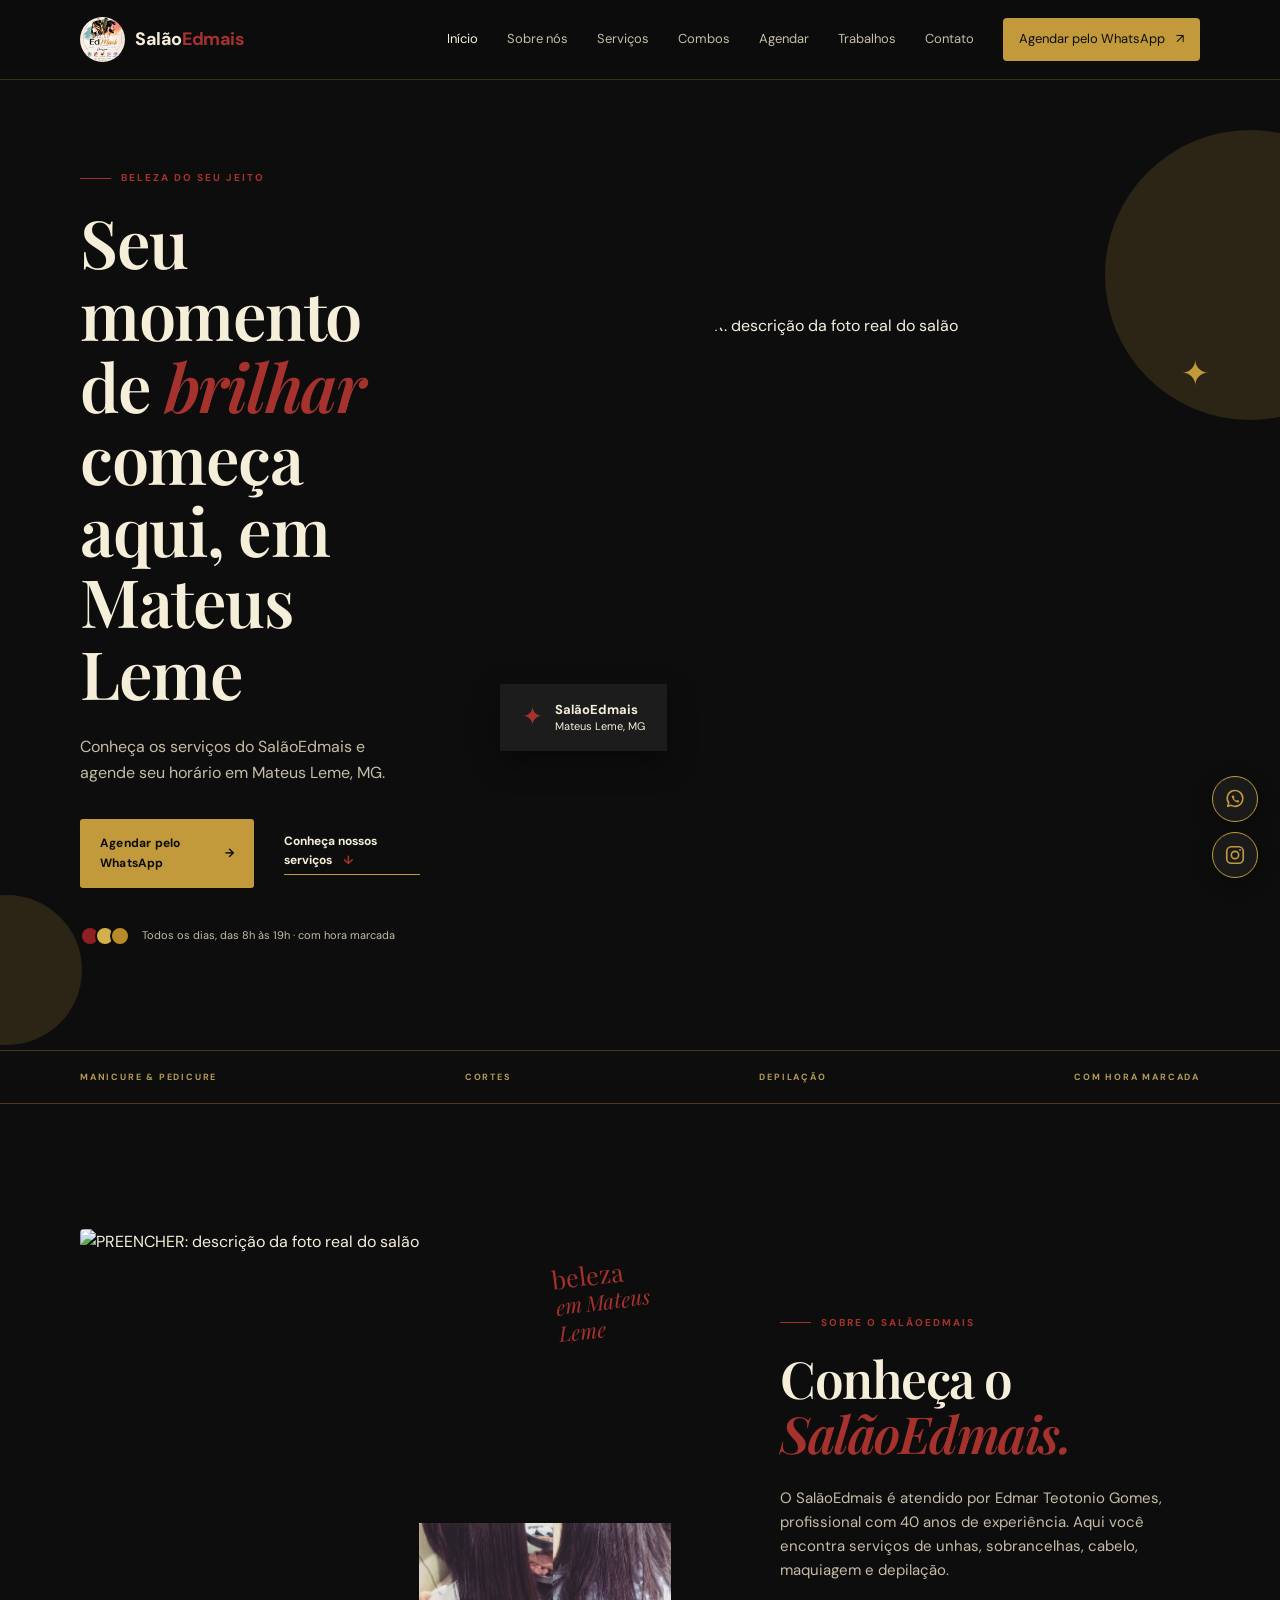
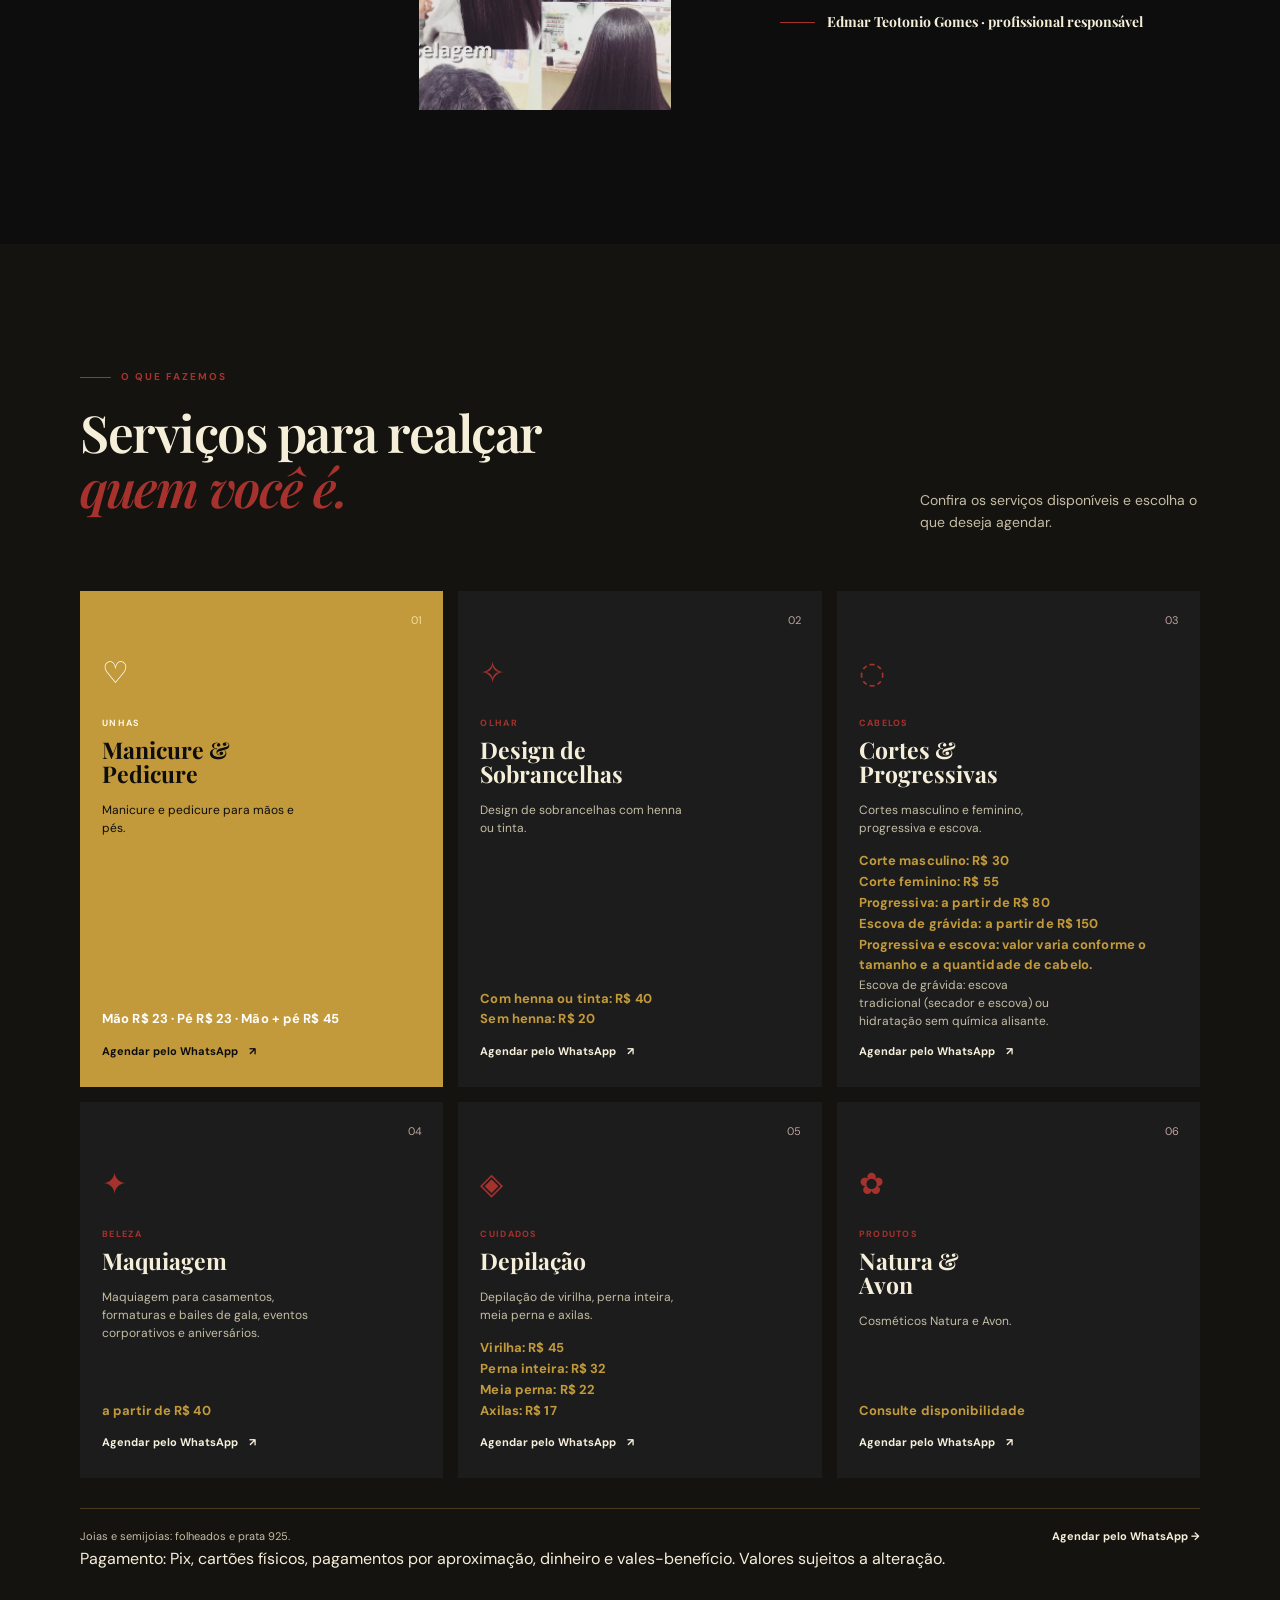
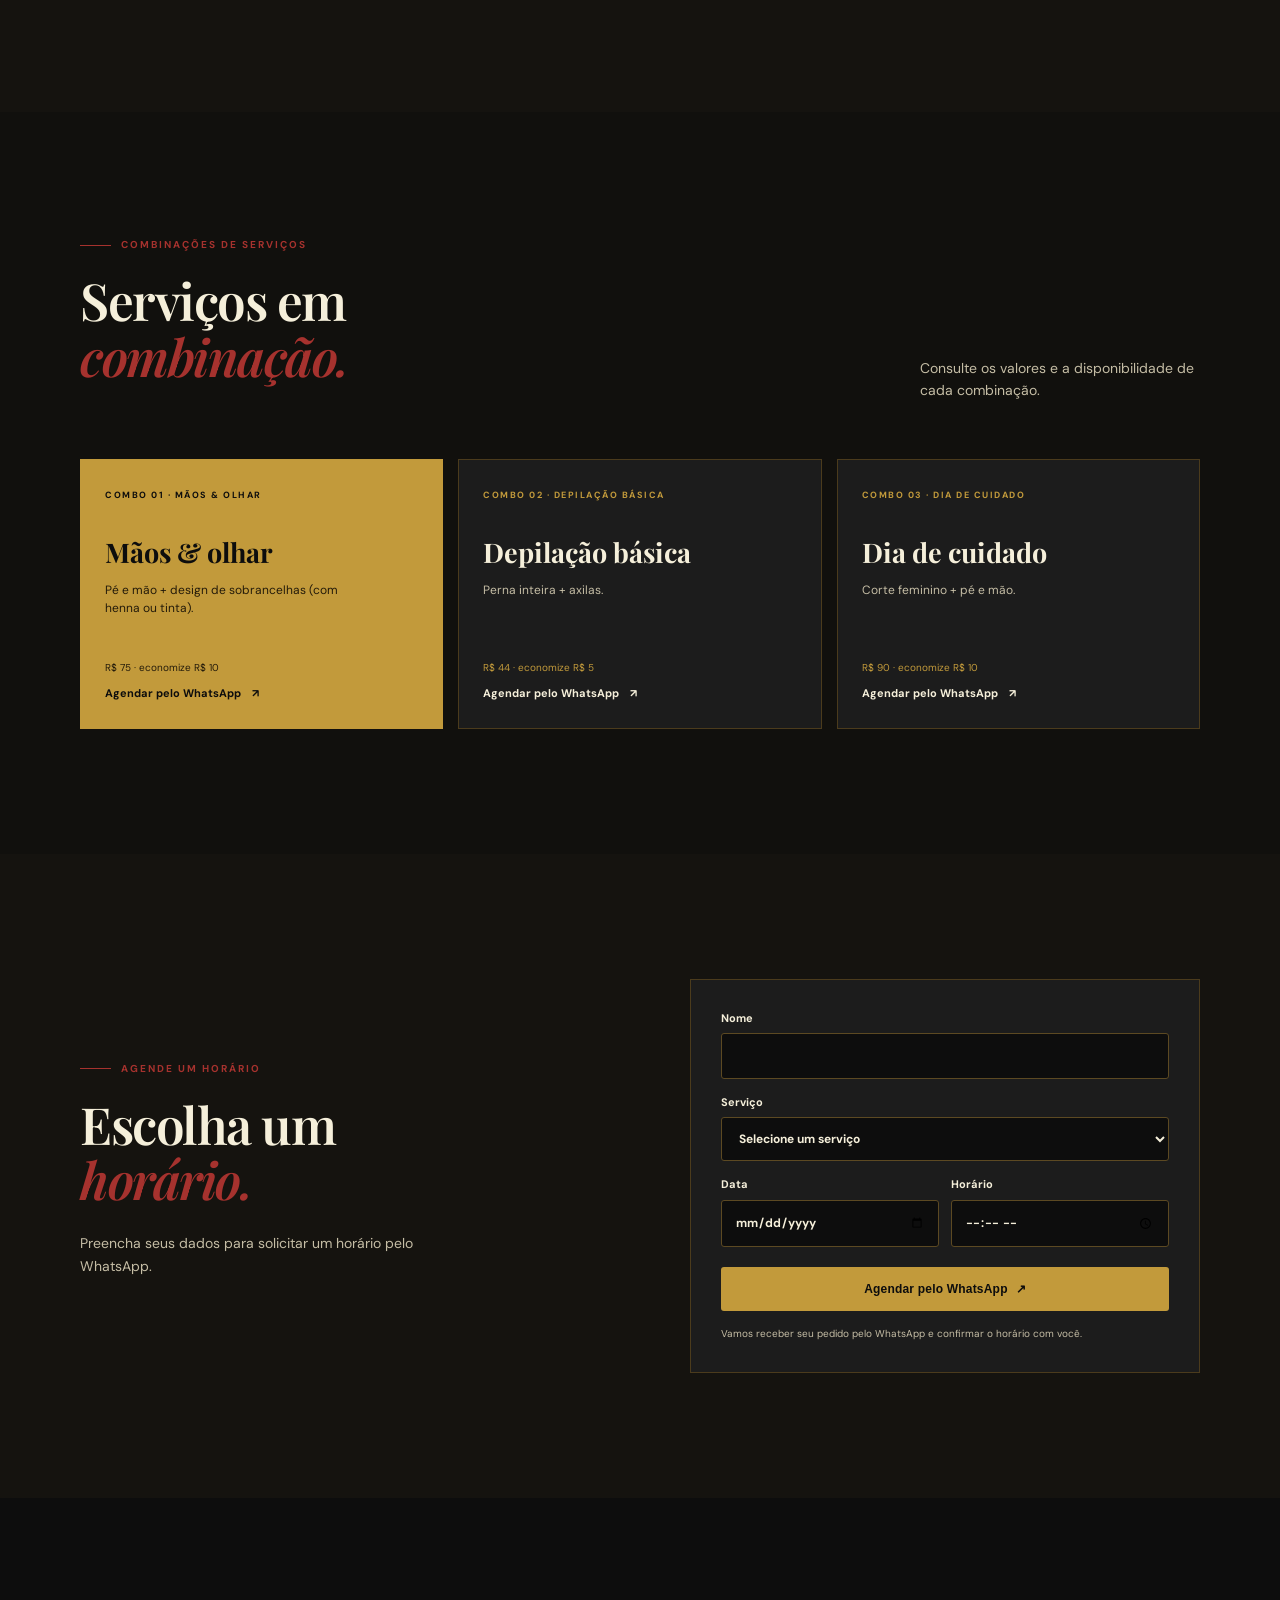
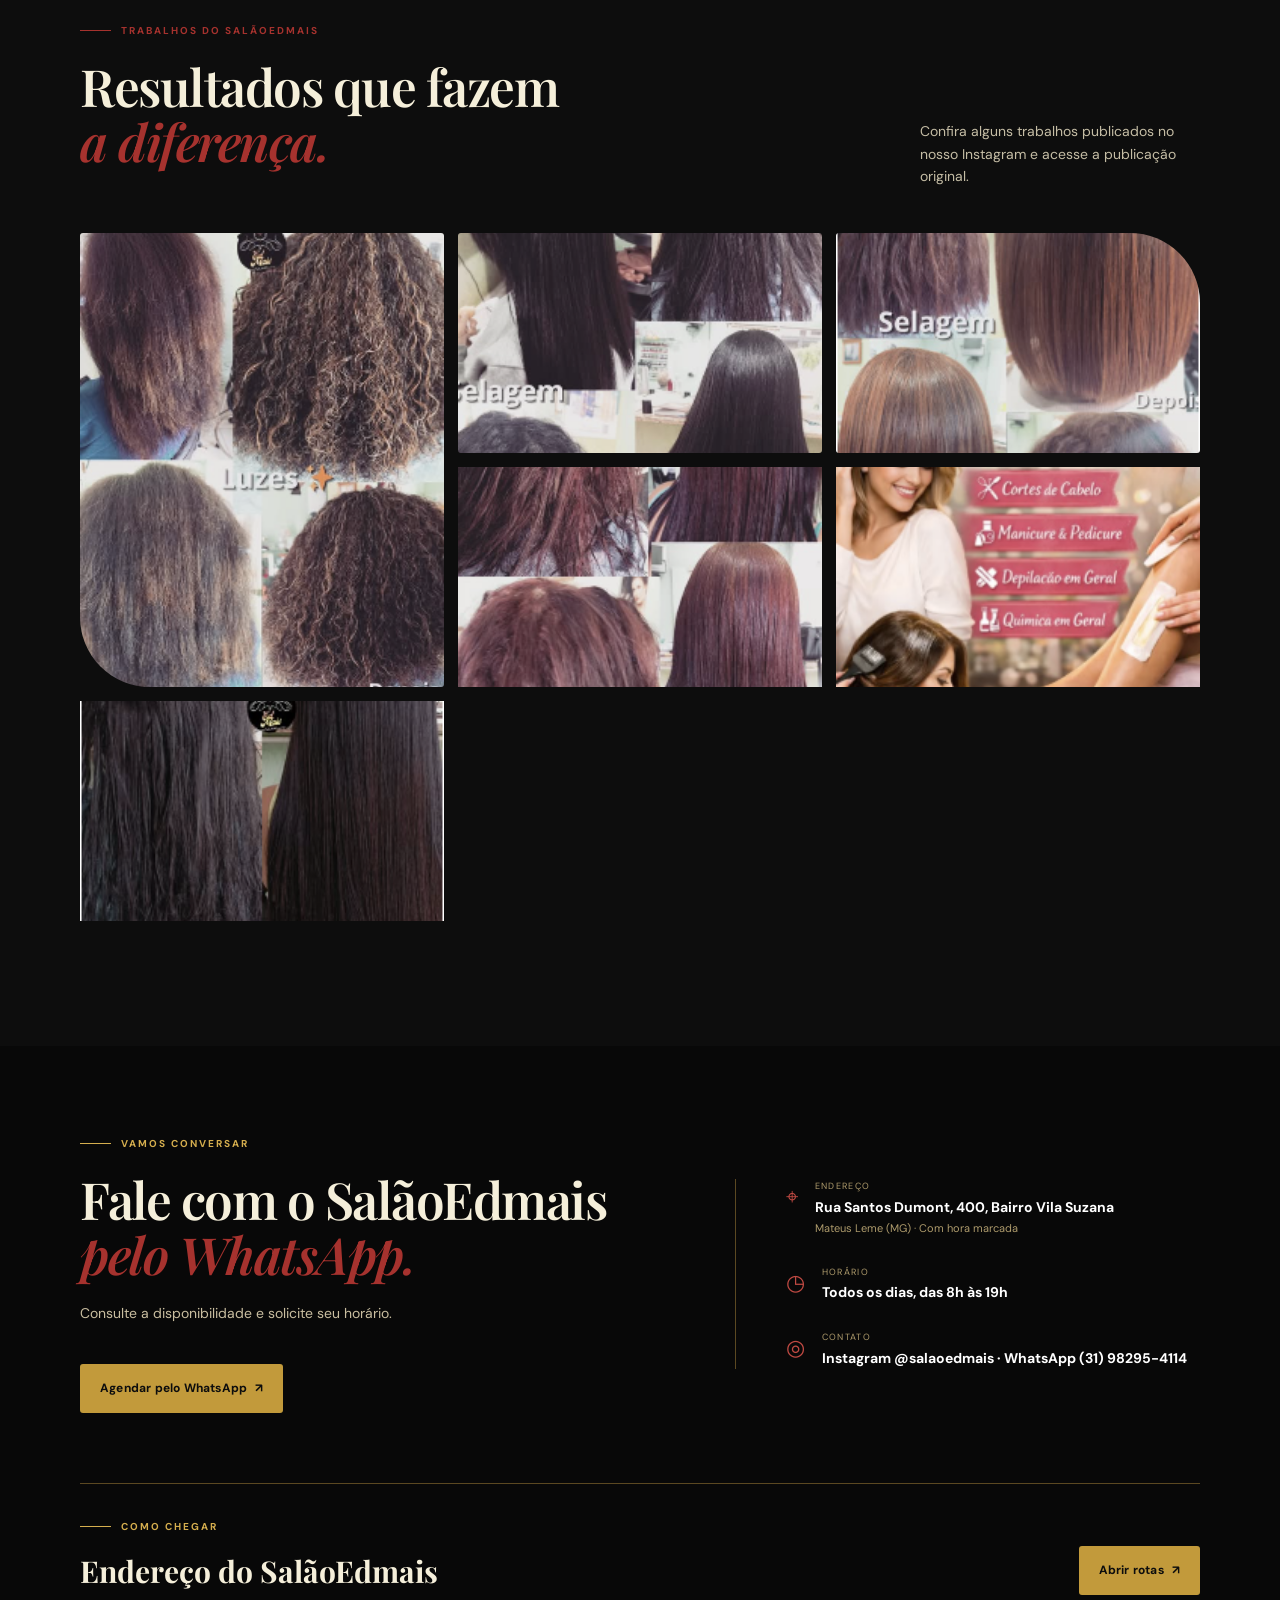
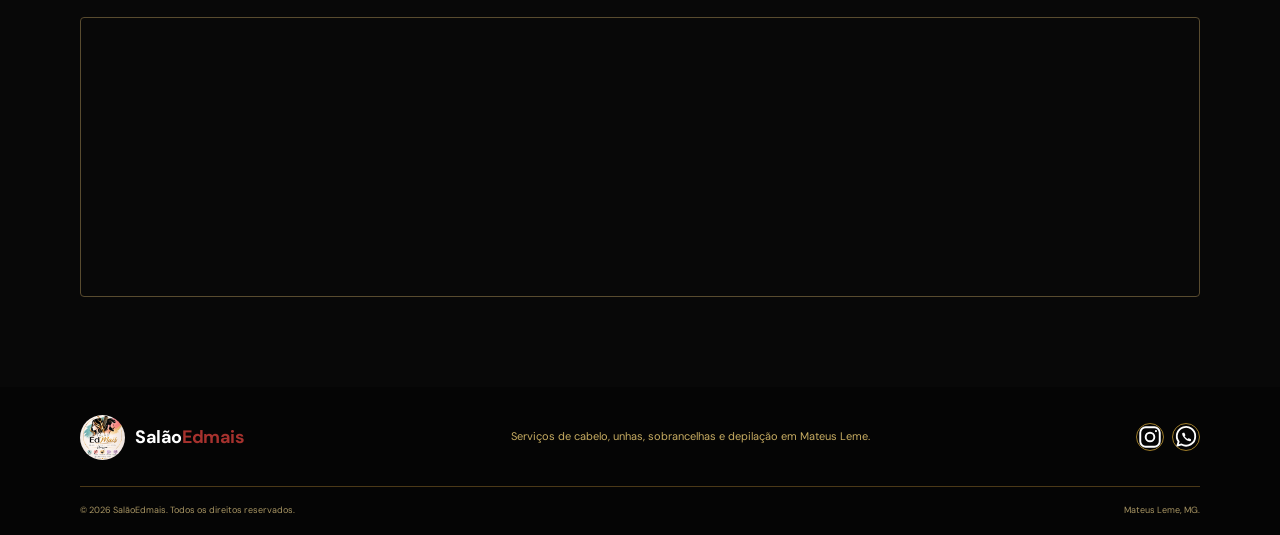
==== index.html @ 6b56df4a "Atualiza pagamentos e atalhos sociais" ====
<!doctype html>
<html lang="pt-BR">
  <head>
    <meta charset="UTF-8" />
    <meta name="viewport" content="width=device-width, initial-scale=1.0" />
    <meta name="description" content="Conheça os serviços e agende pelo WhatsApp com o SalãoEdmais, em Mateus Leme, MG." />
    <title>Site do SalãoEdmais | Beleza em Mateus Leme, MG</title>
    <!-- PREENCHER: criar o favicon e atualizar o caminho abaixo. -->
    <link rel="icon" href="[PREENCHER: favicon]" />
    <link rel="canonical" href="https://italogomes345.github.io/salao-edmais/" />
    <meta property="og:title" content="SalãoEdmais | Beleza em Mateus Leme, MG" />
    <meta property="og:description" content="Conheça os serviços do SalãoEdmais e agende pelo WhatsApp, em Mateus Leme, MG." />
    <meta property="og:image" content="https://italogomes345.github.io/salao-edmais/logo.jpg" />
    <meta property="og:url" content="https://italogomes345.github.io/salao-edmais/" />
    <meta property="og:type" content="website" />
    <meta property="og:locale" content="pt_BR" />
    <link rel="preconnect" href="https://fonts.googleapis.com" />
    <link rel="preconnect" href="https://fonts.gstatic.com" crossorigin />
    <link href="https://fonts.googleapis.com/css2?family=DM+Sans:wght@400;500;600;700&family=Playfair+Display:wght@600;700&display=swap" rel="stylesheet" />
    <link rel="stylesheet" href="styles.css" />
    <script type="application/ld+json">
      {
        "@context": "https://schema.org",
        "@type": "HairSalon",
        "name": "SalãoEdmais",
        "url": "https://italogomes345.github.io/salao-edmais/",
        "telephone": "+55-31-98295-4114",
        "address": {
          "@type": "PostalAddress",
          "streetAddress": "Rua Santos Dumont, 400, Bairro Vila Suzana",
          "addressLocality": "Mateus Leme",
          "addressRegion": "MG",
          "addressCountry": "BR"
        },
        "openingHoursSpecification": {
          "@type": "OpeningHoursSpecification",
          "dayOfWeek": ["Monday", "Tuesday", "Wednesday", "Thursday", "Friday", "Saturday", "Sunday"],
          "opens": "08:00",
          "closes": "19:00"
        },
        "sameAs": ["https://www.instagram.com/salaoedmais/"]
      }
    </script>
  </head>
  <body>
    <header class="site-header">
      <div class="container header-inner">
        <a class="brand" href="#inicio" aria-label="SalãoEdmais - página inicial">
          <img class="brand-logo" src="./logo.jpg" alt="Logotipo do SalãoEdmais" loading="lazy" width="1254" height="1254" />
          <span>Salão<span>Edmais</span></span>
        </a>
        <button class="menu-toggle" type="button" aria-label="Abrir menu" aria-expanded="false">
          <span></span><span></span><span></span>
        </button>
        <nav class="main-nav" aria-label="Navegação principal">
          <a class="active" href="#inicio">Início</a>
          <a href="#sobre">Sobre nós</a>
          <a href="#servicos">Serviços</a>
          <a href="#combos">Combos</a>
          <a href="#agendamento">Agendar</a>
          <a href="#galeria">Trabalhos</a>
          <a href="#contato">Contato</a>
          <a class="nav-cta" data-whatsapp-link href="https://wa.me/5531982954114">Agendar pelo WhatsApp <span>↗</span></a>
        </nav>
      </div>
    </header>

    <main>
      <section class="hero" id="inicio">
        <div class="hero-orb orb-one"></div><div class="hero-orb orb-two"></div>
        <div class="container hero-grid">
          <div class="hero-copy">
            <p class="eyebrow"><span class="eyebrow-line"></span> Beleza do seu jeito</p>
            <h1>Seu momento de <em>brilhar</em> começa aqui, em Mateus Leme</h1>
            <p class="hero-text">Conheça os serviços do SalãoEdmais e agende seu horário em Mateus Leme, MG.</p>
            <div class="hero-actions">
              <a class="button button-primary" data-whatsapp-link href="https://wa.me/5531982954114">Agendar pelo WhatsApp <span>→</span></a>
              <a class="text-link" href="#servicos">Conheça nossos serviços <span>↓</span></a>
            </div>
            <div class="hero-proof"><div class="proof-dots"><span></span><span></span><span></span></div><span>Todos os dias, das 8h às 19h · com hora marcada</span></div>
          </div>
          <div class="hero-visual" aria-label="PREENCHER: descrição da foto real do salão">
            <!-- PREENCHER: substituir a imagem do Unsplash por uma foto real do SalãoEdmais. -->
            <div class="hero-image"><img src="https://images.unsplash.com/photo-1560066984-138dadb4c035?auto=format&fit=crop&w=1000&q=85" alt="PREENCHER: descrição da foto real do salão" width="1000" height="700" /></div>
            <div class="floating-note"><span class="note-icon">✦</span><span><strong>SalãoEdmais</strong><br />Mateus Leme, MG</span></div>
            <div class="image-decoration">✦</div>
          </div>
        </div>
      </section>

      <section class="trust-strip"><div class="container trust-grid"><span>MANICURE & PEDICURE</span><span>CORTES</span><span>DEPILAÇÃO</span><span>COM HORA MARCADA</span></div></section>

      <section class="section about" id="sobre">
        <div class="container two-col">
          <!-- Sugestão futura: avaliar conversão dos PNGs para WebP; manter os arquivos originais por enquanto. -->
          <div class="about-collage"><div class="collage-main"><!-- PREENCHER: substituir esta imagem do Unsplash por uma foto real do salão. --><img src="https://images.unsplash.com/photo-1521590832167-7bcbfaa6381f?auto=format&fit=crop&w=900&q=85" alt="PREENCHER: descrição da foto real do salão" loading="lazy" width="900" height="600" /></div><!-- Reutiliza trabalho-2.png, também exibido na galeria. --><div class="collage-small"><img src="./Fotos/trabalho-2.png" alt="Comparativo de cabelo antes e depois de selagem" loading="lazy" width="241" height="322" /></div><span class="collage-script">beleza<br /><i>em Mateus Leme</i></span></div>
          <div class="about-copy"><p class="eyebrow"><span class="eyebrow-line"></span> Sobre o SalãoEdmais</p><h2>Conheça o<br /><em>SalãoEdmais.</em></h2><p>O SalãoEdmais é atendido por Edmar Teotonio Gomes, profissional com 40 anos de experiência. Aqui você encontra serviços de unhas, sobrancelhas, cabelo, maquiagem e depilação.</p><div class="signature"><span class="signature-line"></span><strong>Edmar Teotonio Gomes · profissional responsável</strong></div></div>
        </div>
      </section>

      <section class="section services-section" id="servicos">
        <div class="container"><div class="section-heading"><div><p class="eyebrow"><span class="eyebrow-line"></span> O que fazemos</p><h2>Serviços para realçar<br /><em>quem você é.</em></h2></div><p class="section-intro">Confira os serviços disponíveis e escolha o que deseja agendar.</p></div>
          <div class="services-grid">
            <article class="service-card featured"><div class="service-number">01</div><div class="service-icon">♡</div><small class="service-category">Unhas</small><h3>Manicure &<br />Pedicure</h3><p>Manicure e pedicure para mãos e pés. <!-- PREENCHER: informar o que cada serviço inclui. --></p><span class="service-price">Mão R$ 23 · Pé R$ 23 · Mão + pé R$ 45</span><a data-whatsapp-link data-whatsapp-message="Olá! Gostaria de agendar manicure e/ou pedicure pelo SalãoEdmais." href="https://wa.me/5531982954114" aria-label="Agendar manicure ou pedicure pelo WhatsApp">Agendar pelo WhatsApp <span>↗</span></a></article>
            <article class="service-card"><div class="service-number">02</div><div class="service-icon">✧</div><small class="service-category">Olhar</small><h3>Design de<br />Sobrancelhas</h3><p>Design de sobrancelhas com henna ou tinta. <!-- PREENCHER: informar o que está incluído no design. --></p><span class="service-price">Com henna ou tinta: R$ 40<br />Sem henna: R$ 20</span><a data-whatsapp-link data-whatsapp-message="Olá! Gostaria de agendar design de sobrancelhas pelo SalãoEdmais." href="https://wa.me/5531982954114" aria-label="Agendar design de sobrancelhas pelo WhatsApp">Agendar pelo WhatsApp <span>↗</span></a></article>
            <article class="service-card"><div class="service-number">03</div><div class="service-icon">◌</div><small class="service-category">Cabelos</small><h3>Cortes &<br />Progressivas</h3><p>Cortes masculino e feminino, progressiva e escova. <!-- PREENCHER: explicar o que cada serviço inclui. --></p><span class="service-price">Corte masculino: R$ 30<br />Corte feminino: R$ 55<br />Progressiva: a partir de R$ 80<br />Escova de grávida: a partir de R$ 150<br />Progressiva e escova: valor varia conforme o tamanho e a quantidade de cabelo.</span><p>Escova de grávida: escova tradicional (secador e escova) ou hidratação sem química alisante.</p><a data-whatsapp-link data-whatsapp-message="Olá! Gostaria de agendar um serviço de cabelo pelo SalãoEdmais." href="https://wa.me/5531982954114" aria-label="Agendar serviço de cabelo pelo WhatsApp">Agendar pelo WhatsApp <span>↗</span></a></article>
            <article class="service-card"><div class="service-number">04</div><div class="service-icon">✦</div><small class="service-category">Beleza</small><h3>Maquiagem</h3><p>Maquiagem para casamentos, formaturas e bailes de gala, eventos corporativos e aniversários. <!-- PREENCHER: informar o que inclui a maquiagem. --></p><span class="service-price">a partir de R$ 40</span><a data-whatsapp-link data-whatsapp-message="Olá! Gostaria de agendar maquiagem pelo SalãoEdmais." href="https://wa.me/5531982954114" aria-label="Agendar maquiagem pelo WhatsApp">Agendar pelo WhatsApp <span>↗</span></a></article>
            <article class="service-card"><div class="service-number">05</div><div class="service-icon">◈</div><small class="service-category">Cuidados</small><h3>Depilação</h3><p>Depilação de virilha, perna inteira, meia perna e axilas.</p><span class="service-price">Virilha: R$ 45<br />Perna inteira: R$ 32<br />Meia perna: R$ 22<br />Axilas: R$ 17</span><a data-whatsapp-link data-whatsapp-message="Olá! Gostaria de agendar depilação pelo SalãoEdmais." href="https://wa.me/5531982954114" aria-label="Agendar depilação pelo WhatsApp">Agendar pelo WhatsApp <span>↗</span></a></article>
            <article class="service-card"><div class="service-number">06</div><div class="service-icon">✿</div><small class="service-category">Produtos</small><h3>Natura &<br />Avon</h3><p>Cosméticos Natura e Avon. <!-- PREENCHER: detalhar os produtos disponíveis. --></p><span class="service-price">Consulte disponibilidade</span><a data-whatsapp-link data-whatsapp-message="Olá! Gostaria de consultar produtos Natura e Avon do SalãoEdmais." href="https://wa.me/5531982954114" aria-label="Consultar produtos Natura e Avon pelo WhatsApp">Agendar pelo WhatsApp <span>↗</span></a></article>
          </div>
          <div class="service-footer"><span>Joias e semijoias: folheados e prata 925.</span><a data-whatsapp-link href="https://wa.me/5531982954114">Agendar pelo WhatsApp <span>→</span></a></div>
          <p class="service-payment">Pagamento: Pix, cartões físicos, pagamentos por aproximação, dinheiro e vales-benefício. Valores sujeitos a alteração.</p>
        </div>
      </section>

      <section class="section combos-section" id="combos">
        <div class="container"><div class="section-heading"><div><p class="eyebrow"><span class="eyebrow-line"></span> Combinações de serviços</p><h2>Serviços em<br /><em>combinação.</em></h2></div><p class="section-intro">Consulte os valores e a disponibilidade de cada combinação.</p></div>
          <div class="combos-grid">
            <article class="combo-card combo-card-featured"><span class="combo-label">Combo 01 · Mãos & olhar</span><h3>Mãos & olhar</h3><p>Pé e mão + design de sobrancelhas (com henna ou tinta).</p><span class="combo-condition">R$ 75 · economize R$ 10</span><a data-whatsapp-link data-whatsapp-message="Olá! Gostaria de agendar o Combo 01: pé e mão + design de sobrancelhas pelo SalãoEdmais." href="https://wa.me/5531982954114">Agendar pelo WhatsApp <span>↗</span></a></article>
            <article class="combo-card"><span class="combo-label">Combo 02 · Depilação básica</span><h3>Depilação básica</h3><p>Perna inteira + axilas.</p><span class="combo-condition">R$ 44 · economize R$ 5</span><a data-whatsapp-link data-whatsapp-message="Olá! Gostaria de agendar o Combo 02: depilação de perna inteira + axilas pelo SalãoEdmais." href="https://wa.me/5531982954114">Agendar pelo WhatsApp <span>↗</span></a></article>
            <article class="combo-card"><span class="combo-label">Combo 03 · Dia de cuidado</span><h3>Dia de cuidado</h3><p>Corte feminino + pé e mão.</p><span class="combo-condition">R$ 90 · economize R$ 10</span><a data-whatsapp-link data-whatsapp-message="Olá! Gostaria de agendar o Combo 03: corte feminino + pé e mão pelo SalãoEdmais." href="https://wa.me/5531982954114">Agendar pelo WhatsApp <span>↗</span></a></article>
          </div>
        </div>
      </section>

      <section class="section booking-section" id="agendamento">
        <div class="container booking-grid"><div><p class="eyebrow"><span class="eyebrow-line"></span> Agende um horário</p><h2>Escolha um<br /><em>horário.</em></h2><p class="booking-intro">Preencha seus dados para solicitar um horário pelo WhatsApp.</p></div>
          <form class="booking-form" id="booking-form">
            <label for="booking-name">Nome<input id="booking-name" name="name" type="text" autocomplete="name" required /></label>
            <label for="booking-service">Serviço<select id="booking-service" name="service" required><option value="" selected disabled>Selecione um serviço</option><option>Manicure e Pedicure</option><option>Design de Sobrancelhas</option><option>Cortes e Progressivas</option><option>Maquiagem</option><option>Depilação</option><option>Produtos Natura e Avon</option></select></label>
            <div class="booking-fields"><label for="booking-date">Data<input id="booking-date" name="date" type="date" required /></label><label for="booking-time">Horário<input id="booking-time" name="time" type="time" required /></label></div>
            <button class="button button-primary" type="submit">Agendar pelo WhatsApp <span>↗</span></button>
            <small class="booking-note">Vamos receber seu pedido pelo WhatsApp e confirmar o horário com você.</small>
          </form>
        </div>
      </section>

      <section class="section gallery" id="galeria"><div class="container"><div class="section-heading gallery-heading"><div><p class="eyebrow"><span class="eyebrow-line"></span> Trabalhos do SalãoEdmais</p><h2>Resultados que fazem<br /><em>a diferença.</em></h2></div><p class="section-intro">Confira alguns trabalhos publicados no nosso Instagram e acesse a publicação original.</p></div><div class="gallery-grid"><figure class="gallery-item tall"><a href="https://www.instagram.com/p/DW4l2gWkQf1/" target="_blank" rel="noopener noreferrer"><img src="./Fotos/trabalho-1.png" alt="Comparativo de cabelo cacheado antes e depois de luzes do SalãoEdmais" loading="lazy" width="241" height="322" /></a></figure><figure class="gallery-item"><a href="https://www.instagram.com/p/DW4lfooEc0t/" target="_blank" rel="noopener noreferrer"><img src="./Fotos/trabalho-2.png" alt="Comparativo de cabelo antes e depois de selagem do SalãoEdmais" loading="lazy" width="241" height="322" /></a></figure><figure class="gallery-item"><a href="https://www.instagram.com/p/DW4lBLfEVkz/" target="_blank" rel="noopener noreferrer"><img src="./Fotos/trabalho-3.png" alt="Comparativo de cabelo castanho antes e depois de selagem do SalãoEdmais" loading="lazy" width="242" height="322" /></a></figure><figure class="gallery-item"><a href="https://www.instagram.com/p/DWoM75bDvv7/" target="_blank" rel="noopener noreferrer"><img src="./Fotos/trabalho-4.png" alt="Comparativo de cabelo castanho-avermelhado antes e depois de [procedimento]" loading="lazy" width="241" height="322" /></a></figure><!-- PREENCHER: identificar o procedimento mostrado em trabalho-4.png. --><figure class="gallery-item"><a href="https://www.instagram.com/p/DV03sibjnUU/" target="_blank" rel="noopener noreferrer"><img src="./Fotos/trabalho-5.png" alt="Cartaz do SalãoEdmais com serviços de beleza e contato pelo WhatsApp (31) 98295-4114" loading="lazy" width="241" height="322" /></a></figure><figure class="gallery-item"><a href="https://www.instagram.com/p/DVzEkZaDqgz/" target="_blank" rel="noopener noreferrer"><img src="./Fotos/trabalho-6.png" alt="Comparativo de cabelo escuro antes e depois de procedimento capilar do SalãoEdmais" loading="lazy" width="242" height="322" /></a></figure></div></div></section>

      <section class="contact-section" id="contato"><div class="container contact-grid"><div><p class="eyebrow light"><span class="eyebrow-line"></span> Vamos conversar</p><h2>Fale com o SalãoEdmais<br /><em>pelo WhatsApp.</em></h2><p>Consulte a disponibilidade e solicite seu horário.</p><a class="button button-light" data-whatsapp-link href="https://wa.me/5531982954114">Agendar pelo WhatsApp <span>↗</span></a></div><div class="contact-info"><div class="info-block"><span class="info-icon">⌖</span><div><small>Endereço</small><strong>Rua Santos Dumont, 400, Bairro Vila Suzana</strong><span>Mateus Leme (MG) · Com hora marcada</span></div></div><div class="info-block"><span class="info-icon">◷</span><div><small>Horário</small><strong>Todos os dias, das 8h às 19h</strong></div></div><div class="info-block"><span class="info-icon">◎</span><div><small>Contato</small><strong><a href="https://www.instagram.com/salaoedmais/">Instagram @salaoedmais</a> · <a href="https://wa.me/5531982954114">WhatsApp (31) 98295-4114</a></strong></div></div></div></div><div class="container location-map"><div class="map-heading"><div><p class="eyebrow light"><span class="eyebrow-line"></span> Como chegar</p><h3>Endereço do SalãoEdmais</h3></div><a class="button button-light" href="https://www.google.com/maps/dir/?api=1&amp;destination=Rua+Santos+Dumont%2C+400%2C+Bairro+Vila+Suzana%2C+Mateus+Leme%2C+MG" target="_blank" rel="noopener noreferrer">Abrir rotas <span>↗</span></a></div><iframe title="Mapa do SalãoEdmais em Mateus Leme, MG" src="https://www.google.com/maps?q=Rua+Santos+Dumont%2C+400%2C+Bairro+Vila+Suzana%2C+Mateus+Leme%2C+MG&amp;output=embed" loading="lazy" referrerpolicy="no-referrer-when-downgrade"></iframe></div></section>
    </main>

    <footer class="site-footer"><div class="container footer-inner"><a class="brand" href="#inicio"><img class="brand-logo" src="./logo.jpg" alt="Logotipo do SalãoEdmais" loading="lazy" width="1254" height="1254" /><span>Salão<span>Edmais</span></span></a><p>Serviços de cabelo, unhas, sobrancelhas e depilação em Mateus Leme.</p><div class="social-links"><a href="https://www.instagram.com/salaoedmais/" target="_blank" rel="noopener noreferrer" aria-label="Instagram do SalãoEdmais"><svg viewBox="0 0 24 24" aria-hidden="true"><rect x="3" y="3" width="18" height="18" rx="5" fill="none" stroke="currentColor" stroke-width="1.8"/><circle cx="12" cy="12" r="4" fill="none" stroke="currentColor" stroke-width="1.8"/><circle cx="17.5" cy="6.5" r="1" fill="currentColor"/></svg></a><a data-whatsapp-link href="https://wa.me/5531982954114" aria-label="WhatsApp do SalãoEdmais"><svg viewBox="0 0 24 24" aria-hidden="true"><path d="M20.5 11.5a8.5 8.5 0 0 1-12.6 7.4L4 20l1.2-3.7A8.5 8.5 0 1 1 20.5 11.5Z" fill="none" stroke="currentColor" stroke-width="1.7" stroke-linejoin="round"/><path d="M9 8.5c.2-.4.4-.4.7-.4h.5c.2 0 .4.1.5.4l.7 1.6c.1.2.1.4-.1.6l-.6.7c.6 1.1 1.5 1.9 2.6 2.5l.7-.6c.2-.2.4-.2.6-.1l1.6.7c.3.1.4.3.4.5v.5c0 .3 0 .5-.4.7-.4.2-1 .3-1.4.2-2.8-.7-5.6-3.4-6.3-6.3-.1-.4 0-1 .2-1.4Z" fill="currentColor"/></svg></a></div></div><div class="container copyright"><span>© 2026 SalãoEdmais. Todos os direitos reservados.</span><span>Mateus Leme, MG.</span></div></footer>
    <nav class="floating-social-links" aria-label="Atalhos de contato">
      <a class="floating-social-link" data-whatsapp-link href="https://wa.me/5531982954114" target="_blank" rel="noopener noreferrer" aria-label="Falar com o SalãoEdmais pelo WhatsApp" title="WhatsApp">
        <svg viewBox="0 0 24 24" aria-hidden="true"><path d="M20.5 11.5a8.5 8.5 0 0 1-12.6 7.4L4 20l1.2-3.7A8.5 8.5 0 1 1 20.5 11.5Z" fill="none" stroke="currentColor" stroke-width="1.7" stroke-linejoin="round"/><path d="M9 8.5c.2-.4.4-.4.7-.4h.5c.2 0 .4.1.5.4l.7 1.6c.1.2.1.4-.1.6l-.6.7c.6 1.1 1.5 1.9 2.6 2.5l.7-.6c.2-.2.4-.2.6-.1l1.6.7c.3.1.4.3.4.5v.5c0 .3 0 .5-.4.7-.4.2-1 .3-1.4.2-2.8-.7-5.6-3.4-6.3-6.3-.1-.4 0-1 .2-1.4Z" fill="currentColor"/></svg>
      </a>
      <a class="floating-social-link" href="https://www.instagram.com/salaoedmais/" target="_blank" rel="noopener noreferrer" aria-label="Acessar o Instagram do SalãoEdmais" title="Instagram">
        <svg viewBox="0 0 24 24" aria-hidden="true"><rect x="3" y="3" width="18" height="18" rx="5" fill="none" stroke="currentColor" stroke-width="1.8"/><circle cx="12" cy="12" r="4" fill="none" stroke="currentColor" stroke-width="1.8"/><circle cx="17.5" cy="6.5" r="1" fill="currentColor"/></svg>
      </a>
    </nav>
    <div class="toast" role="status" aria-live="polite"></div>
    <div class="lightbox" id="gallery-lightbox" aria-hidden="true"><div class="lightbox-backdrop" data-lightbox-close></div><div class="lightbox-dialog" role="dialog" aria-modal="true" aria-labelledby="lightbox-caption"><button class="lightbox-close" type="button" aria-label="Fechar imagem" data-lightbox-close>×</button><img id="lightbox-image" src="" alt="" loading="lazy" width="242" height="322" /><div class="lightbox-footer"><p id="lightbox-caption"></p><a id="lightbox-original" class="text-link" href="" target="_blank" rel="noopener noreferrer">Ver publicação original <span>↗</span></a></div></div></div>
    <script src="script.js"></script>
  </body>
</html>
---- styles.css ----
:root{--ink:#f5efda;--muted:#c5bda5;--rose:#c29a3b;--rose-dark:#a6322e;--cream:#0d0d0d;--soft:#1e1a13;--line:#4b3b1c;--white:#fff;--serif:'Playfair Display',Georgia,serif;--sans:'DM Sans',Arial,sans-serif}*{box-sizing:border-box}html{scroll-behavior:smooth}body{margin:0;color:var(--ink);background:var(--cream);font-family:var(--sans);line-height:1.6}img{display:block;width:100%;height:100%;object-fit:cover}a{color:inherit;text-decoration:none}.container{width:min(1120px,calc(100% - 48px));margin:auto}.site-header{height:80px;background:rgba(13,13,13,.94);position:sticky;top:0;z-index:20;border-bottom:1px solid rgba(75,59,28,.7);backdrop-filter:blur(14px)}.header-inner,.footer-inner{height:100%;display:flex;align-items:center;justify-content:space-between}.brand{display:flex;align-items:center;gap:10px;font-weight:700;font-size:18px;letter-spacing:-.4px}.brand>span:last-child>span{color:var(--rose-dark)}.brand-logo{width:45px;height:45px;object-fit:contain;border-radius:50%}.main-nav{display:flex;align-items:center;gap:29px;font-size:13px;color:var(--muted)}.main-nav a{transition:color .2s}.main-nav a:hover,.main-nav a.active{color:var(--ink)}.nav-cta{color:#fff!important;background:var(--ink);padding:11px 16px;border-radius:4px}.nav-cta span,.button span{margin-left:8px}.menu-toggle{display:none;background:none;border:0}.hero{position:relative;overflow:hidden;padding:90px 0 104px}.hero-grid{display:grid;grid-template-columns:1fr 1fr;gap:80px;align-items:center}.eyebrow{text-transform:uppercase;letter-spacing:2px;font-size:10px;font-weight:700;color:var(--rose-dark);display:flex;align-items:center;gap:10px;margin:0 0 20px}.eyebrow-line{display:inline-block;width:31px;height:1px;background:var(--rose-dark)}h1,h2,h3,p{margin-top:0}h1,h2{font-family:var(--serif);font-weight:600;line-height:1.08;letter-spacing:-1.5px}h1{font-size:clamp(48px,5.2vw,74px);max-width:590px;margin-bottom:25px}h2{font-size:clamp(38px,4vw,54px);margin-bottom:25px}em{color:var(--rose-dark);font-style:italic}.hero-text{max-width:440px;color:var(--muted);font-size:16px}.hero-actions{display:flex;align-items:center;gap:30px;margin:34px 0 38px}.button{display:inline-flex;align-items:center;border-radius:3px;font-size:12px;font-weight:700;letter-spacing:.2px;padding:15px 20px;transition:transform .2s,background .2s}.button:hover{transform:translateY(-2px)}.button-primary{background:var(--ink);color:#fff}.button-primary:hover{background:#d1ad55}.text-link{font-size:12px;font-weight:700;border-bottom:1px solid var(--rose);padding-bottom:4px}.text-link span{margin-left:8px;color:var(--rose-dark)}.hero-proof{display:flex;align-items:center;gap:12px;color:var(--muted);font-size:11px}.proof-dots{display:flex}.proof-dots span{width:20px;height:20px;border-radius:50%;border:2px solid var(--cream);margin-left:-5px}.proof-dots span:first-child{background:#8e1f22;margin-left:0}.proof-dots span:nth-child(2){background:#d4af4a}.proof-dots span:nth-child(3){background:#b88a2a}.hero-visual{position:relative;height:490px}.hero-image{height:100%;width:83%;margin-left:auto;border-radius:170px 170px 8px 8px;overflow:hidden}.hero-image img{filter:saturate(.75)}.floating-note{position:absolute;left:0;bottom:52px;background:#fff;padding:17px 22px;display:flex;gap:12px;align-items:center;box-shadow:0 12px 30px rgba(0,0,0,.35);font-size:11px;line-height:1.3}.floating-note strong{font-size:13px}.note-icon{font-size:25px;color:var(--rose-dark)}.image-decoration{position:absolute;right:-9px;top:34px;color:var(--rose);font-size:34px}.hero-orb{position:absolute;border-radius:50%;background:#2c2415;z-index:-1}.orb-one{width:290px;height:290px;right:-115px;top:50px}.orb-two{width:150px;height:150px;left:-68px;bottom:5px}.trust-strip{border-top:1px solid var(--line);border-bottom:1px solid var(--line);padding:19px 0;color:#b49a54}.trust-grid{display:flex;justify-content:space-between;gap:20px;font-size:9px;letter-spacing:1.8px;font-weight:700}.section{padding:125px 0}.two-col{display:grid;grid-template-columns:1fr 1fr;gap:100px;align-items:center}.about-collage{height:490px;position:relative}.collage-main{height:400px;width:71%;overflow:hidden;border-radius:4px}.collage-small{height:205px;width:45%;position:absolute;right:0;bottom:0;border:9px solid var(--cream);overflow:hidden}.collage-script{position:absolute;right:3px;top:30px;color:var(--rose-dark);font-family:var(--serif);font-size:25px;line-height:1.05;transform:rotate(-7deg)}.collage-script i{font-size:21px}.about-copy>p:not(.eyebrow){color:var(--muted);font-size:15px;max-width:470px}.signature{display:flex;align-items:center;gap:12px;margin-top:29px;font-family:var(--serif);font-size:14px}.signature-line{width:35px;height:1px;background:var(--rose-dark)}.services-section{background:#15130f}.section-heading{display:flex;justify-content:space-between;align-items:end;margin-bottom:50px}.section-intro{color:var(--muted);font-size:14px;max-width:280px;margin-bottom:7px}.services-grid{display:grid;grid-template-columns:repeat(4,1fr);gap:15px}.service-card{background:#fff;min-height:285px;padding:25px 21px;position:relative;border:1px solid transparent;transition:transform .2s,box-shadow .2s}.service-card:hover{transform:translateY(-5px);box-shadow:0 15px 30px rgba(0,0,0,.3)}.service-card.featured{background:var(--rose);color:#fff}.service-number{position:absolute;right:20px;top:20px;color:#bda4a0;font-size:11px}.featured .service-number{color:#f4df9b}.service-icon{font-size:30px;margin:32px 0 19px;color:var(--rose-dark)}.featured .service-icon{color:#fff}.service-card h3{font-family:var(--serif);font-size:23px;line-height:1.05;margin-bottom:15px}.service-card p{font-size:12px;line-height:1.5;color:var(--muted);max-width:210px}.featured p{color:#fff8df}.service-card a{position:absolute;bottom:23px;font-size:11px;font-weight:700}.service-card a span{margin-left:8px}.featured a{color:#fff}.service-footer{border-top:1px solid #4b3b1c;margin-top:30px;padding-top:19px;display:flex;justify-content:space-between;color:var(--muted);font-size:11px}.service-footer a{font-weight:700;color:var(--ink)}.gallery{background:var(--cream)}.gallery-heading{margin-bottom:38px}.gallery-grid{display:grid;grid-template-columns:1.3fr 1fr 1fr;gap:14px;height:350px}.gallery-item{margin:0;overflow:hidden}.gallery-item img{transition:transform .5s;filter:saturate(.8)}.gallery-item:hover img{transform:scale(1.04)}.gallery-item.tall{border-radius:3px 3px 3px 70px}.gallery-item:nth-child(2){border-radius:3px}.gallery-item:nth-child(3){border-radius:3px 70px 3px 3px}.contact-section{background:var(--ink);color:#fff;padding:90px 0}.contact-grid{display:grid;grid-template-columns:1.15fr 1fr;gap:120px;align-items:center}.eyebrow.light{color:#d5ae4e}.eyebrow.light .eyebrow-line{background:#d5ae4e}.contact-section h2{margin-bottom:20px}.contact-section p:not(.eyebrow){color:#c9bea0;font-size:14px;max-width:390px}.button-light{background:#fff;color:var(--ink);margin-top:25px}.contact-info{border-left:1px solid #5b4821;padding-left:50px;display:flex;flex-direction:column;gap:27px}.info-block{display:flex;gap:17px}.info-icon{color:#c04a43;font-size:22px}.info-block div{display:flex;flex-direction:column;gap:2px}.info-block small{color:#ae9b6c;text-transform:uppercase;letter-spacing:1.3px;font-size:9px}.info-block strong{font-size:14px}.info-block div span{color:#ae9b6c;font-size:11px}.site-footer{background:#111111;color:#c8ad62;padding:28px 0 18px}.footer-inner{padding-bottom:26px;border-bottom:1px solid #4b3918}.footer-inner .brand{color:#fff}.footer-inner p{font-size:11px;margin:0}.social-links{display:flex;gap:8px}.social-links a{display:grid;place-items:center;width:28px;height:28px;border:1px solid #9d7c2a;border-radius:50%;font-size:10px;color:#fff}.copyright{display:flex;justify-content:space-between;padding-top:16px;font-size:9px;color:#a89563}.toast{position:fixed;bottom:25px;right:25px;background:var(--ink);color:#fff;padding:13px 18px;font-size:12px;border-radius:4px;opacity:0;transform:translateY(10px);pointer-events:none;transition:.25s;z-index:30}.toast.show{opacity:1;transform:translateY(0)}
@media(max-width:800px){.container{width:min(100% - 32px,560px)}.site-header{height:68px}.menu-toggle{display:flex;flex-direction:column;gap:4px;padding:8px}.menu-toggle span{width:22px;height:2px;background:var(--ink)}.main-nav{display:none;position:absolute;top:68px;left:0;right:0;padding:20px 24px 24px;background:var(--cream);flex-direction:column;align-items:stretch;gap:18px;box-shadow:0 12px 20px rgba(0,0,0,.35)}.main-nav.open{display:flex}.nav-cta{text-align:center}.hero{padding:65px 0 75px}.hero-grid,.two-col,.contact-grid{grid-template-columns:1fr;gap:55px}.hero-visual{height:410px}.hero-image{width:86%}.trust-grid{flex-wrap:wrap;justify-content:center;gap:12px 25px;text-align:center}.section{padding:80px 0}.about-collage{height:380px}.collage-main{height:310px}.section-heading{display:block}.section-intro{margin-top:22px}.services-grid{grid-template-columns:repeat(2,1fr)}.gallery-grid{height:500px;grid-template-columns:1fr 1fr;grid-template-rows:1fr 1fr}.gallery-item.tall{grid-row:span 2}.gallery-item:nth-child(3){border-radius:3px 35px 3px 3px}.contact-grid{gap:50px}.contact-info{border-left:0;border-top:1px solid #5b4821;padding:35px 0 0}.footer-inner{height:auto;display:grid;grid-template-columns:1fr auto;gap:20px}.footer-inner p{grid-column:1/-1;grid-row:2}.copyright{gap:10px;flex-direction:column}.hero-actions{gap:20px;flex-wrap:wrap}}
@media(max-width:470px){h1{font-size:47px}.hero-visual{height:330px}.floating-note{bottom:25px;padding:12px 14px}.services-grid{grid-template-columns:1fr}.service-card{min-height:255px}.gallery-grid{height:400px}.gallery-item.tall{border-radius:3px 3px 3px 35px}}

.gallery-grid{height:auto;grid-template-columns:repeat(3,1fr);grid-auto-rows:220px}.gallery-item a{display:block;height:100%}.gallery-item.tall{grid-row:span 2}
@media(max-width:800px){.gallery-grid{height:auto;grid-auto-rows:220px}}
@media(max-width:470px){.gallery-grid{height:auto;grid-auto-rows:180px}}


/* Tema escuro com dourado e vermelho */
.site-header{color:var(--ink)} .main-nav{color:var(--muted)} .nav-cta,.button-primary{background:var(--rose);color:#0d0d0d!important}.button-primary:hover{background:#d1ad55}.floating-note,.service-card{background:#1c1c1c;color:var(--ink)}.service-card.featured{background:var(--rose);color:#0d0d0d}.service-card.featured p,.service-card.featured a{color:#0d0d0d}.services-section{background:#15130f}.gallery{background:var(--cream)}.button-light{background:var(--rose);color:#0d0d0d}.contact-section{background:#080808}.contact-section h2{color:#f5efda}.site-footer{background:#050505}
/* Services catalog */
.services-grid{grid-template-columns:repeat(3,1fr)}
.service-category{display:block;color:var(--rose-dark);font-size:9px;font-weight:700;letter-spacing:1.3px;text-transform:uppercase;margin-bottom:8px}
.service-price{position:absolute;bottom:49px;color:var(--muted);font-size:10px}
.featured .service-category,.featured .service-price{color:#fff8df}

/* Combos e promoções */
.combos-section{background:#11100d}
.combos-grid{display:grid;grid-template-columns:repeat(3,1fr);gap:15px}
.combo-card{min-height:270px;padding:28px 24px;background:#1c1c1c;border:1px solid var(--line);position:relative;transition:transform .2s,border-color .2s}
.combo-card:hover{transform:translateY(-5px);border-color:var(--rose)}
.combo-card-featured{background:var(--rose);color:#0d0d0d;border-color:var(--rose)}
.combo-label{display:block;color:var(--rose);font-size:9px;font-weight:700;letter-spacing:1.5px;text-transform:uppercase;margin-bottom:36px}
.combo-card-featured .combo-label{color:#0d0d0d}
.combo-card h3{font-family:var(--serif);font-size:27px;line-height:1.05;margin-bottom:14px}
.combo-card p{color:var(--muted);font-size:12px;line-height:1.5;max-width:240px}
.combo-card-featured p{color:#241b0a}
.combo-condition{position:absolute;bottom:52px;color:var(--rose);font-size:10px}
.combo-card-featured .combo-condition{color:#241b0a}
.combo-card a{position:absolute;bottom:25px;font-size:11px;font-weight:700;color:var(--ink)}
.combo-card-featured a{color:#0d0d0d}
.combo-card a span{margin-left:8px}
@media(max-width:800px){.combos-grid{grid-template-columns:1fr 1fr}}
@media(max-width:470px){.combos-grid{grid-template-columns:1fr}}

/* Agendamento */
.booking-section{background:#15130f}
.booking-grid{display:grid;grid-template-columns:1fr 1fr;gap:100px;align-items:center}
.booking-intro{color:var(--muted);font-size:14px;max-width:390px}
.booking-form{display:flex;flex-direction:column;gap:15px;padding:30px;background:#1c1c1c;border:1px solid var(--line)}
.booking-form label{display:flex;flex-direction:column;gap:6px;color:var(--ink);font-size:11px;font-weight:700}
.booking-form input,.booking-form select{width:100%;padding:12px 13px;border:1px solid #5c4922;border-radius:3px;background:#0d0d0d;color:var(--ink);font:inherit;font-size:12px}
.booking-form input:focus,.booking-form select:focus{outline:1px solid var(--rose);border-color:var(--rose)}
.booking-fields{display:grid;grid-template-columns:1fr 1fr;gap:12px}
.booking-form button{border:0;cursor:pointer;justify-content:center;margin-top:5px}
.booking-note{color:var(--muted);font-size:10px}
@media(max-width:800px){.booking-grid{grid-template-columns:1fr;gap:45px}}
@media(max-width:470px){.booking-fields{grid-template-columns:1fr}}

/* Localização */
.location-map{margin-top:70px;padding-top:35px;border-top:1px solid #5b4821}
.map-heading{display:flex;align-items:end;justify-content:space-between;gap:25px;margin-bottom:22px}
.map-heading h3{font-family:var(--serif);font-size:30px;margin:0;color:var(--ink)}
.map-heading .eyebrow{margin-bottom:12px}
.map-heading .button{margin-top:0;white-space:nowrap}
.location-map iframe{display:block;width:100%;height:280px;border:1px solid #5b4821;border-radius:4px;filter:grayscale(.25) sepia(.15)}
@media(max-width:470px){.map-heading{align-items:flex-start;flex-direction:column}.location-map{margin-top:50px}.location-map iframe{height:240px}}

/* Visualização ampliada da galeria */
.lightbox{display:none;position:fixed;inset:0;z-index:40;padding:24px;align-items:center;justify-content:center}
.lightbox.open{display:flex}
.lightbox-backdrop{position:absolute;inset:0;background:rgba(0,0,0,.88)}
.lightbox-dialog{position:relative;z-index:1;width:min(900px,100%);max-height:calc(100vh - 48px);padding:14px;background:#15130f;border:1px solid var(--line);box-shadow:0 20px 60px rgba(0,0,0,.5)}
.lightbox-dialog img{width:100%;height:min(70vh,620px);object-fit:contain;background:#0d0d0d}
.lightbox-close{position:absolute;top:20px;right:20px;width:34px;height:34px;border:1px solid var(--rose);border-radius:50%;background:#0d0d0d;color:var(--ink);font-size:24px;line-height:1;cursor:pointer;z-index:2}
.lightbox-footer{display:flex;justify-content:space-between;align-items:center;gap:18px;padding:16px 4px 2px}
.lightbox-footer p{margin:0;color:var(--muted);font-size:11px}
.lightbox-footer .text-link{white-space:nowrap}
@media(max-width:470px){.lightbox{padding:12px}.lightbox-dialog{max-height:calc(100vh - 24px)}.lightbox-dialog img{height:62vh}.lightbox-footer{align-items:flex-start;flex-direction:column;gap:10px}}

/* Limita o texto decorativo para evitar sobreposição no collage */
.collage-script{right:0;max-width:125px;pointer-events:none}

/* Evita que descrição, preço e ação se sobreponham nos cards */
.service-card{min-height:315px;padding-bottom:78px}
.service-card p{margin-bottom:0}
.service-card{display:flex;flex-direction:column;align-items:flex-start;padding-bottom:25px}
.service-price{position:static;margin-top:auto;padding-top:14px;line-height:1.6;font-size:13px;font-weight:700;color:var(--rose);letter-spacing:.1px}
.featured .service-price{color:#fff}
.service-card a{position:static;margin-top:13px}
@media(max-width:800px){.services-grid{grid-template-columns:repeat(2,1fr)}}
@media(max-width:470px){.services-grid{grid-template-columns:1fr}}
#inicio{scroll-margin-top:80px}
@media(max-width:800px){#inicio{scroll-margin-top:68px}}

/* Atalhos fixos de WhatsApp e Instagram */
.floating-social-links{position:fixed;right:22px;bottom:22px;z-index:30;display:flex;flex-direction:column;gap:10px}
.floating-social-link{display:grid;place-items:center;width:46px;height:46px;border:1px solid var(--rose);border-radius:50%;background:rgba(28,28,28,.96);color:var(--rose);box-shadow:0 5px 18px rgba(0,0,0,.35);transition:transform .2s,background .2s}
.floating-social-link svg{width:22px;height:22px}
.floating-social-link:hover{transform:translateY(-3px);background:#252119}
.floating-social-link:focus-visible{outline:2px solid var(--ink);outline-offset:3px}
@media(max-width:470px){.floating-social-links{right:14px;bottom:calc(18px + env(safe-area-inset-bottom));gap:8px}.floating-social-link{width:44px;height:44px}}
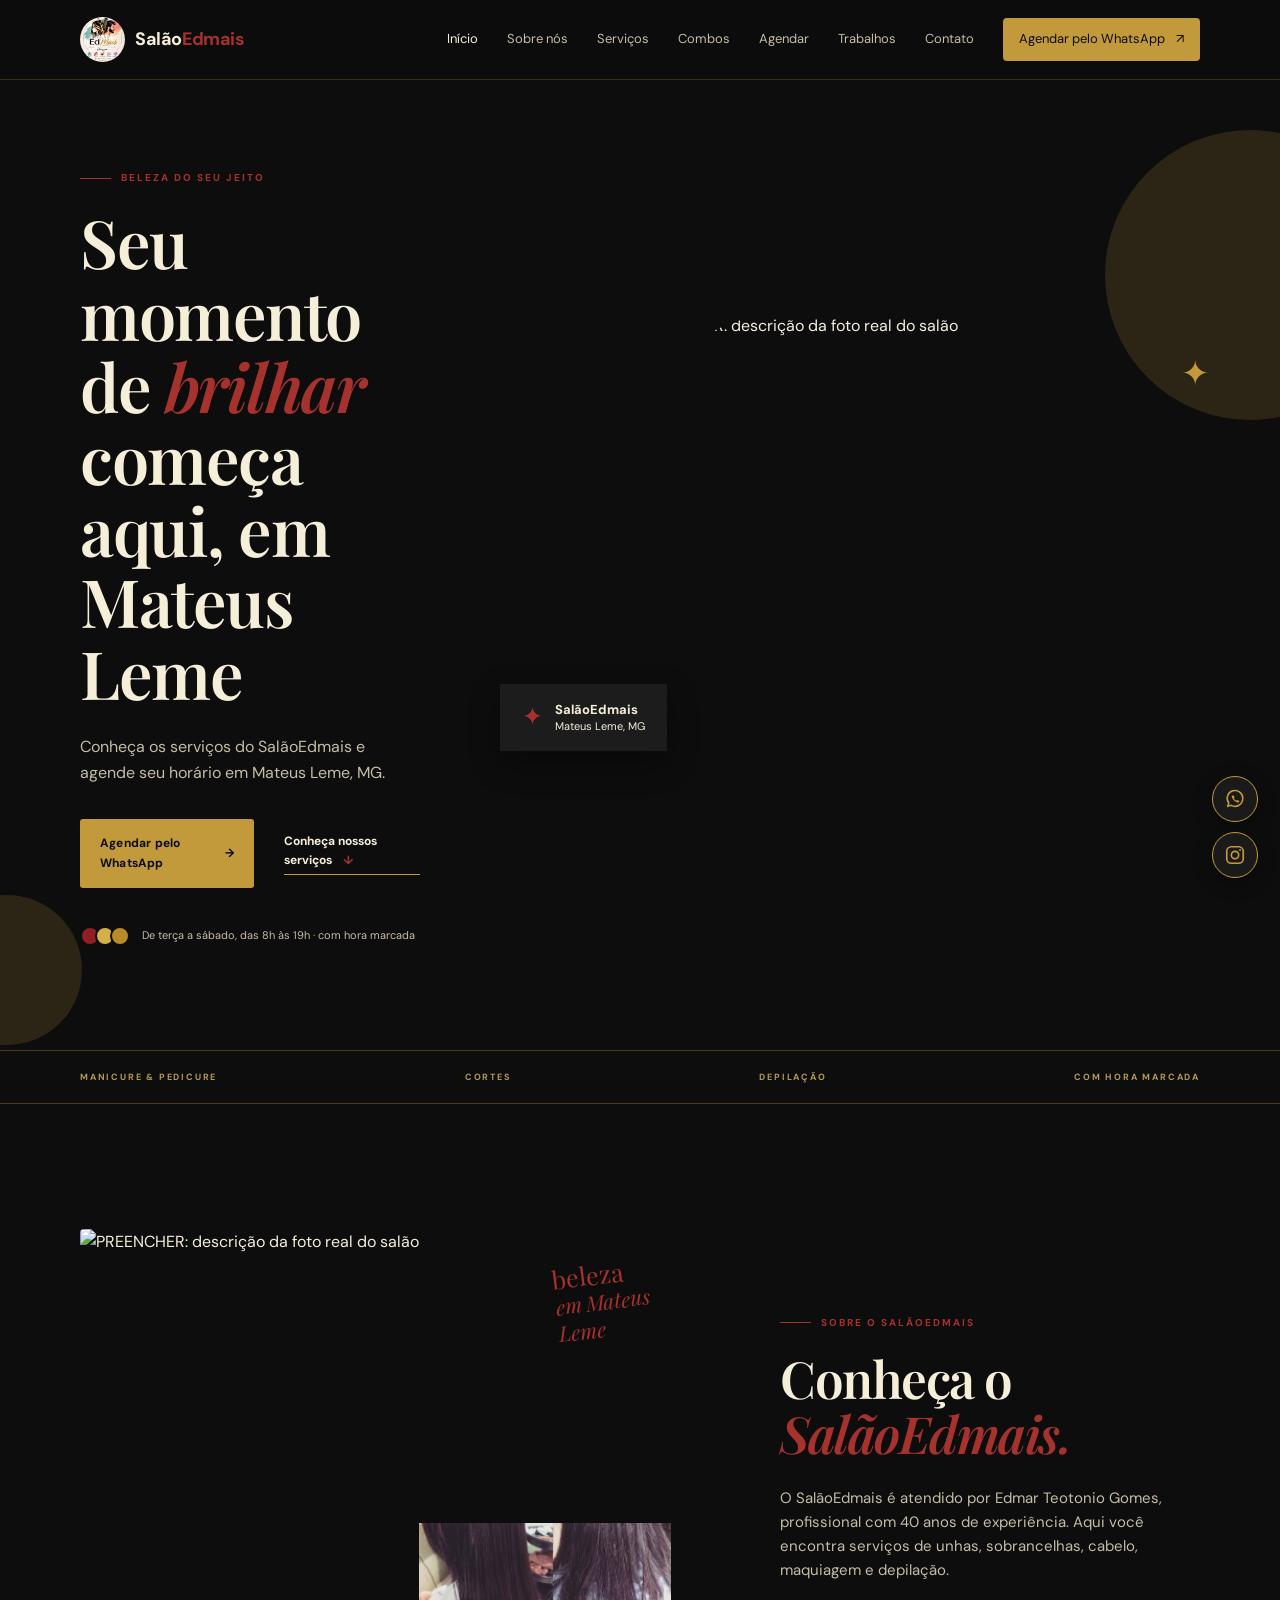
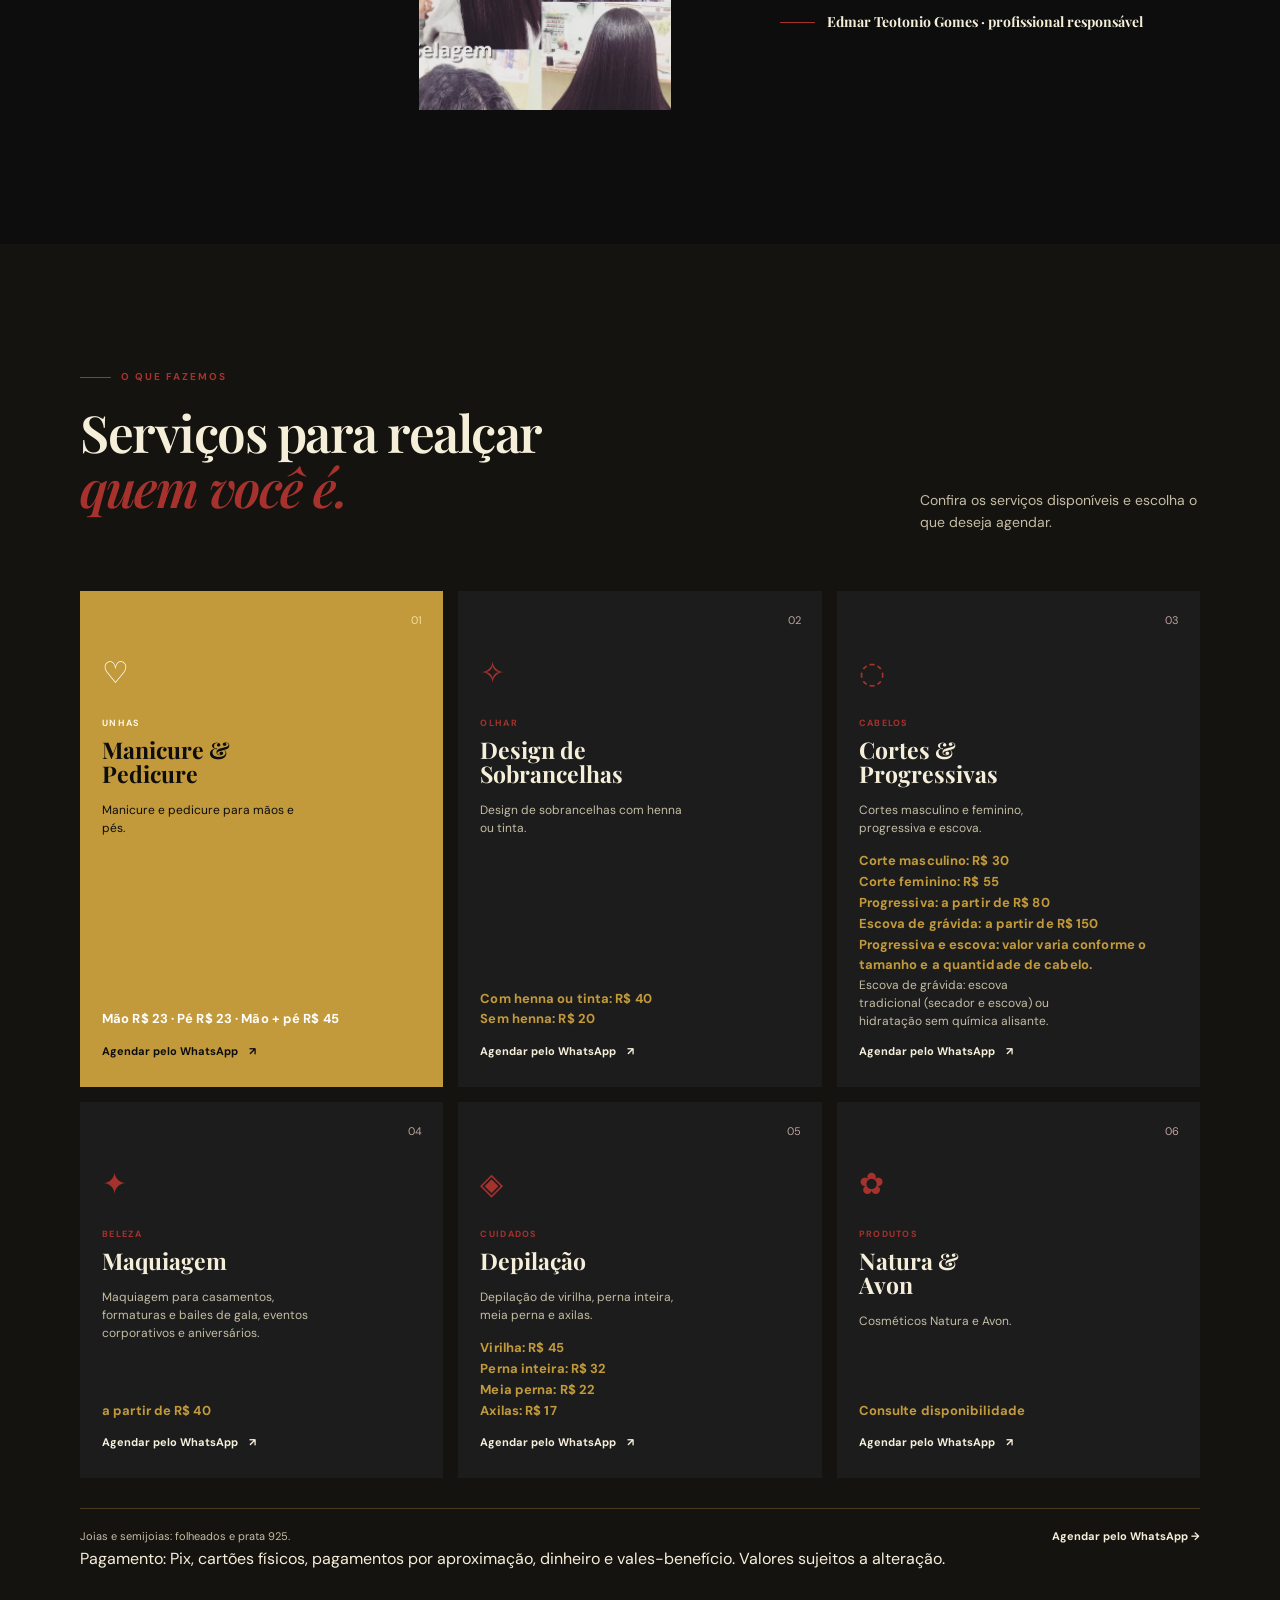
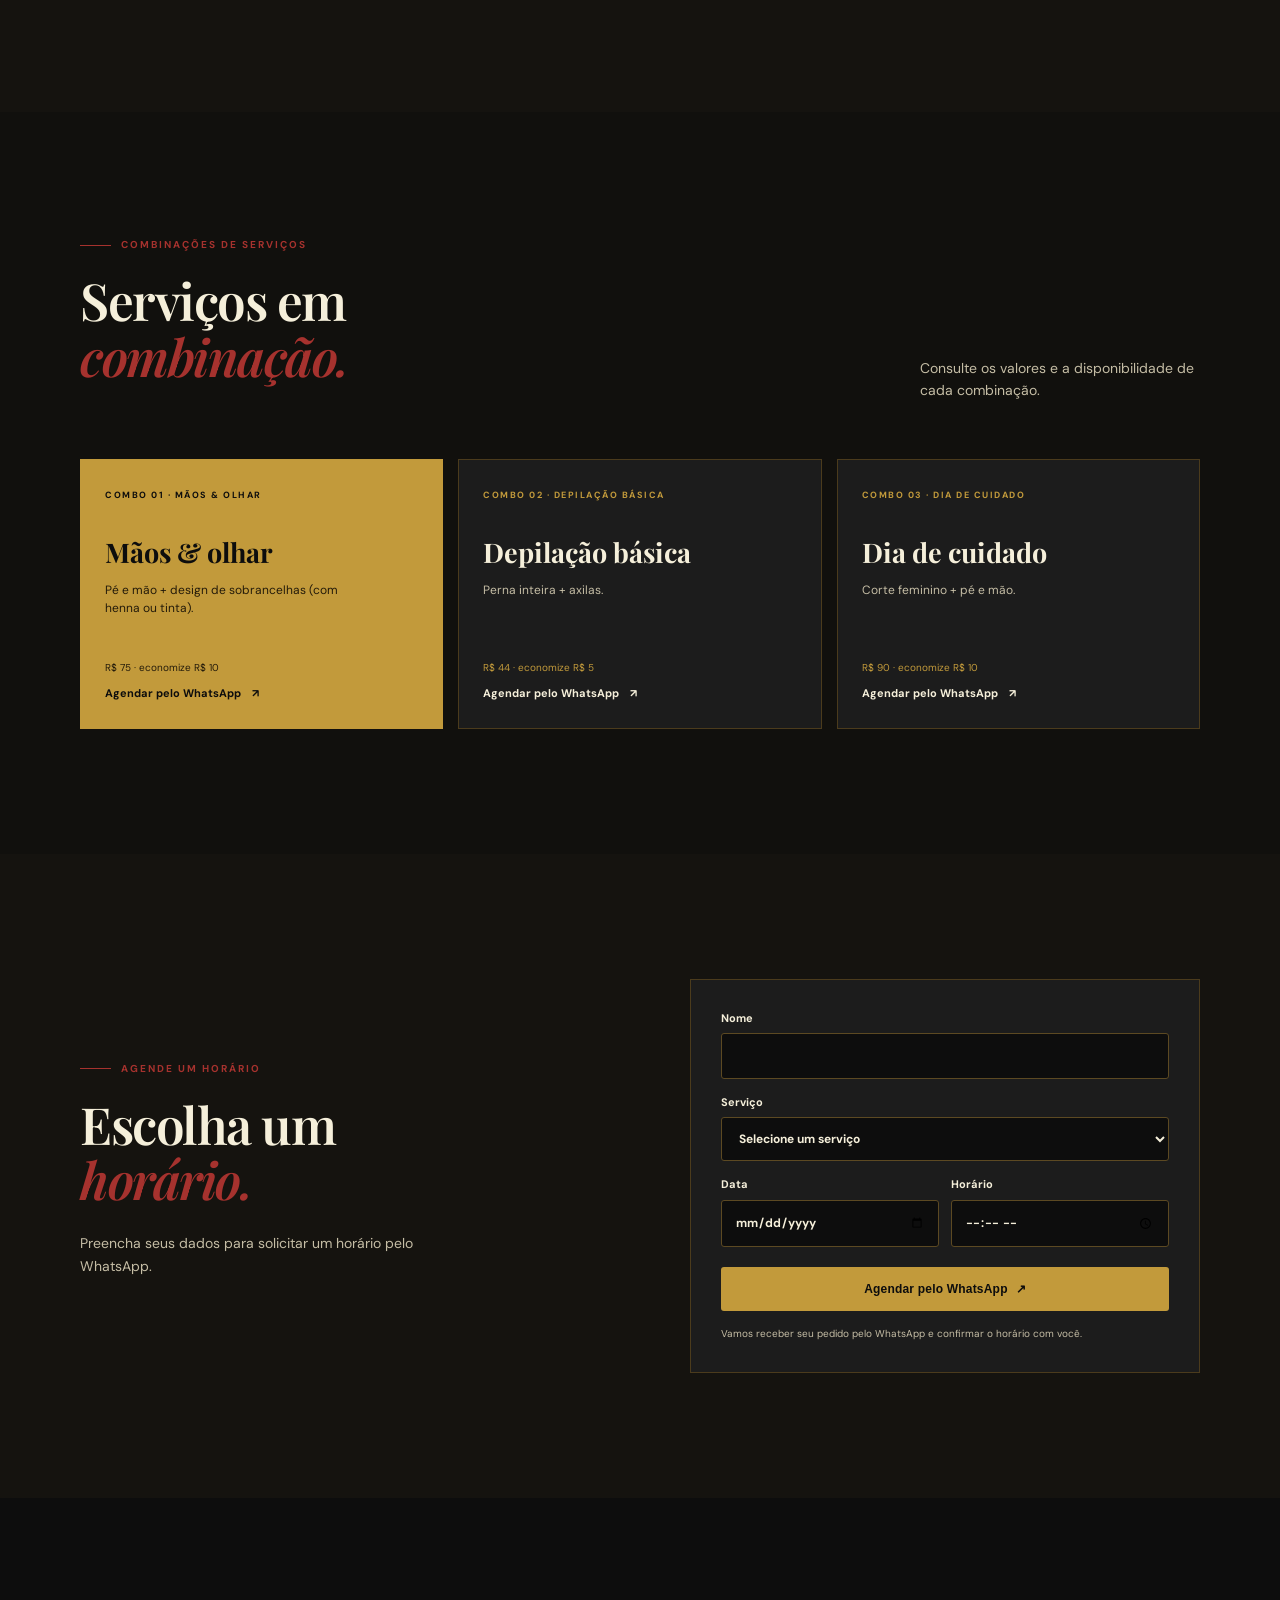
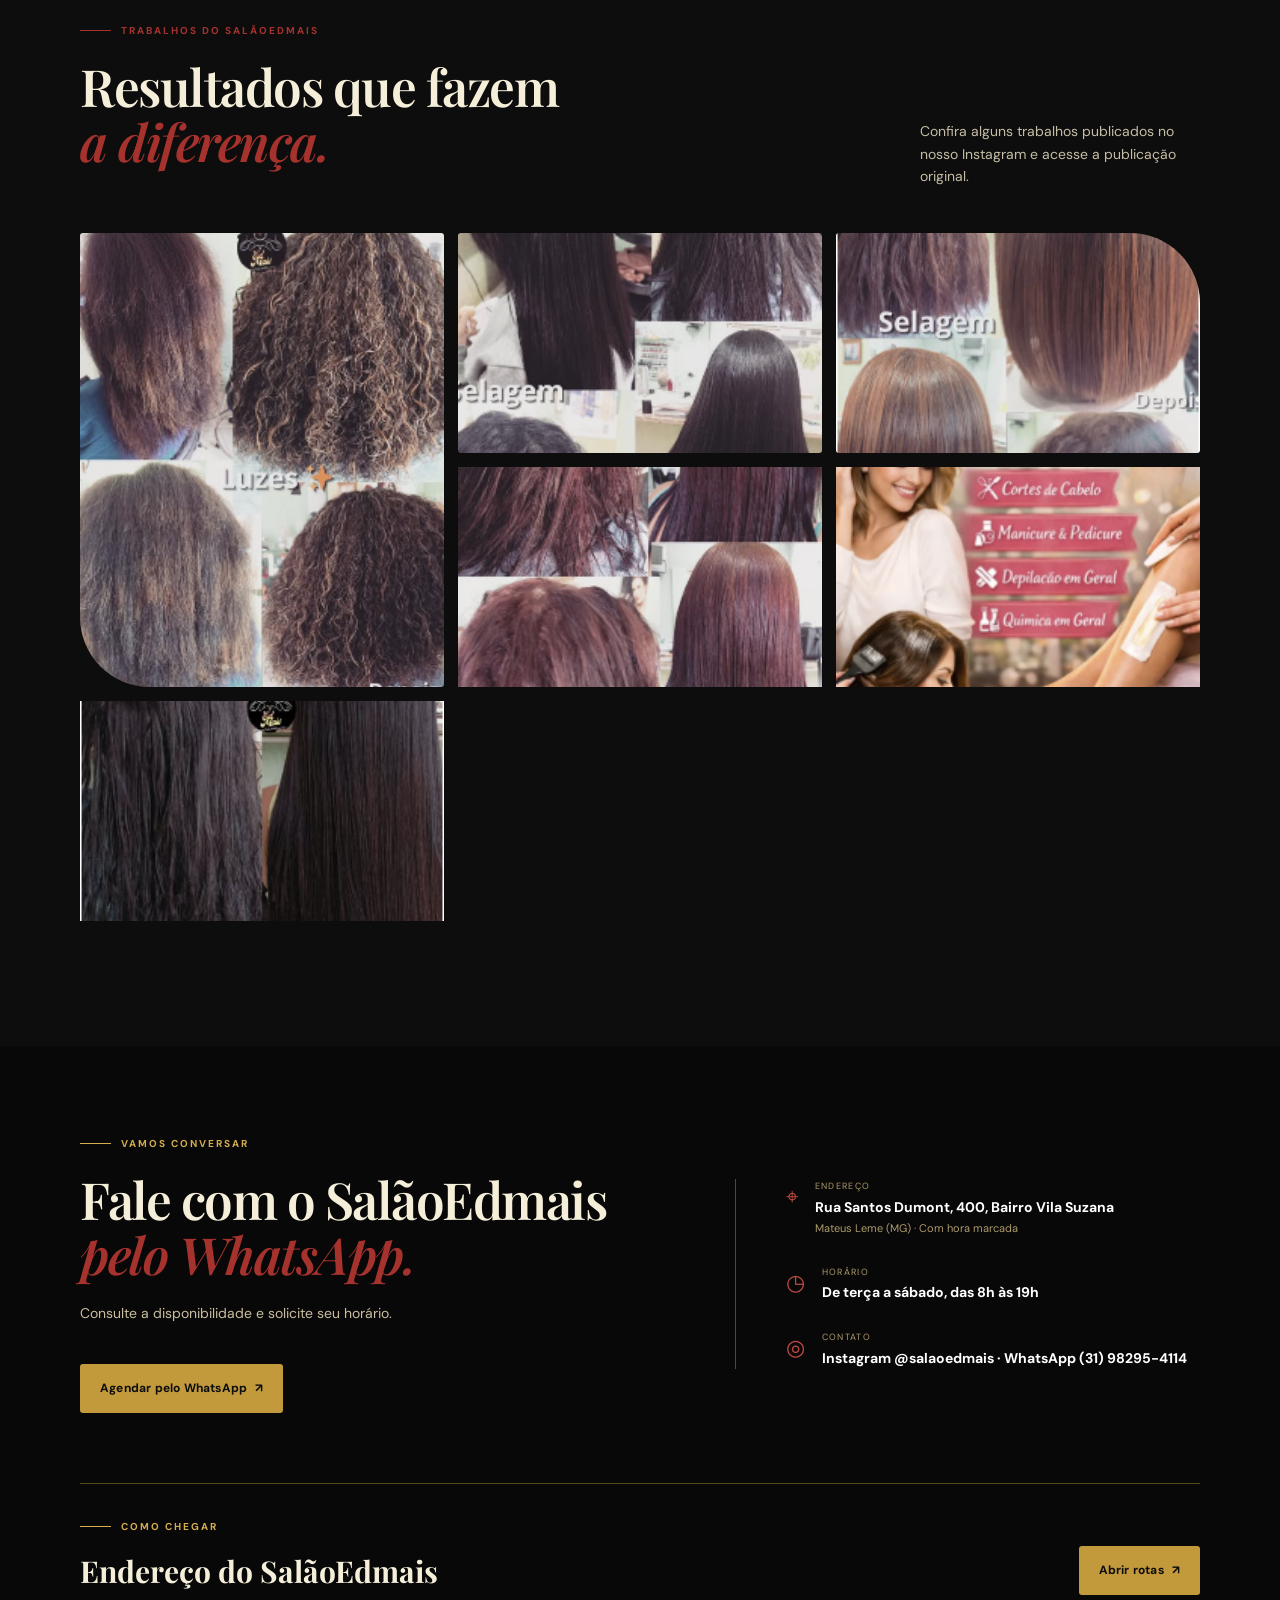
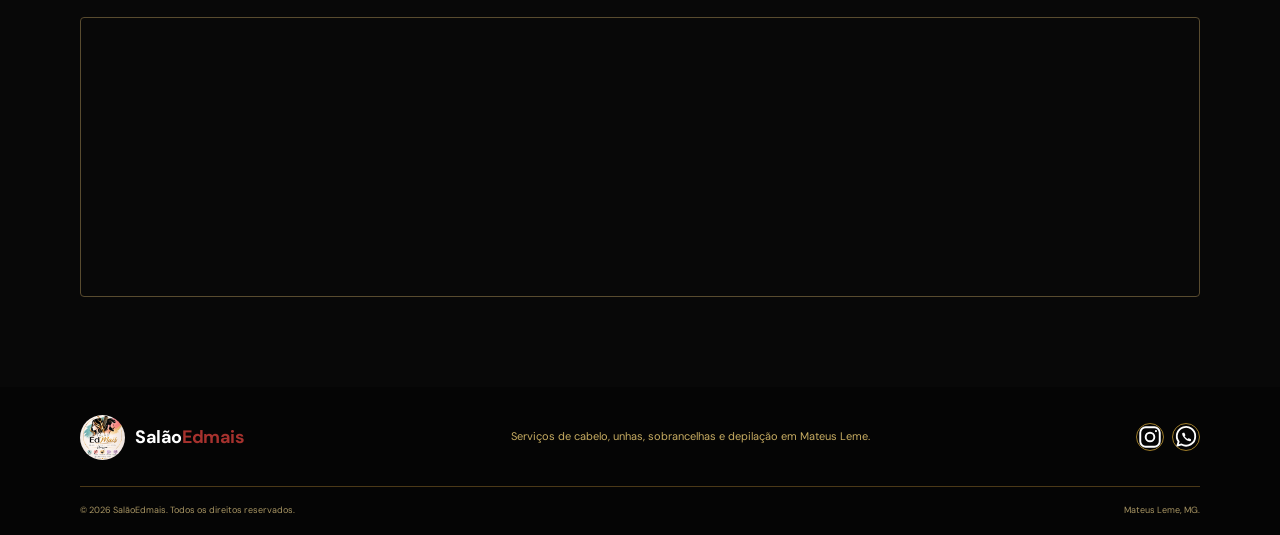
==== commit 76abfedc: "Atualiza horário de atendimento" ====
--- a/index.html
+++ b/index.html
@@ -34,7 +34,7 @@
         },
         "openingHoursSpecification": {
           "@type": "OpeningHoursSpecification",
-          "dayOfWeek": ["Monday", "Tuesday", "Wednesday", "Thursday", "Friday", "Saturday", "Sunday"],
+          "dayOfWeek": ["Tuesday", "Wednesday", "Thursday", "Friday", "Saturday"],
           "opens": "08:00",
           "closes": "19:00"
         },
@@ -77,7 +77,7 @@
               <a class="button button-primary" data-whatsapp-link href="https://wa.me/5531982954114">Agendar pelo WhatsApp <span>→</span></a>
               <a class="text-link" href="#servicos">Conheça nossos serviços <span>↓</span></a>
             </div>
-            <div class="hero-proof"><div class="proof-dots"><span></span><span></span><span></span></div><span>Todos os dias, das 8h às 19h · com hora marcada</span></div>
+            <div class="hero-proof"><div class="proof-dots"><span></span><span></span><span></span></div><span>De terça a sábado, das 8h às 19h · com hora marcada</span></div>
           </div>
           <div class="hero-visual" aria-label="PREENCHER: descrição da foto real do salão">
             <!-- PREENCHER: substituir a imagem do Unsplash por uma foto real do SalãoEdmais. -->
@@ -137,7 +137,7 @@
 
       <section class="section gallery" id="galeria"><div class="container"><div class="section-heading gallery-heading"><div><p class="eyebrow"><span class="eyebrow-line"></span> Trabalhos do SalãoEdmais</p><h2>Resultados que fazem<br /><em>a diferença.</em></h2></div><p class="section-intro">Confira alguns trabalhos publicados no nosso Instagram e acesse a publicação original.</p></div><div class="gallery-grid"><figure class="gallery-item tall"><a href="https://www.instagram.com/p/DW4l2gWkQf1/" target="_blank" rel="noopener noreferrer"><img src="./Fotos/trabalho-1.png" alt="Comparativo de cabelo cacheado antes e depois de luzes do SalãoEdmais" loading="lazy" width="241" height="322" /></a></figure><figure class="gallery-item"><a href="https://www.instagram.com/p/DW4lfooEc0t/" target="_blank" rel="noopener noreferrer"><img src="./Fotos/trabalho-2.png" alt="Comparativo de cabelo antes e depois de selagem do SalãoEdmais" loading="lazy" width="241" height="322" /></a></figure><figure class="gallery-item"><a href="https://www.instagram.com/p/DW4lBLfEVkz/" target="_blank" rel="noopener noreferrer"><img src="./Fotos/trabalho-3.png" alt="Comparativo de cabelo castanho antes e depois de selagem do SalãoEdmais" loading="lazy" width="242" height="322" /></a></figure><figure class="gallery-item"><a href="https://www.instagram.com/p/DWoM75bDvv7/" target="_blank" rel="noopener noreferrer"><img src="./Fotos/trabalho-4.png" alt="Comparativo de cabelo castanho-avermelhado antes e depois de [procedimento]" loading="lazy" width="241" height="322" /></a></figure><!-- PREENCHER: identificar o procedimento mostrado em trabalho-4.png. --><figure class="gallery-item"><a href="https://www.instagram.com/p/DV03sibjnUU/" target="_blank" rel="noopener noreferrer"><img src="./Fotos/trabalho-5.png" alt="Cartaz do SalãoEdmais com serviços de beleza e contato pelo WhatsApp (31) 98295-4114" loading="lazy" width="241" height="322" /></a></figure><figure class="gallery-item"><a href="https://www.instagram.com/p/DVzEkZaDqgz/" target="_blank" rel="noopener noreferrer"><img src="./Fotos/trabalho-6.png" alt="Comparativo de cabelo escuro antes e depois de procedimento capilar do SalãoEdmais" loading="lazy" width="242" height="322" /></a></figure></div></div></section>
 
-      <section class="contact-section" id="contato"><div class="container contact-grid"><div><p class="eyebrow light"><span class="eyebrow-line"></span> Vamos conversar</p><h2>Fale com o SalãoEdmais<br /><em>pelo WhatsApp.</em></h2><p>Consulte a disponibilidade e solicite seu horário.</p><a class="button button-light" data-whatsapp-link href="https://wa.me/5531982954114">Agendar pelo WhatsApp <span>↗</span></a></div><div class="contact-info"><div class="info-block"><span class="info-icon">⌖</span><div><small>Endereço</small><strong>Rua Santos Dumont, 400, Bairro Vila Suzana</strong><span>Mateus Leme (MG) · Com hora marcada</span></div></div><div class="info-block"><span class="info-icon">◷</span><div><small>Horário</small><strong>Todos os dias, das 8h às 19h</strong></div></div><div class="info-block"><span class="info-icon">◎</span><div><small>Contato</small><strong><a href="https://www.instagram.com/salaoedmais/">Instagram @salaoedmais</a> · <a href="https://wa.me/5531982954114">WhatsApp (31) 98295-4114</a></strong></div></div></div></div><div class="container location-map"><div class="map-heading"><div><p class="eyebrow light"><span class="eyebrow-line"></span> Como chegar</p><h3>Endereço do SalãoEdmais</h3></div><a class="button button-light" href="https://www.google.com/maps/dir/?api=1&amp;destination=Rua+Santos+Dumont%2C+400%2C+Bairro+Vila+Suzana%2C+Mateus+Leme%2C+MG" target="_blank" rel="noopener noreferrer">Abrir rotas <span>↗</span></a></div><iframe title="Mapa do SalãoEdmais em Mateus Leme, MG" src="https://www.google.com/maps?q=Rua+Santos+Dumont%2C+400%2C+Bairro+Vila+Suzana%2C+Mateus+Leme%2C+MG&amp;output=embed" loading="lazy" referrerpolicy="no-referrer-when-downgrade"></iframe></div></section>
+      <section class="contact-section" id="contato"><div class="container contact-grid"><div><p class="eyebrow light"><span class="eyebrow-line"></span> Vamos conversar</p><h2>Fale com o SalãoEdmais<br /><em>pelo WhatsApp.</em></h2><p>Consulte a disponibilidade e solicite seu horário.</p><a class="button button-light" data-whatsapp-link href="https://wa.me/5531982954114">Agendar pelo WhatsApp <span>↗</span></a></div><div class="contact-info"><div class="info-block"><span class="info-icon">⌖</span><div><small>Endereço</small><strong>Rua Santos Dumont, 400, Bairro Vila Suzana</strong><span>Mateus Leme (MG) · Com hora marcada</span></div></div><div class="info-block"><span class="info-icon">◷</span><div><small>Horário</small><strong>De terça a sábado, das 8h às 19h</strong></div></div><div class="info-block"><span class="info-icon">◎</span><div><small>Contato</small><strong><a href="https://www.instagram.com/salaoedmais/">Instagram @salaoedmais</a> · <a href="https://wa.me/5531982954114">WhatsApp (31) 98295-4114</a></strong></div></div></div></div><div class="container location-map"><div class="map-heading"><div><p class="eyebrow light"><span class="eyebrow-line"></span> Como chegar</p><h3>Endereço do SalãoEdmais</h3></div><a class="button button-light" href="https://www.google.com/maps/dir/?api=1&amp;destination=Rua+Santos+Dumont%2C+400%2C+Bairro+Vila+Suzana%2C+Mateus+Leme%2C+MG" target="_blank" rel="noopener noreferrer">Abrir rotas <span>↗</span></a></div><iframe title="Mapa do SalãoEdmais em Mateus Leme, MG" src="https://www.google.com/maps?q=Rua+Santos+Dumont%2C+400%2C+Bairro+Vila+Suzana%2C+Mateus+Leme%2C+MG&amp;output=embed" loading="lazy" referrerpolicy="no-referrer-when-downgrade"></iframe></div></section>
     </main>
 
     <footer class="site-footer"><div class="container footer-inner"><a class="brand" href="#inicio"><img class="brand-logo" src="./logo.jpg" alt="Logotipo do SalãoEdmais" loading="lazy" width="1254" height="1254" /><span>Salão<span>Edmais</span></span></a><p>Serviços de cabelo, unhas, sobrancelhas e depilação em Mateus Leme.</p><div class="social-links"><a href="https://www.instagram.com/salaoedmais/" target="_blank" rel="noopener noreferrer" aria-label="Instagram do SalãoEdmais"><svg viewBox="0 0 24 24" aria-hidden="true"><rect x="3" y="3" width="18" height="18" rx="5" fill="none" stroke="currentColor" stroke-width="1.8"/><circle cx="12" cy="12" r="4" fill="none" stroke="currentColor" stroke-width="1.8"/><circle cx="17.5" cy="6.5" r="1" fill="currentColor"/></svg></a><a data-whatsapp-link href="https://wa.me/5531982954114" aria-label="WhatsApp do SalãoEdmais"><svg viewBox="0 0 24 24" aria-hidden="true"><path d="M20.5 11.5a8.5 8.5 0 0 1-12.6 7.4L4 20l1.2-3.7A8.5 8.5 0 1 1 20.5 11.5Z" fill="none" stroke="currentColor" stroke-width="1.7" stroke-linejoin="round"/><path d="M9 8.5c.2-.4.4-.4.7-.4h.5c.2 0 .4.1.5.4l.7 1.6c.1.2.1.4-.1.6l-.6.7c.6 1.1 1.5 1.9 2.6 2.5l.7-.6c.2-.2.4-.2.6-.1l1.6.7c.3.1.4.3.4.5v.5c0 .3 0 .5-.4.7-.4.2-1 .3-1.4.2-2.8-.7-5.6-3.4-6.3-6.3-.1-.4 0-1 .2-1.4Z" fill="currentColor"/></svg></a></div></div><div class="container copyright"><span>© 2026 SalãoEdmais. Todos os direitos reservados.</span><span>Mateus Leme, MG.</span></div></footer>
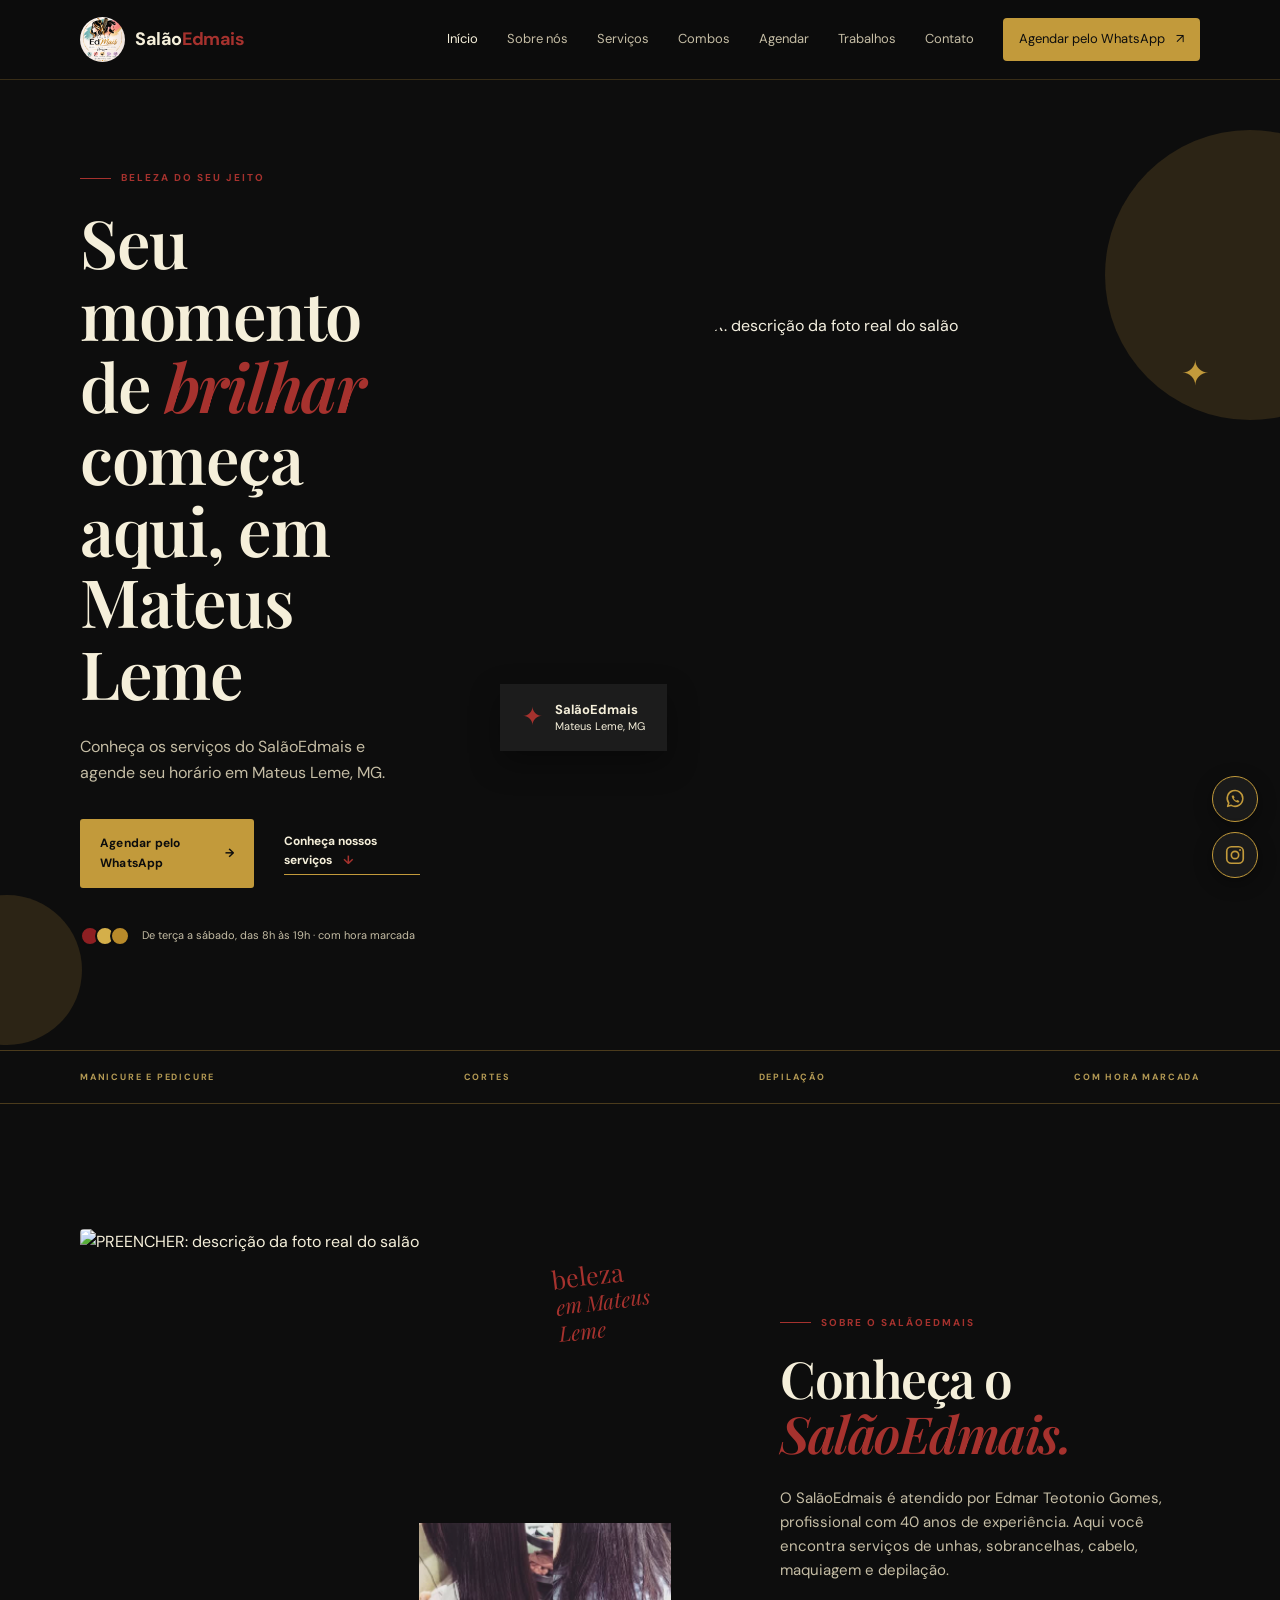
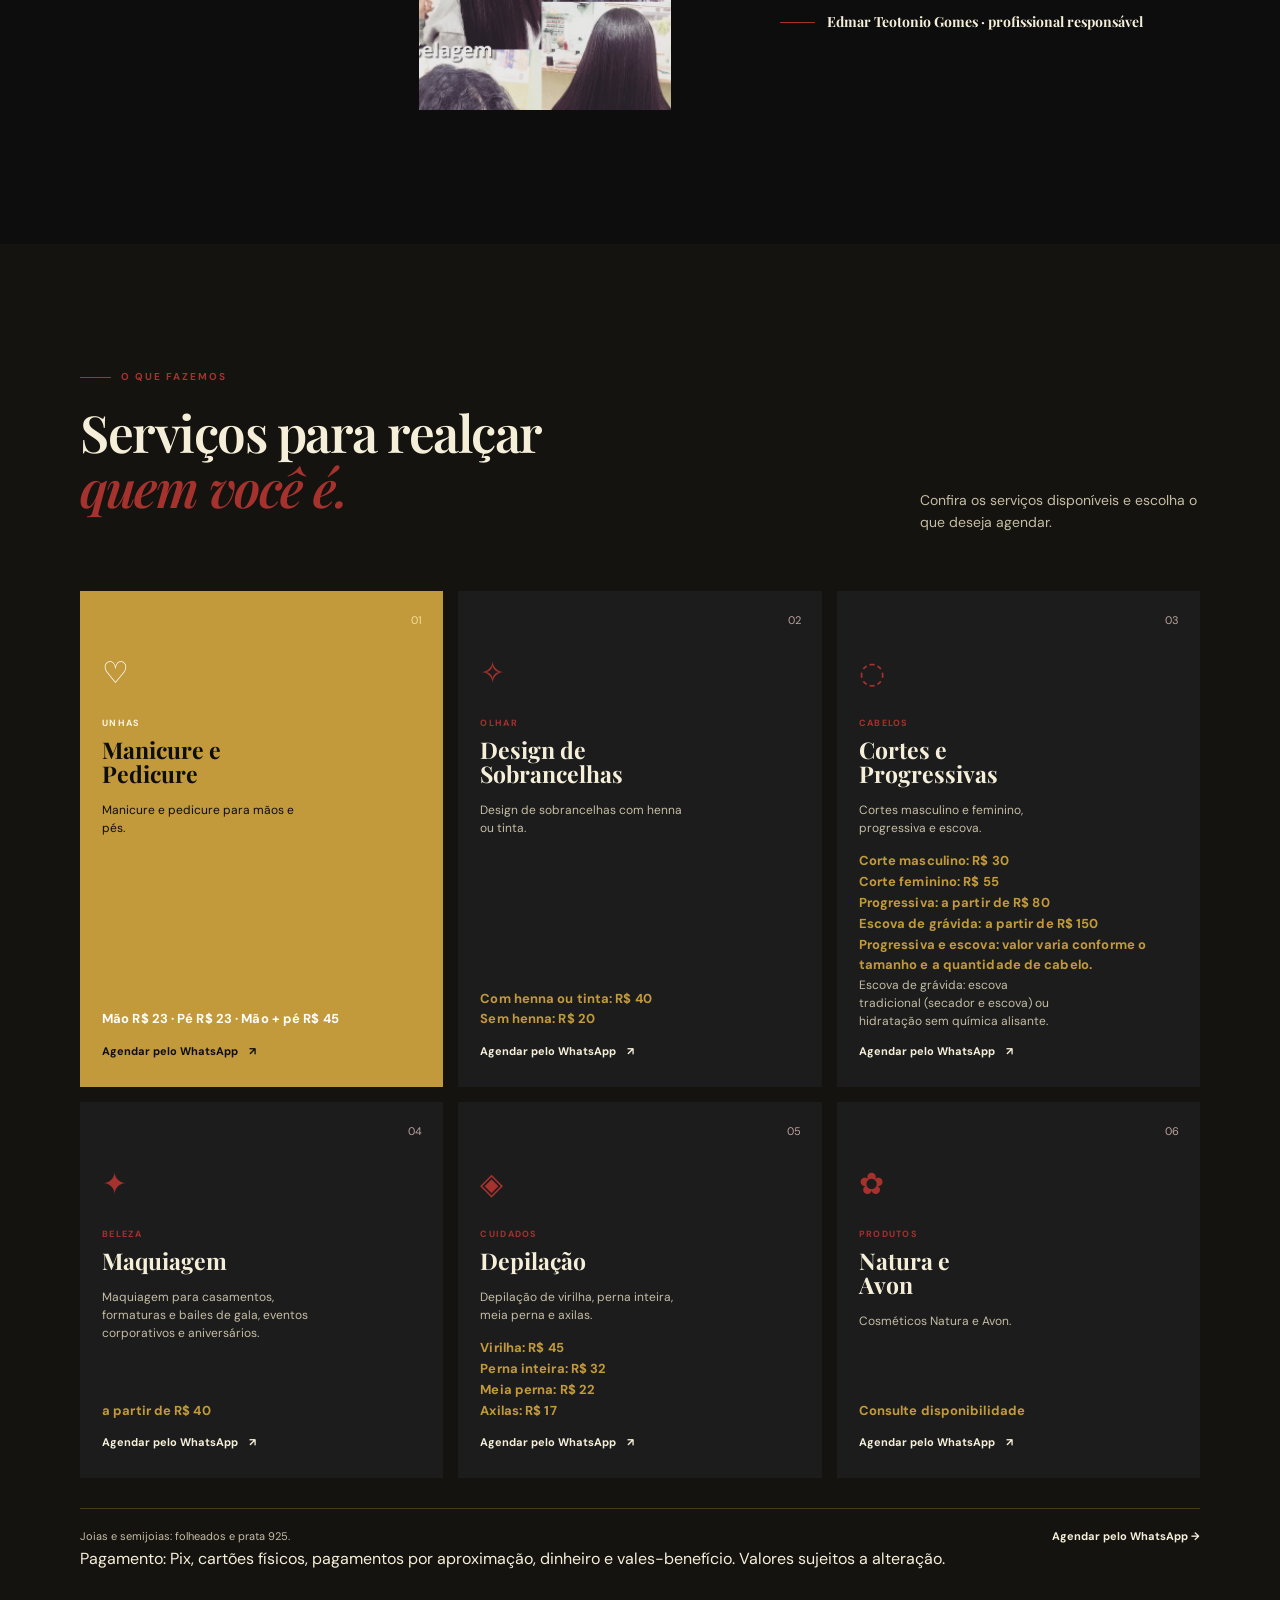
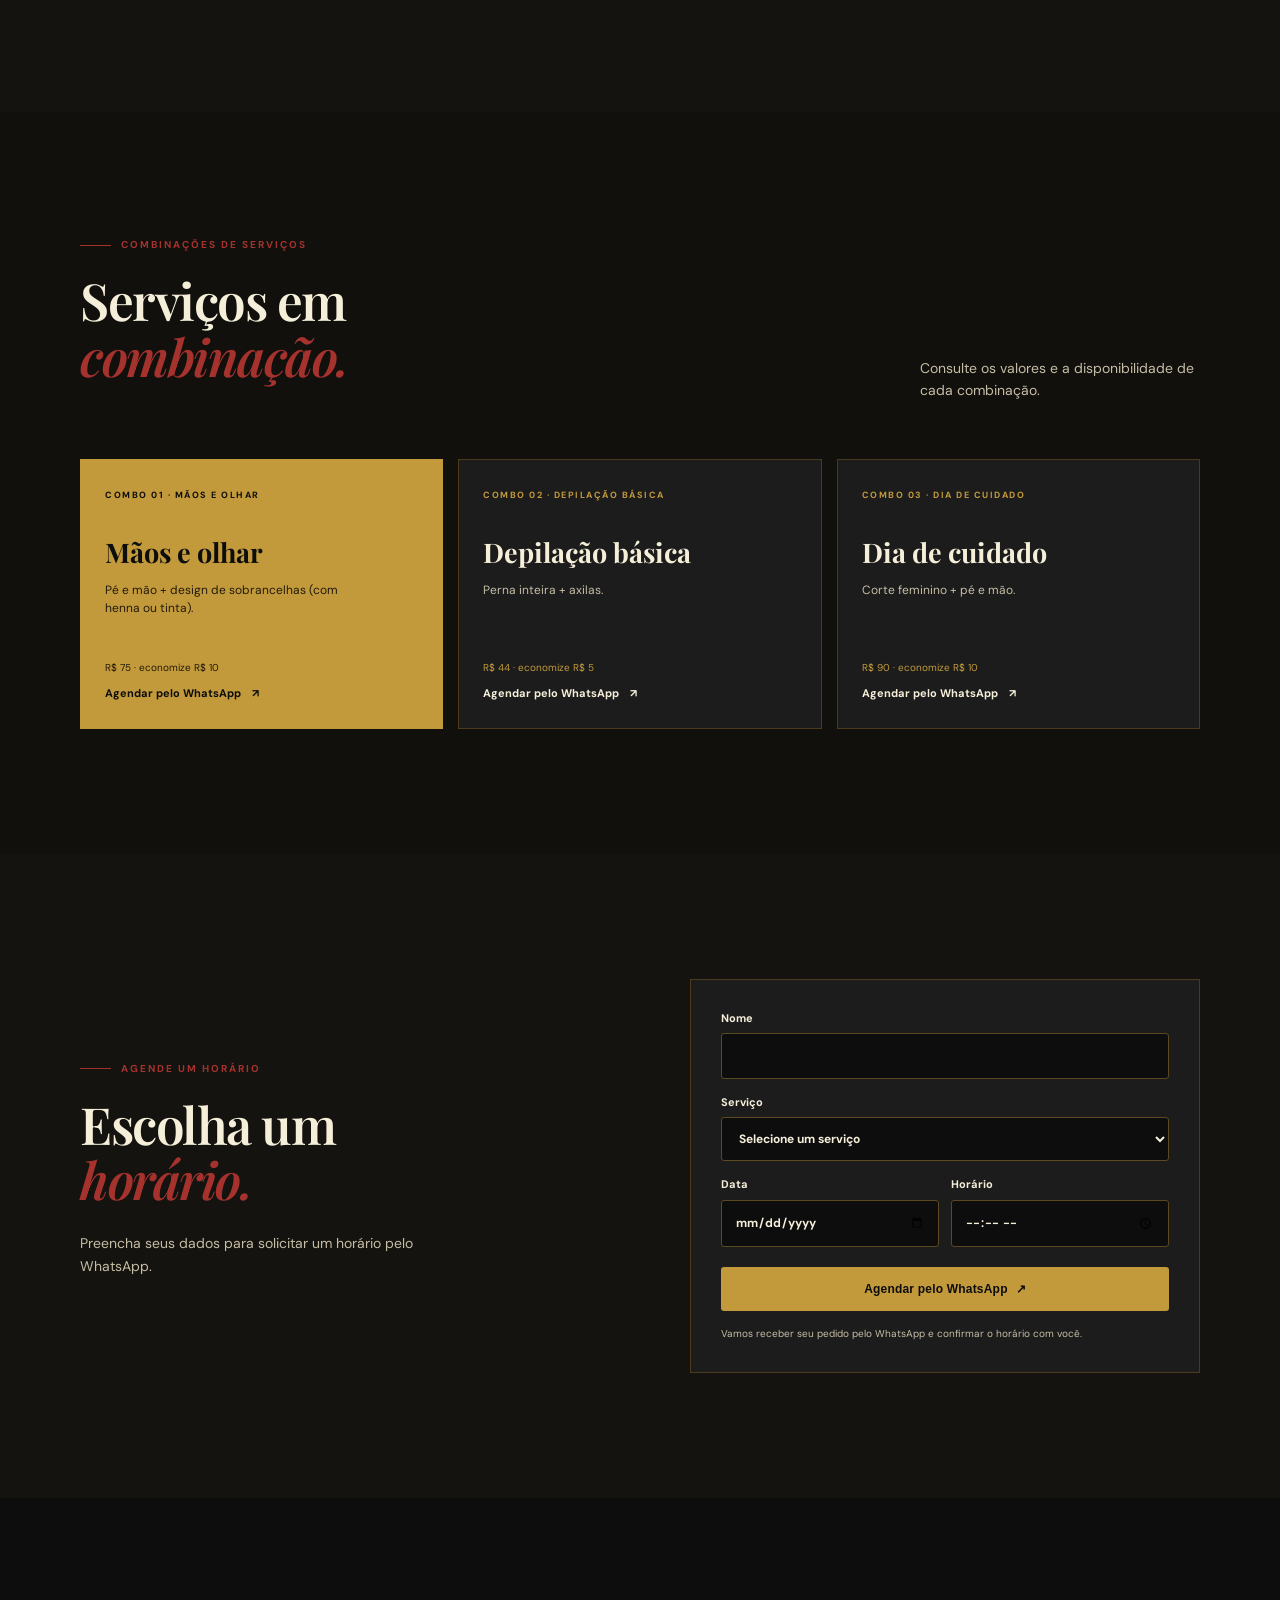
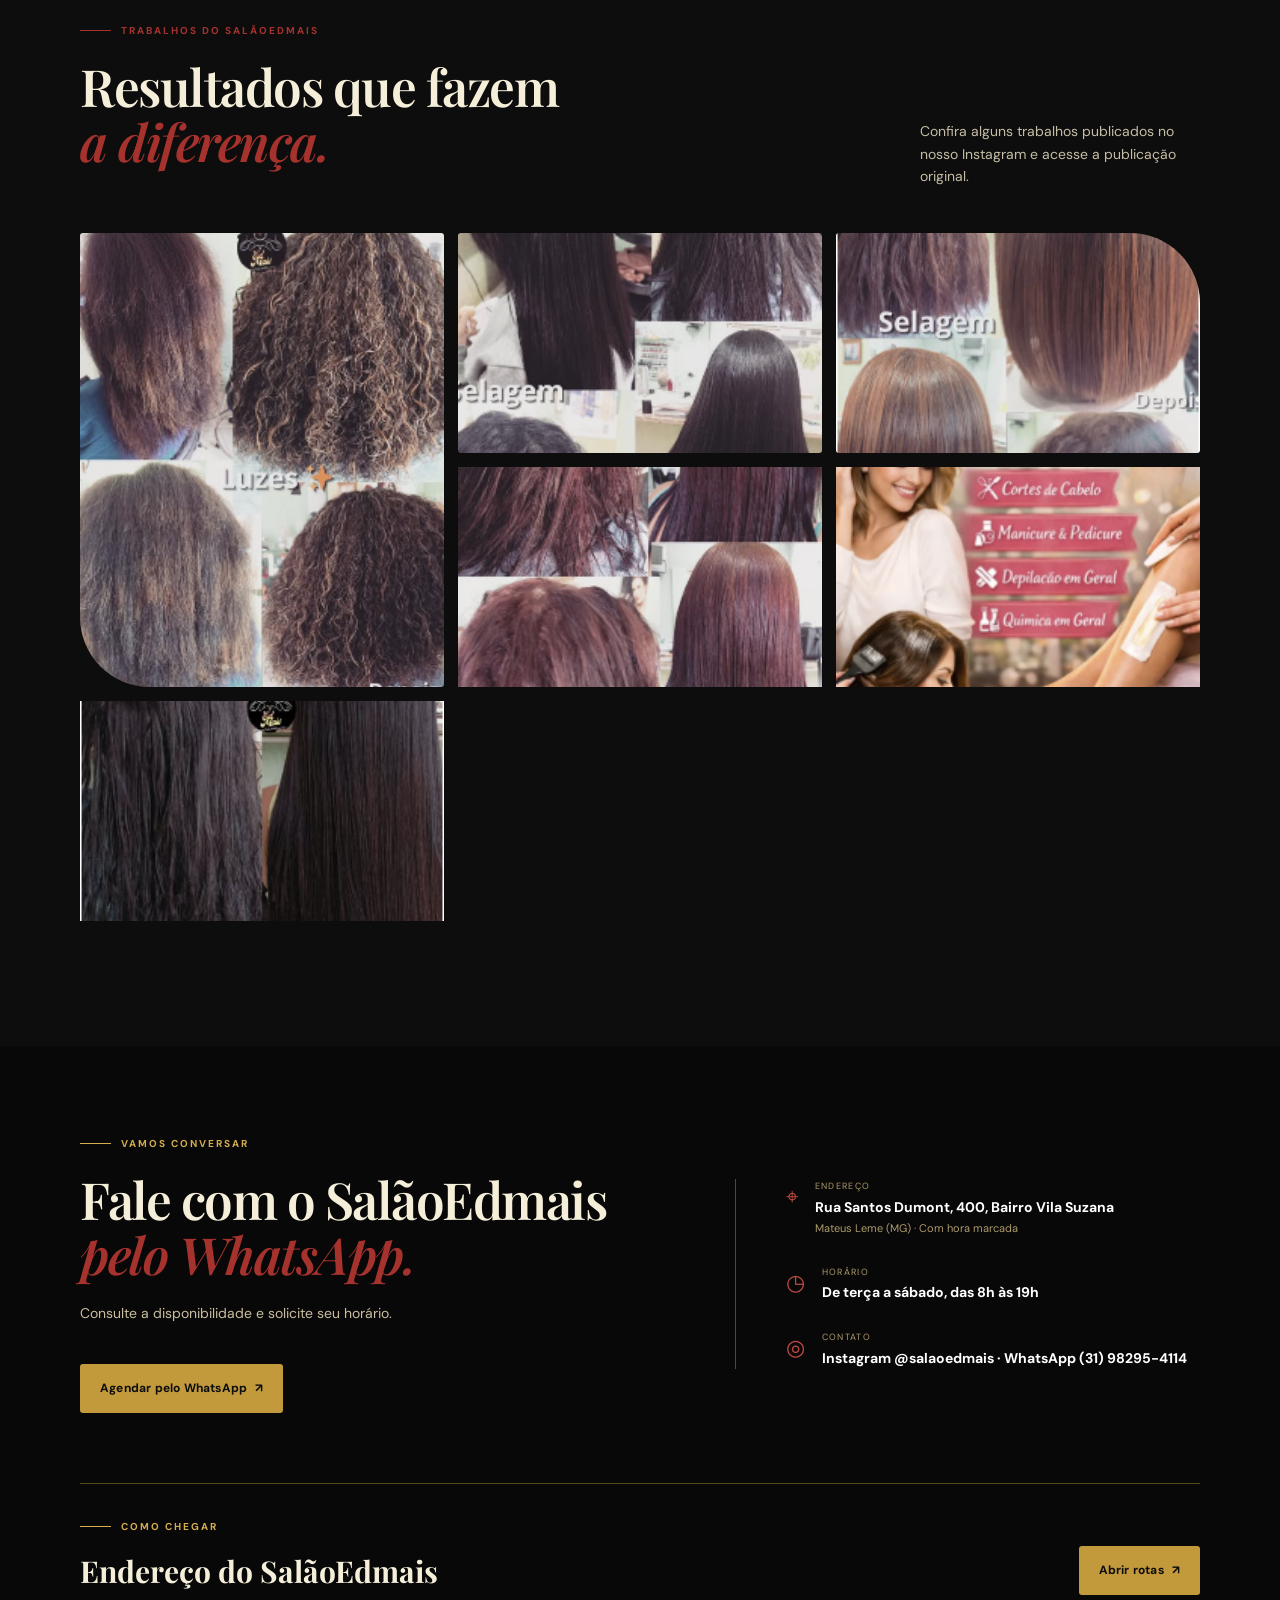
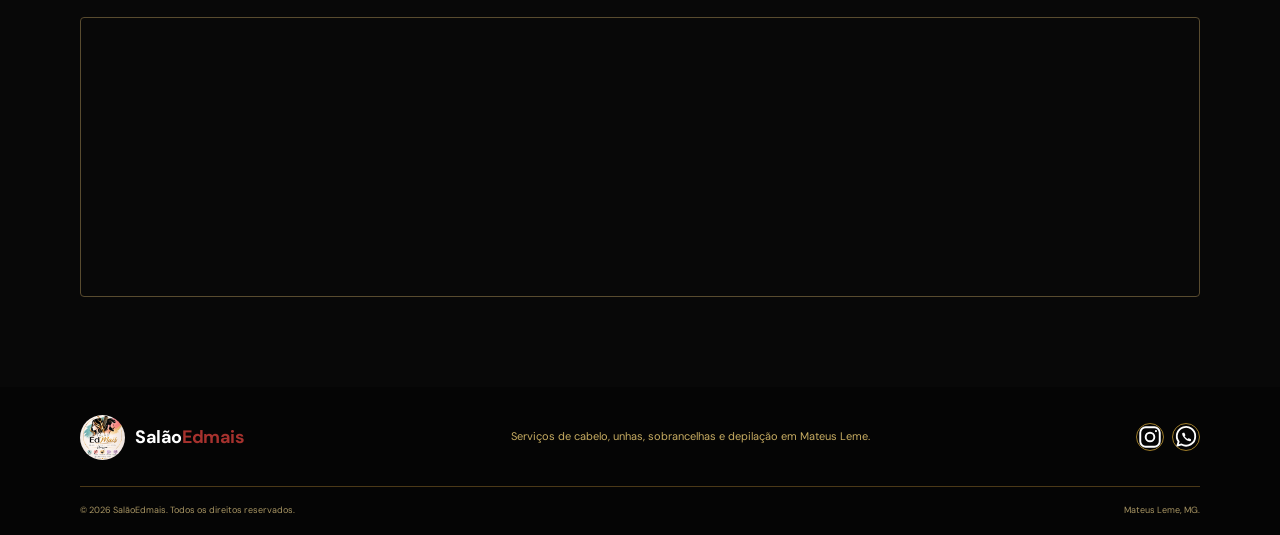
==== commit 12decfaa: "Troca e comercial por e nos serviços" ====
--- a/index.html
+++ b/index.html
@@ -88,7 +88,7 @@
         </div>
       </section>
 
-      <section class="trust-strip"><div class="container trust-grid"><span>MANICURE & PEDICURE</span><span>CORTES</span><span>DEPILAÇÃO</span><span>COM HORA MARCADA</span></div></section>
+      <section class="trust-strip"><div class="container trust-grid"><span>MANICURE E PEDICURE</span><span>CORTES</span><span>DEPILAÇÃO</span><span>COM HORA MARCADA</span></div></section>
 
       <section class="section about" id="sobre">
         <div class="container two-col">
@@ -101,12 +101,12 @@
       <section class="section services-section" id="servicos">
         <div class="container"><div class="section-heading"><div><p class="eyebrow"><span class="eyebrow-line"></span> O que fazemos</p><h2>Serviços para realçar<br /><em>quem você é.</em></h2></div><p class="section-intro">Confira os serviços disponíveis e escolha o que deseja agendar.</p></div>
           <div class="services-grid">
-            <article class="service-card featured"><div class="service-number">01</div><div class="service-icon">♡</div><small class="service-category">Unhas</small><h3>Manicure &<br />Pedicure</h3><p>Manicure e pedicure para mãos e pés. <!-- PREENCHER: informar o que cada serviço inclui. --></p><span class="service-price">Mão R$ 23 · Pé R$ 23 · Mão + pé R$ 45</span><a data-whatsapp-link data-whatsapp-message="Olá! Gostaria de agendar manicure e/ou pedicure pelo SalãoEdmais." href="https://wa.me/5531982954114" aria-label="Agendar manicure ou pedicure pelo WhatsApp">Agendar pelo WhatsApp <span>↗</span></a></article>
+            <article class="service-card featured"><div class="service-number">01</div><div class="service-icon">♡</div><small class="service-category">Unhas</small><h3>Manicure e<br />Pedicure</h3><p>Manicure e pedicure para mãos e pés. <!-- PREENCHER: informar o que cada serviço inclui. --></p><span class="service-price">Mão R$ 23 · Pé R$ 23 · Mão + pé R$ 45</span><a data-whatsapp-link data-whatsapp-message="Olá! Gostaria de agendar manicure e/ou pedicure pelo SalãoEdmais." href="https://wa.me/5531982954114" aria-label="Agendar manicure ou pedicure pelo WhatsApp">Agendar pelo WhatsApp <span>↗</span></a></article>
             <article class="service-card"><div class="service-number">02</div><div class="service-icon">✧</div><small class="service-category">Olhar</small><h3>Design de<br />Sobrancelhas</h3><p>Design de sobrancelhas com henna ou tinta. <!-- PREENCHER: informar o que está incluído no design. --></p><span class="service-price">Com henna ou tinta: R$ 40<br />Sem henna: R$ 20</span><a data-whatsapp-link data-whatsapp-message="Olá! Gostaria de agendar design de sobrancelhas pelo SalãoEdmais." href="https://wa.me/5531982954114" aria-label="Agendar design de sobrancelhas pelo WhatsApp">Agendar pelo WhatsApp <span>↗</span></a></article>
-            <article class="service-card"><div class="service-number">03</div><div class="service-icon">◌</div><small class="service-category">Cabelos</small><h3>Cortes &<br />Progressivas</h3><p>Cortes masculino e feminino, progressiva e escova. <!-- PREENCHER: explicar o que cada serviço inclui. --></p><span class="service-price">Corte masculino: R$ 30<br />Corte feminino: R$ 55<br />Progressiva: a partir de R$ 80<br />Escova de grávida: a partir de R$ 150<br />Progressiva e escova: valor varia conforme o tamanho e a quantidade de cabelo.</span><p>Escova de grávida: escova tradicional (secador e escova) ou hidratação sem química alisante.</p><a data-whatsapp-link data-whatsapp-message="Olá! Gostaria de agendar um serviço de cabelo pelo SalãoEdmais." href="https://wa.me/5531982954114" aria-label="Agendar serviço de cabelo pelo WhatsApp">Agendar pelo WhatsApp <span>↗</span></a></article>
+            <article class="service-card"><div class="service-number">03</div><div class="service-icon">◌</div><small class="service-category">Cabelos</small><h3>Cortes e<br />Progressivas</h3><p>Cortes masculino e feminino, progressiva e escova. <!-- PREENCHER: explicar o que cada serviço inclui. --></p><span class="service-price">Corte masculino: R$ 30<br />Corte feminino: R$ 55<br />Progressiva: a partir de R$ 80<br />Escova de grávida: a partir de R$ 150<br />Progressiva e escova: valor varia conforme o tamanho e a quantidade de cabelo.</span><p>Escova de grávida: escova tradicional (secador e escova) ou hidratação sem química alisante.</p><a data-whatsapp-link data-whatsapp-message="Olá! Gostaria de agendar um serviço de cabelo pelo SalãoEdmais." href="https://wa.me/5531982954114" aria-label="Agendar serviço de cabelo pelo WhatsApp">Agendar pelo WhatsApp <span>↗</span></a></article>
             <article class="service-card"><div class="service-number">04</div><div class="service-icon">✦</div><small class="service-category">Beleza</small><h3>Maquiagem</h3><p>Maquiagem para casamentos, formaturas e bailes de gala, eventos corporativos e aniversários. <!-- PREENCHER: informar o que inclui a maquiagem. --></p><span class="service-price">a partir de R$ 40</span><a data-whatsapp-link data-whatsapp-message="Olá! Gostaria de agendar maquiagem pelo SalãoEdmais." href="https://wa.me/5531982954114" aria-label="Agendar maquiagem pelo WhatsApp">Agendar pelo WhatsApp <span>↗</span></a></article>
             <article class="service-card"><div class="service-number">05</div><div class="service-icon">◈</div><small class="service-category">Cuidados</small><h3>Depilação</h3><p>Depilação de virilha, perna inteira, meia perna e axilas.</p><span class="service-price">Virilha: R$ 45<br />Perna inteira: R$ 32<br />Meia perna: R$ 22<br />Axilas: R$ 17</span><a data-whatsapp-link data-whatsapp-message="Olá! Gostaria de agendar depilação pelo SalãoEdmais." href="https://wa.me/5531982954114" aria-label="Agendar depilação pelo WhatsApp">Agendar pelo WhatsApp <span>↗</span></a></article>
-            <article class="service-card"><div class="service-number">06</div><div class="service-icon">✿</div><small class="service-category">Produtos</small><h3>Natura &<br />Avon</h3><p>Cosméticos Natura e Avon. <!-- PREENCHER: detalhar os produtos disponíveis. --></p><span class="service-price">Consulte disponibilidade</span><a data-whatsapp-link data-whatsapp-message="Olá! Gostaria de consultar produtos Natura e Avon do SalãoEdmais." href="https://wa.me/5531982954114" aria-label="Consultar produtos Natura e Avon pelo WhatsApp">Agendar pelo WhatsApp <span>↗</span></a></article>
+            <article class="service-card"><div class="service-number">06</div><div class="service-icon">✿</div><small class="service-category">Produtos</small><h3>Natura e<br />Avon</h3><p>Cosméticos Natura e Avon. <!-- PREENCHER: detalhar os produtos disponíveis. --></p><span class="service-price">Consulte disponibilidade</span><a data-whatsapp-link data-whatsapp-message="Olá! Gostaria de consultar produtos Natura e Avon do SalãoEdmais." href="https://wa.me/5531982954114" aria-label="Consultar produtos Natura e Avon pelo WhatsApp">Agendar pelo WhatsApp <span>↗</span></a></article>
           </div>
           <div class="service-footer"><span>Joias e semijoias: folheados e prata 925.</span><a data-whatsapp-link href="https://wa.me/5531982954114">Agendar pelo WhatsApp <span>→</span></a></div>
           <p class="service-payment">Pagamento: Pix, cartões físicos, pagamentos por aproximação, dinheiro e vales-benefício. Valores sujeitos a alteração.</p>
@@ -116,7 +116,7 @@
       <section class="section combos-section" id="combos">
         <div class="container"><div class="section-heading"><div><p class="eyebrow"><span class="eyebrow-line"></span> Combinações de serviços</p><h2>Serviços em<br /><em>combinação.</em></h2></div><p class="section-intro">Consulte os valores e a disponibilidade de cada combinação.</p></div>
           <div class="combos-grid">
-            <article class="combo-card combo-card-featured"><span class="combo-label">Combo 01 · Mãos & olhar</span><h3>Mãos & olhar</h3><p>Pé e mão + design de sobrancelhas (com henna ou tinta).</p><span class="combo-condition">R$ 75 · economize R$ 10</span><a data-whatsapp-link data-whatsapp-message="Olá! Gostaria de agendar o Combo 01: pé e mão + design de sobrancelhas pelo SalãoEdmais." href="https://wa.me/5531982954114">Agendar pelo WhatsApp <span>↗</span></a></article>
+            <article class="combo-card combo-card-featured"><span class="combo-label">Combo 01 · Mãos e olhar</span><h3>Mãos e olhar</h3><p>Pé e mão + design de sobrancelhas (com henna ou tinta).</p><span class="combo-condition">R$ 75 · economize R$ 10</span><a data-whatsapp-link data-whatsapp-message="Olá! Gostaria de agendar o Combo 01: pé e mão + design de sobrancelhas pelo SalãoEdmais." href="https://wa.me/5531982954114">Agendar pelo WhatsApp <span>↗</span></a></article>
             <article class="combo-card"><span class="combo-label">Combo 02 · Depilação básica</span><h3>Depilação básica</h3><p>Perna inteira + axilas.</p><span class="combo-condition">R$ 44 · economize R$ 5</span><a data-whatsapp-link data-whatsapp-message="Olá! Gostaria de agendar o Combo 02: depilação de perna inteira + axilas pelo SalãoEdmais." href="https://wa.me/5531982954114">Agendar pelo WhatsApp <span>↗</span></a></article>
             <article class="combo-card"><span class="combo-label">Combo 03 · Dia de cuidado</span><h3>Dia de cuidado</h3><p>Corte feminino + pé e mão.</p><span class="combo-condition">R$ 90 · economize R$ 10</span><a data-whatsapp-link data-whatsapp-message="Olá! Gostaria de agendar o Combo 03: corte feminino + pé e mão pelo SalãoEdmais." href="https://wa.me/5531982954114">Agendar pelo WhatsApp <span>↗</span></a></article>
           </div>
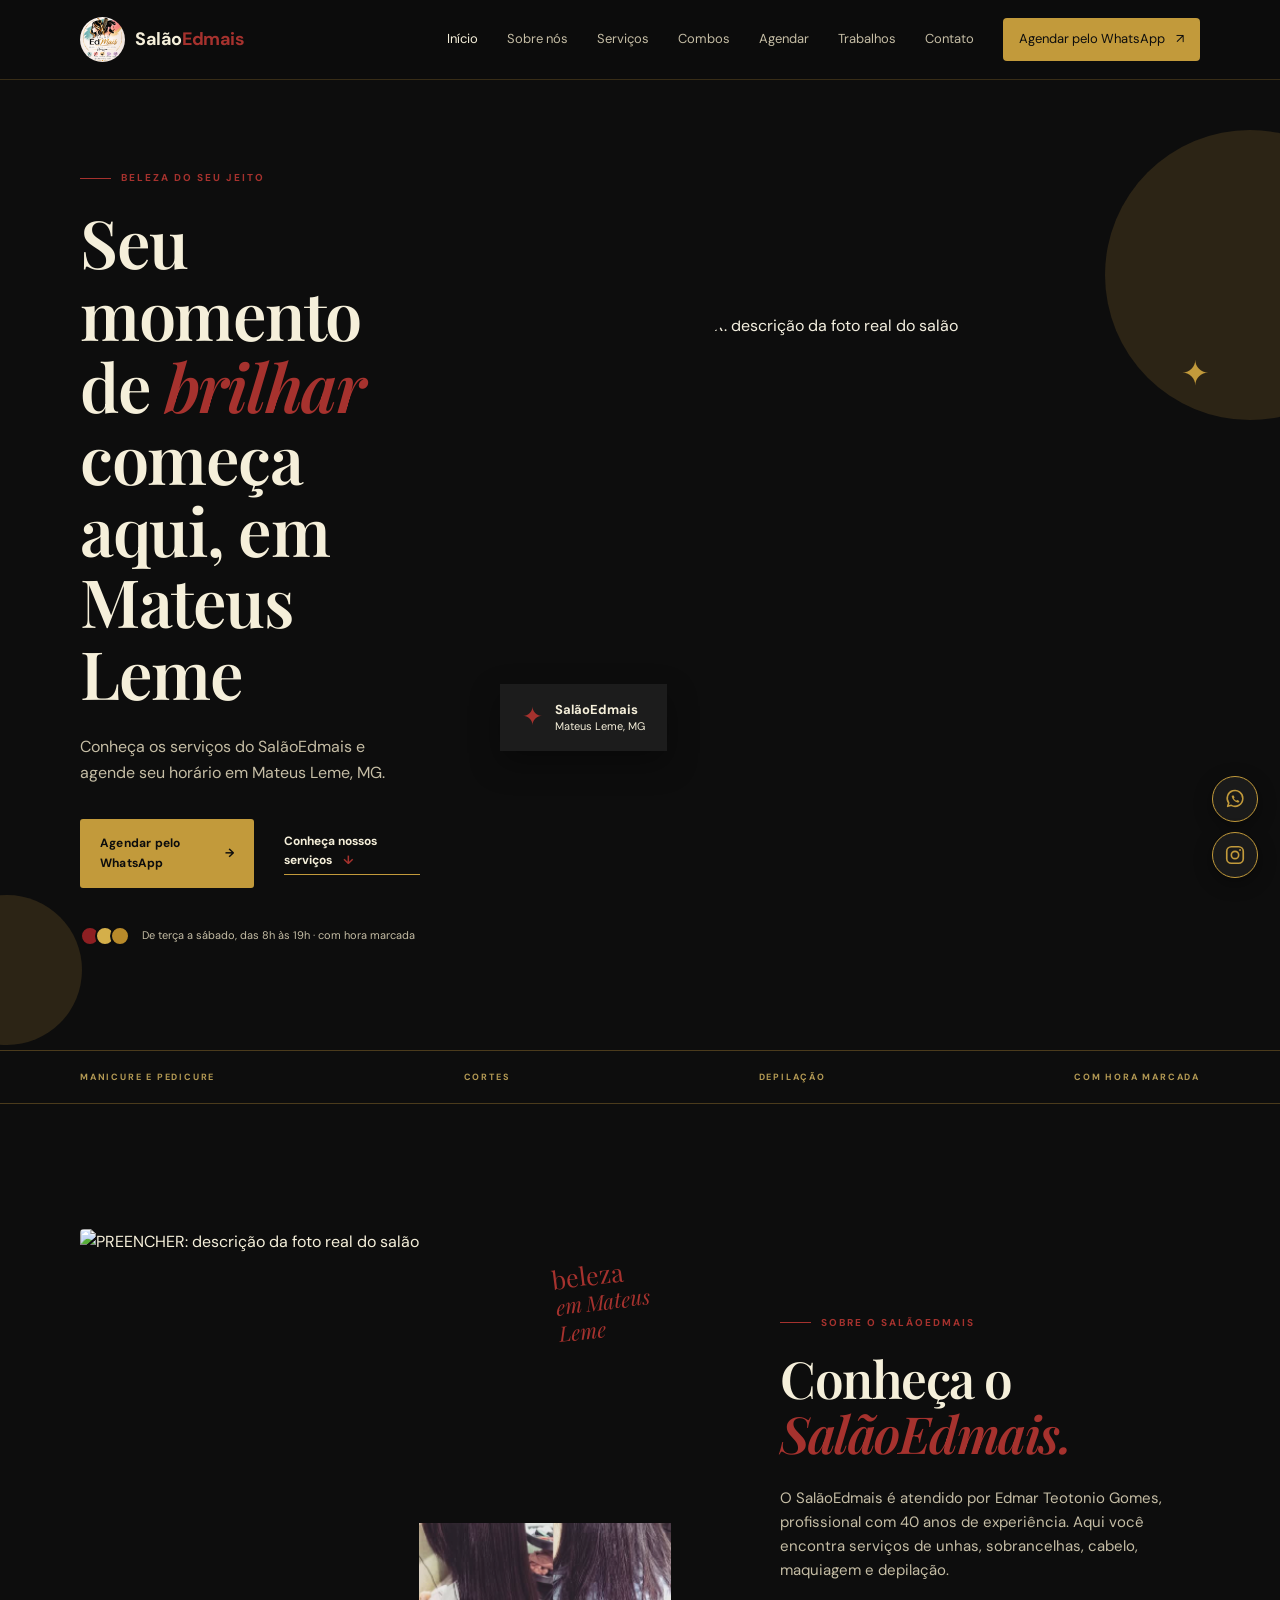
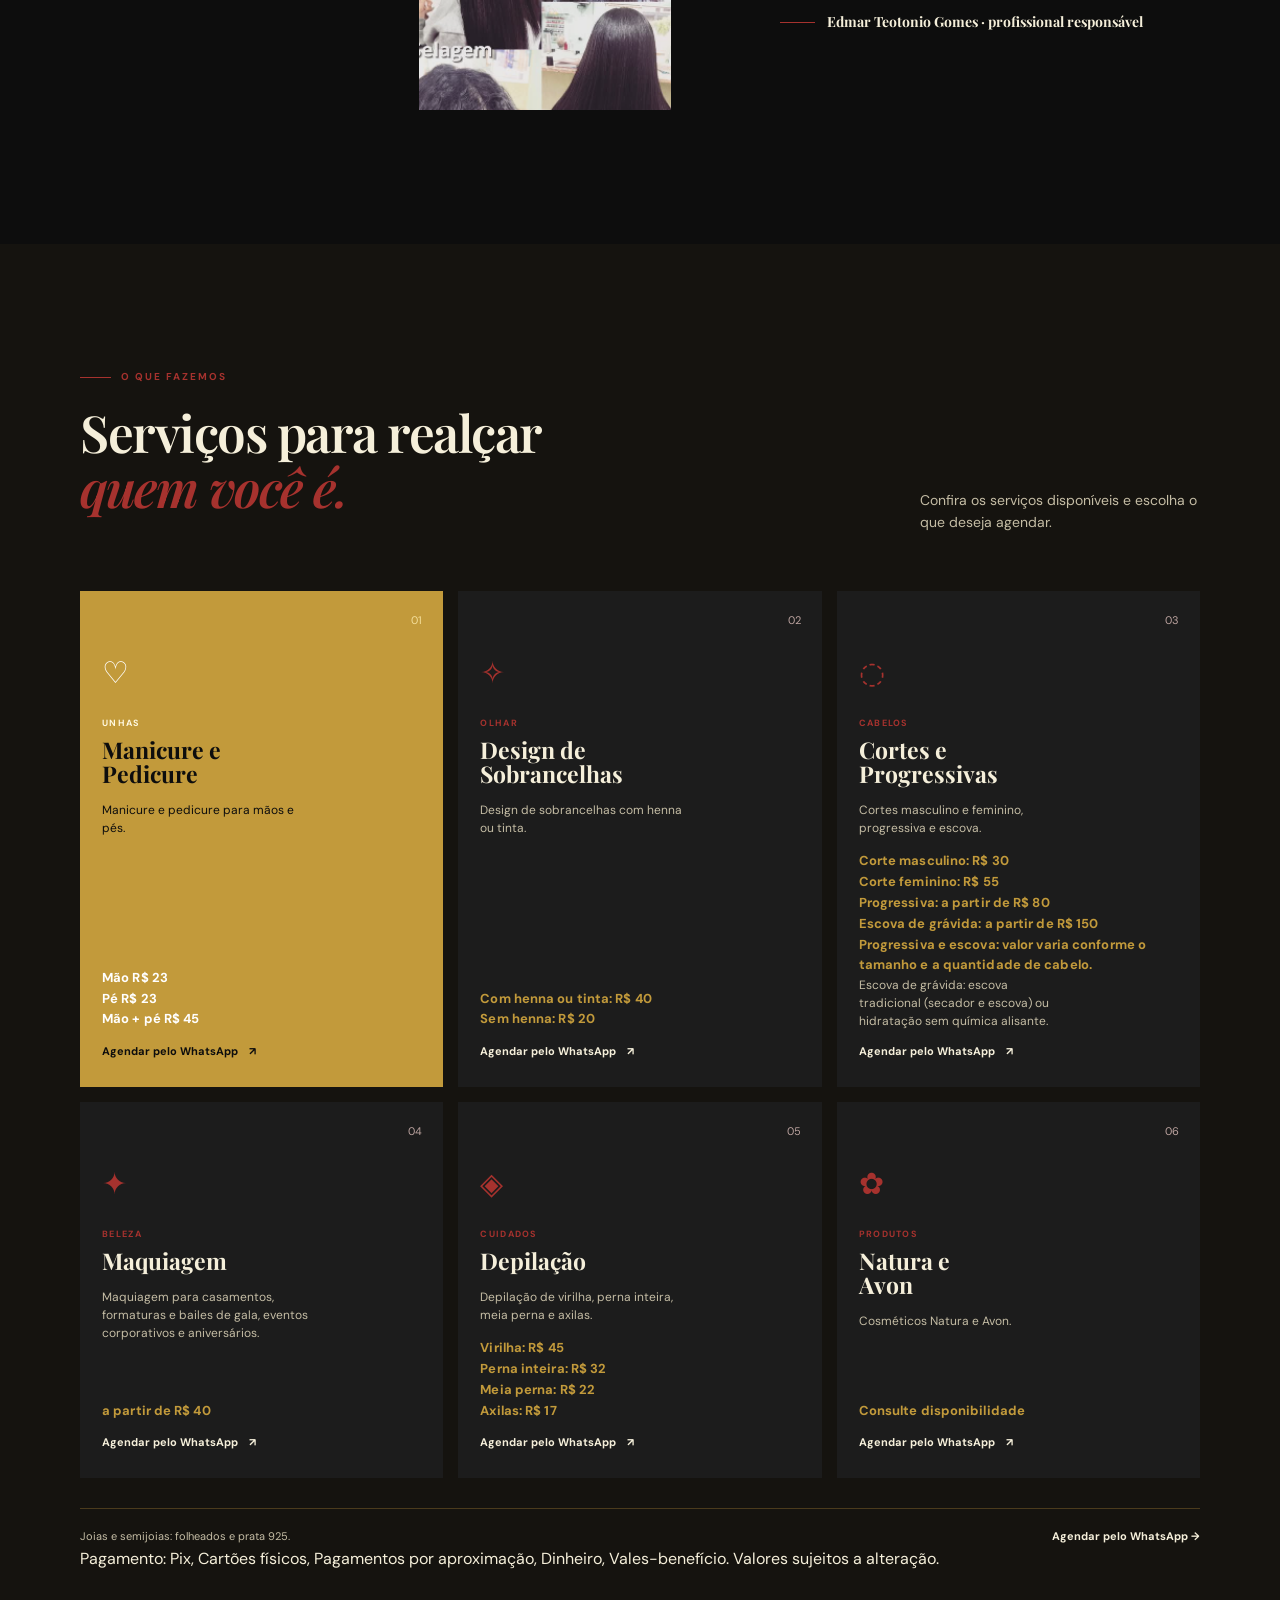
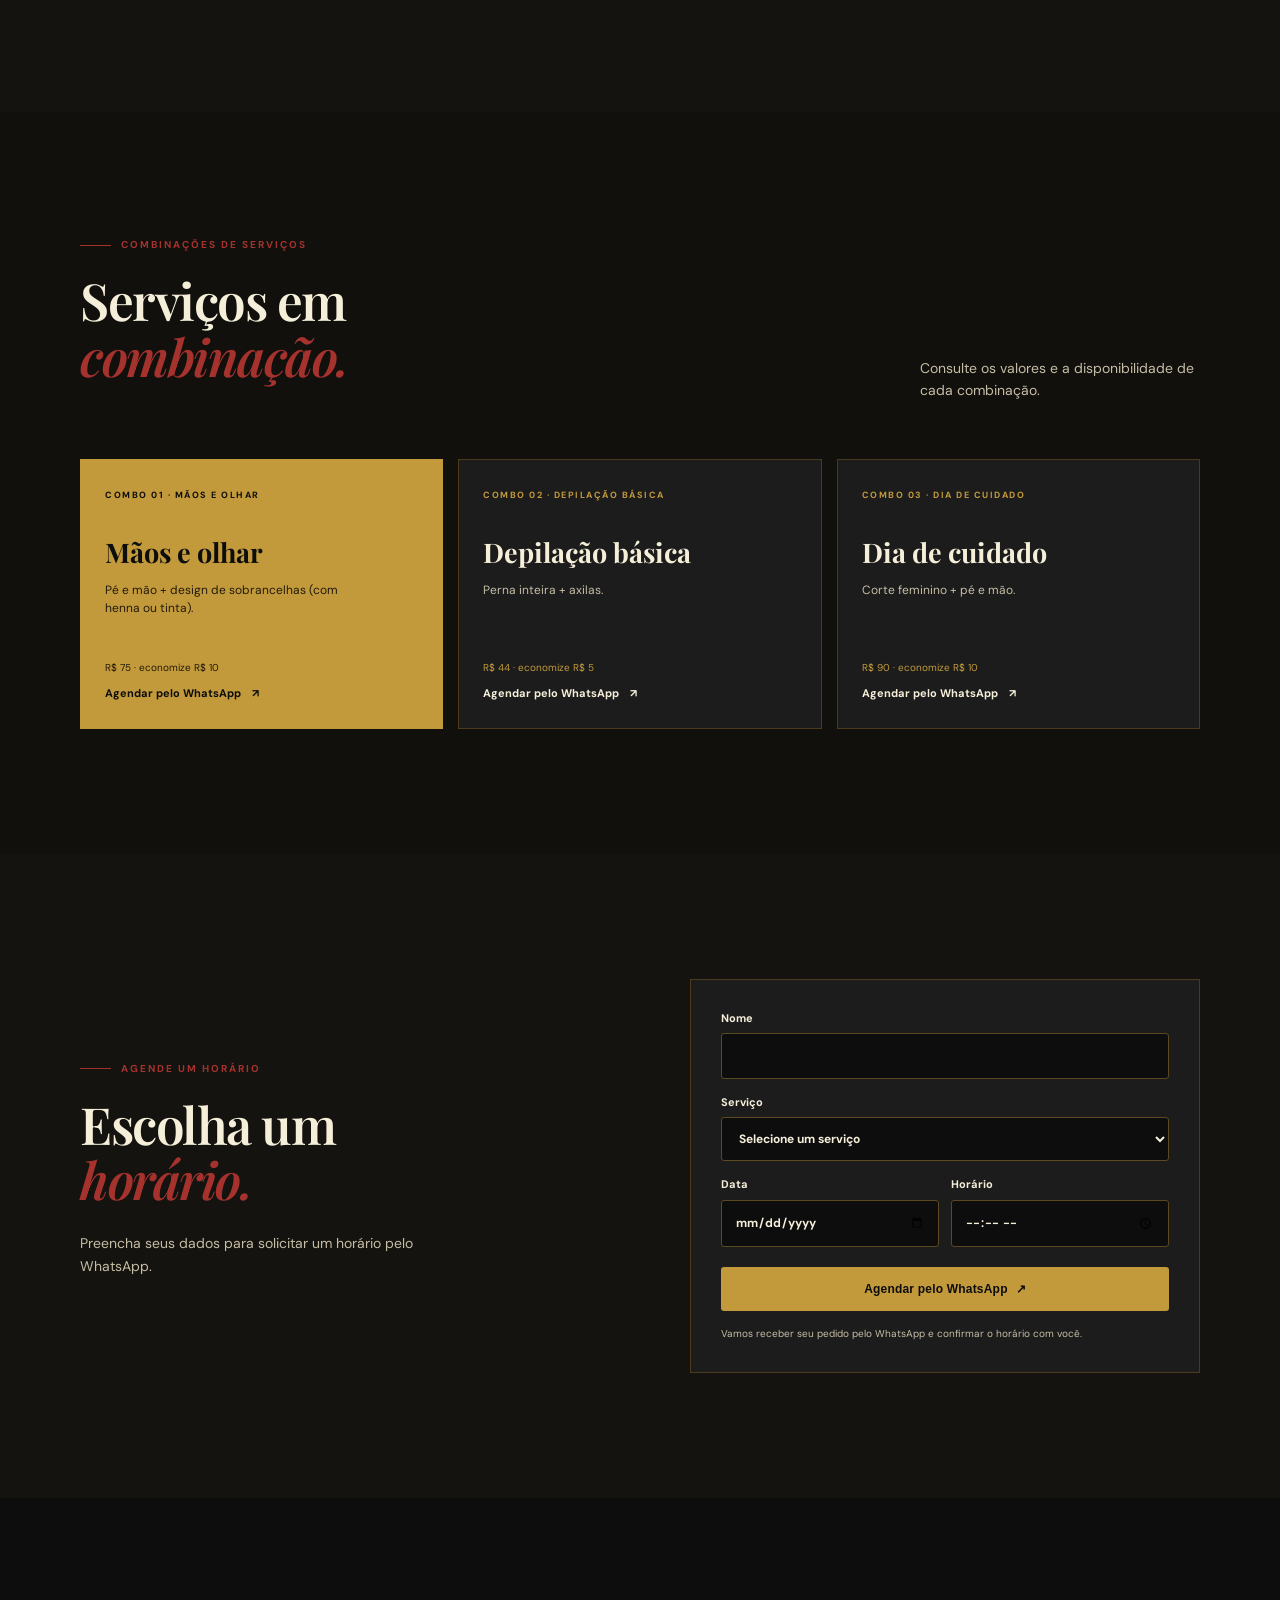
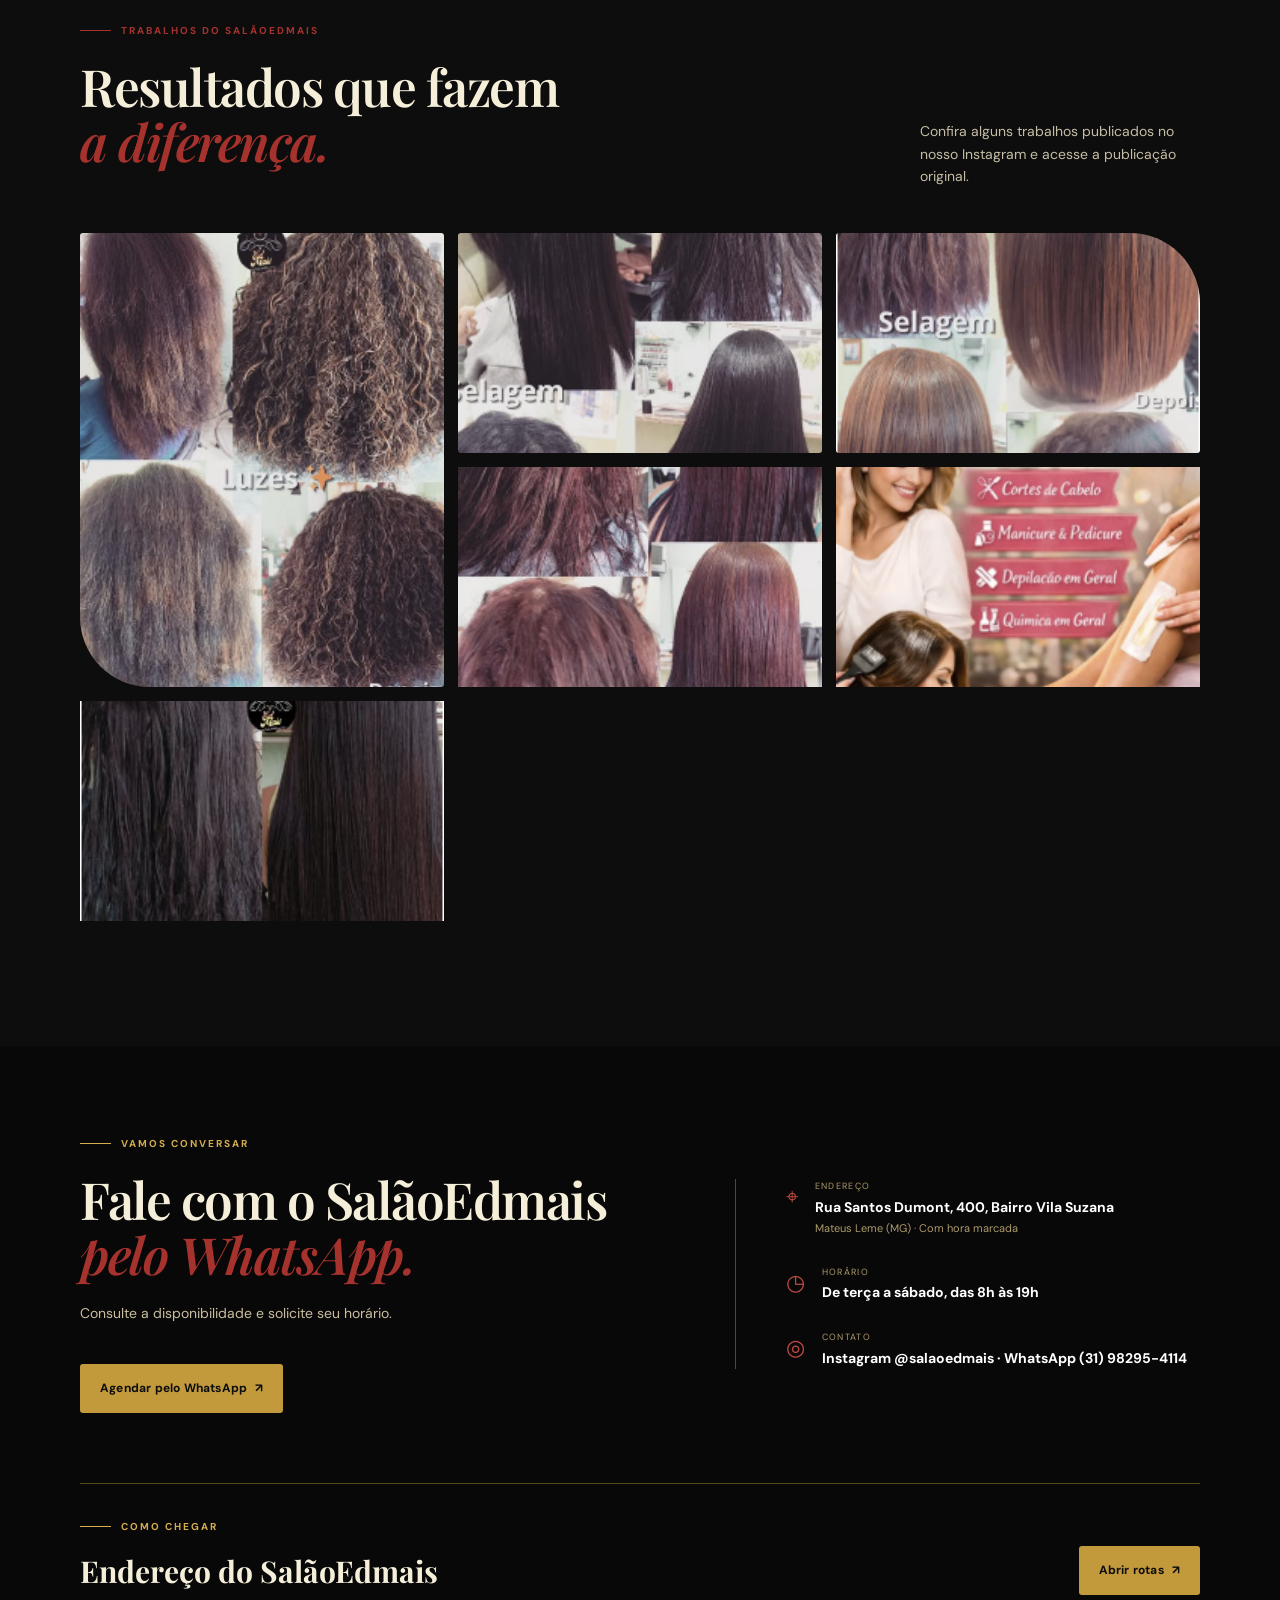
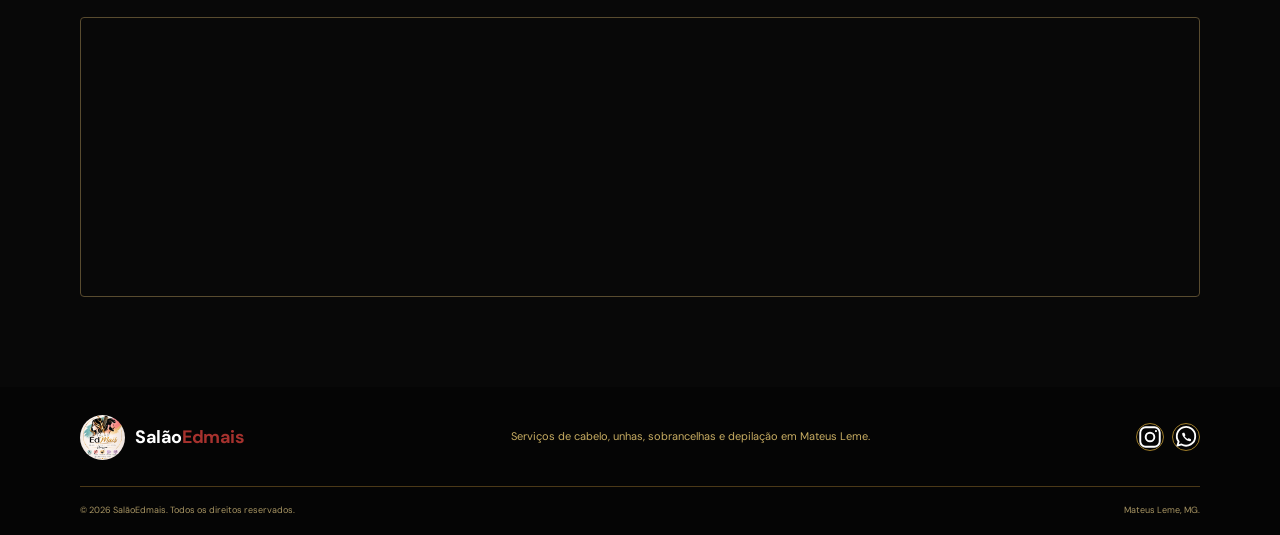
==== commit 2c96fce6: "Centraliza preços em arquivo JSON" ====
--- a/index.html
+++ b/index.html
@@ -101,24 +101,24 @@
       <section class="section services-section" id="servicos">
         <div class="container"><div class="section-heading"><div><p class="eyebrow"><span class="eyebrow-line"></span> O que fazemos</p><h2>Serviços para realçar<br /><em>quem você é.</em></h2></div><p class="section-intro">Confira os serviços disponíveis e escolha o que deseja agendar.</p></div>
           <div class="services-grid">
-            <article class="service-card featured"><div class="service-number">01</div><div class="service-icon">♡</div><small class="service-category">Unhas</small><h3>Manicure e<br />Pedicure</h3><p>Manicure e pedicure para mãos e pés. <!-- PREENCHER: informar o que cada serviço inclui. --></p><span class="service-price">Mão R$ 23 · Pé R$ 23 · Mão + pé R$ 45</span><a data-whatsapp-link data-whatsapp-message="Olá! Gostaria de agendar manicure e/ou pedicure pelo SalãoEdmais." href="https://wa.me/5531982954114" aria-label="Agendar manicure ou pedicure pelo WhatsApp">Agendar pelo WhatsApp <span>↗</span></a></article>
-            <article class="service-card"><div class="service-number">02</div><div class="service-icon">✧</div><small class="service-category">Olhar</small><h3>Design de<br />Sobrancelhas</h3><p>Design de sobrancelhas com henna ou tinta. <!-- PREENCHER: informar o que está incluído no design. --></p><span class="service-price">Com henna ou tinta: R$ 40<br />Sem henna: R$ 20</span><a data-whatsapp-link data-whatsapp-message="Olá! Gostaria de agendar design de sobrancelhas pelo SalãoEdmais." href="https://wa.me/5531982954114" aria-label="Agendar design de sobrancelhas pelo WhatsApp">Agendar pelo WhatsApp <span>↗</span></a></article>
-            <article class="service-card"><div class="service-number">03</div><div class="service-icon">◌</div><small class="service-category">Cabelos</small><h3>Cortes e<br />Progressivas</h3><p>Cortes masculino e feminino, progressiva e escova. <!-- PREENCHER: explicar o que cada serviço inclui. --></p><span class="service-price">Corte masculino: R$ 30<br />Corte feminino: R$ 55<br />Progressiva: a partir de R$ 80<br />Escova de grávida: a partir de R$ 150<br />Progressiva e escova: valor varia conforme o tamanho e a quantidade de cabelo.</span><p>Escova de grávida: escova tradicional (secador e escova) ou hidratação sem química alisante.</p><a data-whatsapp-link data-whatsapp-message="Olá! Gostaria de agendar um serviço de cabelo pelo SalãoEdmais." href="https://wa.me/5531982954114" aria-label="Agendar serviço de cabelo pelo WhatsApp">Agendar pelo WhatsApp <span>↗</span></a></article>
-            <article class="service-card"><div class="service-number">04</div><div class="service-icon">✦</div><small class="service-category">Beleza</small><h3>Maquiagem</h3><p>Maquiagem para casamentos, formaturas e bailes de gala, eventos corporativos e aniversários. <!-- PREENCHER: informar o que inclui a maquiagem. --></p><span class="service-price">a partir de R$ 40</span><a data-whatsapp-link data-whatsapp-message="Olá! Gostaria de agendar maquiagem pelo SalãoEdmais." href="https://wa.me/5531982954114" aria-label="Agendar maquiagem pelo WhatsApp">Agendar pelo WhatsApp <span>↗</span></a></article>
-            <article class="service-card"><div class="service-number">05</div><div class="service-icon">◈</div><small class="service-category">Cuidados</small><h3>Depilação</h3><p>Depilação de virilha, perna inteira, meia perna e axilas.</p><span class="service-price">Virilha: R$ 45<br />Perna inteira: R$ 32<br />Meia perna: R$ 22<br />Axilas: R$ 17</span><a data-whatsapp-link data-whatsapp-message="Olá! Gostaria de agendar depilação pelo SalãoEdmais." href="https://wa.me/5531982954114" aria-label="Agendar depilação pelo WhatsApp">Agendar pelo WhatsApp <span>↗</span></a></article>
+            <article class="service-card featured"><div class="service-number">01</div><div class="service-icon">♡</div><small class="service-category">Unhas</small><h3>Manicure e<br />Pedicure</h3><p>Manicure e pedicure para mãos e pés. <!-- PREENCHER: informar o que cada serviço inclui. --></p><span class="service-price" data-price-id="nails">Mão R$ 23 · Pé R$ 23 · Mão + pé R$ 45</span><a data-whatsapp-link data-whatsapp-message="Olá! Gostaria de agendar manicure e/ou pedicure pelo SalãoEdmais." href="https://wa.me/5531982954114" aria-label="Agendar manicure ou pedicure pelo WhatsApp">Agendar pelo WhatsApp <span>↗</span></a></article>
+            <article class="service-card"><div class="service-number">02</div><div class="service-icon">✧</div><small class="service-category">Olhar</small><h3>Design de<br />Sobrancelhas</h3><p>Design de sobrancelhas com henna ou tinta. <!-- PREENCHER: informar o que está incluído no design. --></p><span class="service-price" data-price-id="eyebrows">Com henna ou tinta: R$ 40<br />Sem henna: R$ 20</span><a data-whatsapp-link data-whatsapp-message="Olá! Gostaria de agendar design de sobrancelhas pelo SalãoEdmais." href="https://wa.me/5531982954114" aria-label="Agendar design de sobrancelhas pelo WhatsApp">Agendar pelo WhatsApp <span>↗</span></a></article>
+            <article class="service-card"><div class="service-number">03</div><div class="service-icon">◌</div><small class="service-category">Cabelos</small><h3>Cortes e<br />Progressivas</h3><p>Cortes masculino e feminino, progressiva e escova. <!-- PREENCHER: explicar o que cada serviço inclui. --></p><span class="service-price" data-price-id="hair">Corte masculino: R$ 30<br />Corte feminino: R$ 55<br />Progressiva: a partir de R$ 80<br />Escova de grávida: a partir de R$ 150<br />Progressiva e escova: valor varia conforme o tamanho e a quantidade de cabelo.</span><p>Escova de grávida: escova tradicional (secador e escova) ou hidratação sem química alisante.</p><a data-whatsapp-link data-whatsapp-message="Olá! Gostaria de agendar um serviço de cabelo pelo SalãoEdmais." href="https://wa.me/5531982954114" aria-label="Agendar serviço de cabelo pelo WhatsApp">Agendar pelo WhatsApp <span>↗</span></a></article>
+            <article class="service-card"><div class="service-number">04</div><div class="service-icon">✦</div><small class="service-category">Beleza</small><h3>Maquiagem</h3><p>Maquiagem para casamentos, formaturas e bailes de gala, eventos corporativos e aniversários. <!-- PREENCHER: informar o que inclui a maquiagem. --></p><span class="service-price" data-price-id="makeup">a partir de R$ 40</span><a data-whatsapp-link data-whatsapp-message="Olá! Gostaria de agendar maquiagem pelo SalãoEdmais." href="https://wa.me/5531982954114" aria-label="Agendar maquiagem pelo WhatsApp">Agendar pelo WhatsApp <span>↗</span></a></article>
+            <article class="service-card"><div class="service-number">05</div><div class="service-icon">◈</div><small class="service-category">Cuidados</small><h3>Depilação</h3><p>Depilação de virilha, perna inteira, meia perna e axilas.</p><span class="service-price" data-price-id="depilation">Virilha: R$ 45<br />Perna inteira: R$ 32<br />Meia perna: R$ 22<br />Axilas: R$ 17</span><a data-whatsapp-link data-whatsapp-message="Olá! Gostaria de agendar depilação pelo SalãoEdmais." href="https://wa.me/5531982954114" aria-label="Agendar depilação pelo WhatsApp">Agendar pelo WhatsApp <span>↗</span></a></article>
             <article class="service-card"><div class="service-number">06</div><div class="service-icon">✿</div><small class="service-category">Produtos</small><h3>Natura e<br />Avon</h3><p>Cosméticos Natura e Avon. <!-- PREENCHER: detalhar os produtos disponíveis. --></p><span class="service-price">Consulte disponibilidade</span><a data-whatsapp-link data-whatsapp-message="Olá! Gostaria de consultar produtos Natura e Avon do SalãoEdmais." href="https://wa.me/5531982954114" aria-label="Consultar produtos Natura e Avon pelo WhatsApp">Agendar pelo WhatsApp <span>↗</span></a></article>
           </div>
           <div class="service-footer"><span>Joias e semijoias: folheados e prata 925.</span><a data-whatsapp-link href="https://wa.me/5531982954114">Agendar pelo WhatsApp <span>→</span></a></div>
-          <p class="service-payment">Pagamento: Pix, cartões físicos, pagamentos por aproximação, dinheiro e vales-benefício. Valores sujeitos a alteração.</p>
+          <p class="service-payment" data-payment-methods>Pagamento: Pix, cartões físicos, pagamentos por aproximação, dinheiro e vales-benefício. Valores sujeitos a alteração.</p>
         </div>
       </section>
 
       <section class="section combos-section" id="combos">
         <div class="container"><div class="section-heading"><div><p class="eyebrow"><span class="eyebrow-line"></span> Combinações de serviços</p><h2>Serviços em<br /><em>combinação.</em></h2></div><p class="section-intro">Consulte os valores e a disponibilidade de cada combinação.</p></div>
           <div class="combos-grid">
-            <article class="combo-card combo-card-featured"><span class="combo-label">Combo 01 · Mãos e olhar</span><h3>Mãos e olhar</h3><p>Pé e mão + design de sobrancelhas (com henna ou tinta).</p><span class="combo-condition">R$ 75 · economize R$ 10</span><a data-whatsapp-link data-whatsapp-message="Olá! Gostaria de agendar o Combo 01: pé e mão + design de sobrancelhas pelo SalãoEdmais." href="https://wa.me/5531982954114">Agendar pelo WhatsApp <span>↗</span></a></article>
-            <article class="combo-card"><span class="combo-label">Combo 02 · Depilação básica</span><h3>Depilação básica</h3><p>Perna inteira + axilas.</p><span class="combo-condition">R$ 44 · economize R$ 5</span><a data-whatsapp-link data-whatsapp-message="Olá! Gostaria de agendar o Combo 02: depilação de perna inteira + axilas pelo SalãoEdmais." href="https://wa.me/5531982954114">Agendar pelo WhatsApp <span>↗</span></a></article>
-            <article class="combo-card"><span class="combo-label">Combo 03 · Dia de cuidado</span><h3>Dia de cuidado</h3><p>Corte feminino + pé e mão.</p><span class="combo-condition">R$ 90 · economize R$ 10</span><a data-whatsapp-link data-whatsapp-message="Olá! Gostaria de agendar o Combo 03: corte feminino + pé e mão pelo SalãoEdmais." href="https://wa.me/5531982954114">Agendar pelo WhatsApp <span>↗</span></a></article>
+            <article class="combo-card combo-card-featured"><span class="combo-label">Combo 01 · Mãos e olhar</span><h3>Mãos e olhar</h3><p>Pé e mão + design de sobrancelhas (com henna ou tinta).</p><span class="combo-condition" data-combo-price-id="handsAndLook">R$ 75 · economize R$ 10</span><a data-whatsapp-link data-whatsapp-message="Olá! Gostaria de agendar o Combo 01: pé e mão + design de sobrancelhas pelo SalãoEdmais." href="https://wa.me/5531982954114">Agendar pelo WhatsApp <span>↗</span></a></article>
+            <article class="combo-card"><span class="combo-label">Combo 02 · Depilação básica</span><h3>Depilação básica</h3><p>Perna inteira + axilas.</p><span class="combo-condition" data-combo-price-id="basicDepilation">R$ 44 · economize R$ 5</span><a data-whatsapp-link data-whatsapp-message="Olá! Gostaria de agendar o Combo 02: depilação de perna inteira + axilas pelo SalãoEdmais." href="https://wa.me/5531982954114">Agendar pelo WhatsApp <span>↗</span></a></article>
+            <article class="combo-card"><span class="combo-label">Combo 03 · Dia de cuidado</span><h3>Dia de cuidado</h3><p>Corte feminino + pé e mão.</p><span class="combo-condition" data-combo-price-id="careDay">R$ 90 · economize R$ 10</span><a data-whatsapp-link data-whatsapp-message="Olá! Gostaria de agendar o Combo 03: corte feminino + pé e mão pelo SalãoEdmais." href="https://wa.me/5531982954114">Agendar pelo WhatsApp <span>↗</span></a></article>
           </div>
         </div>
       </section>
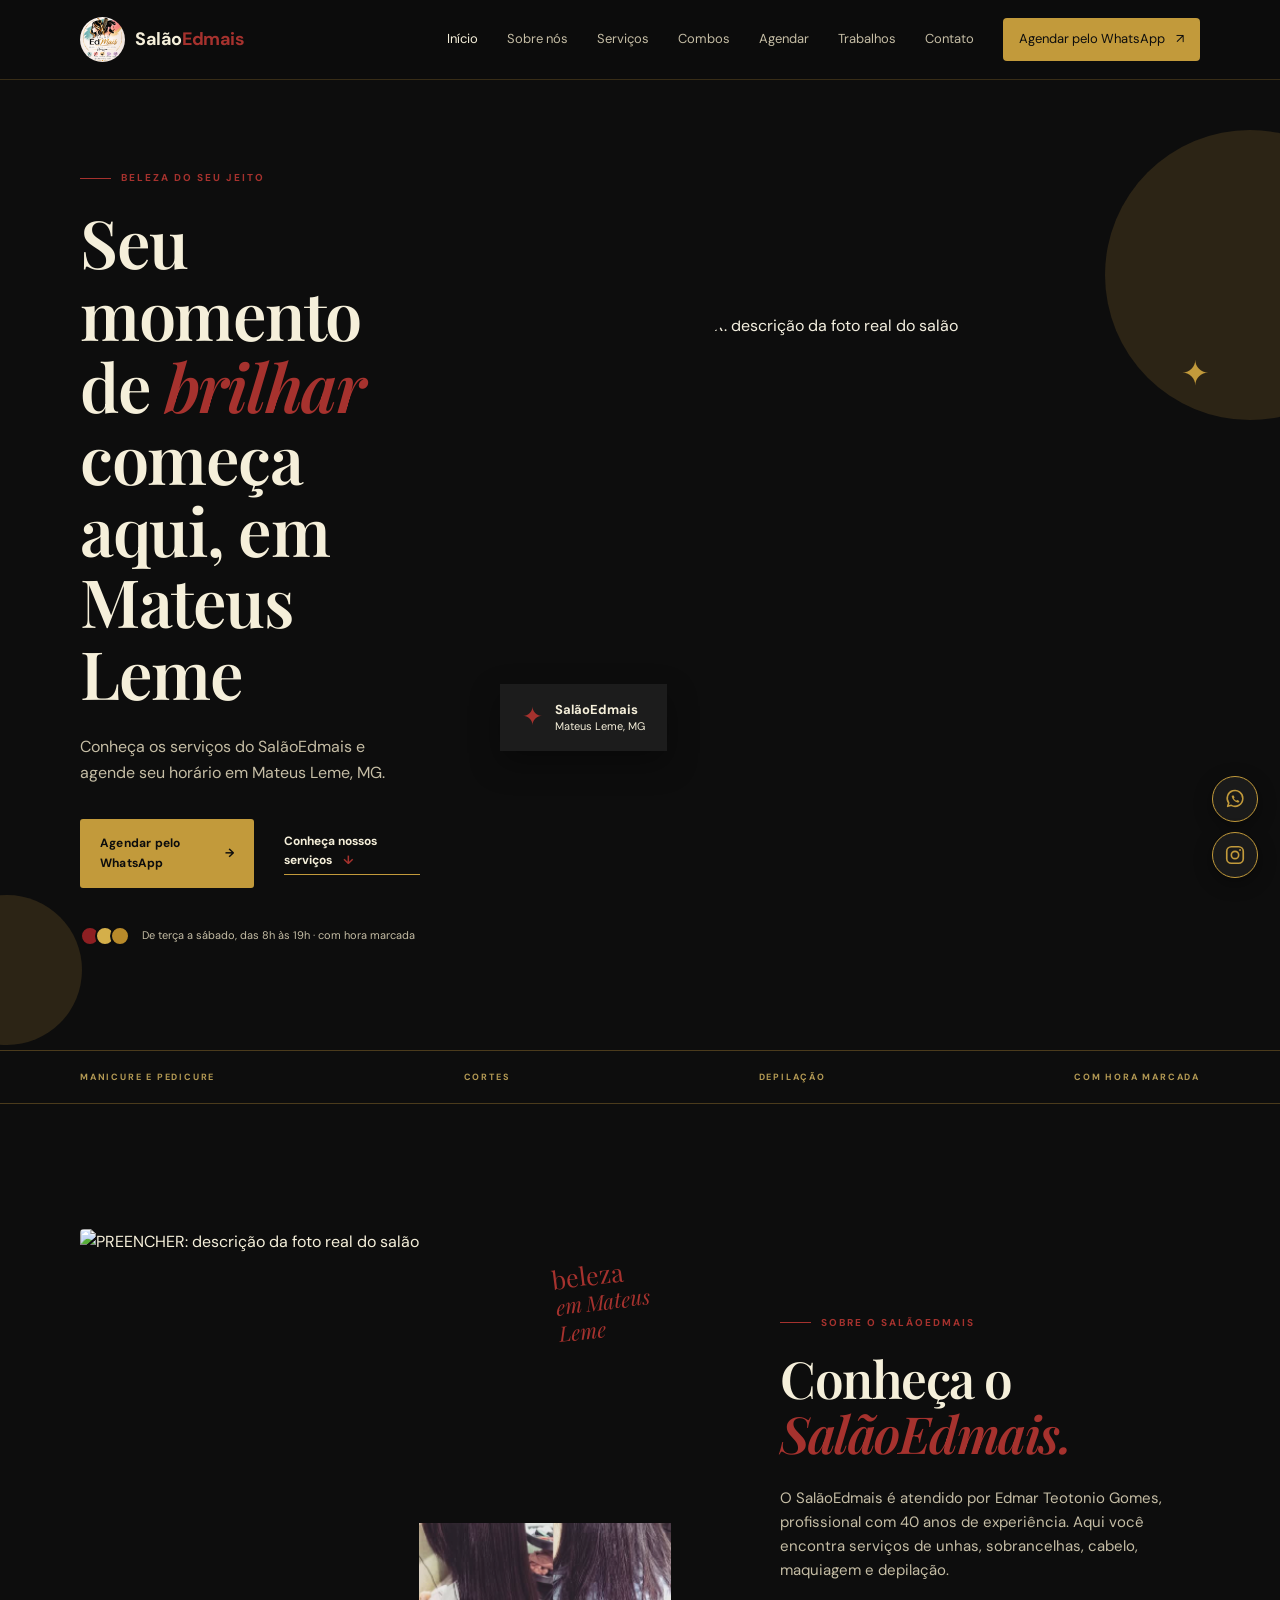
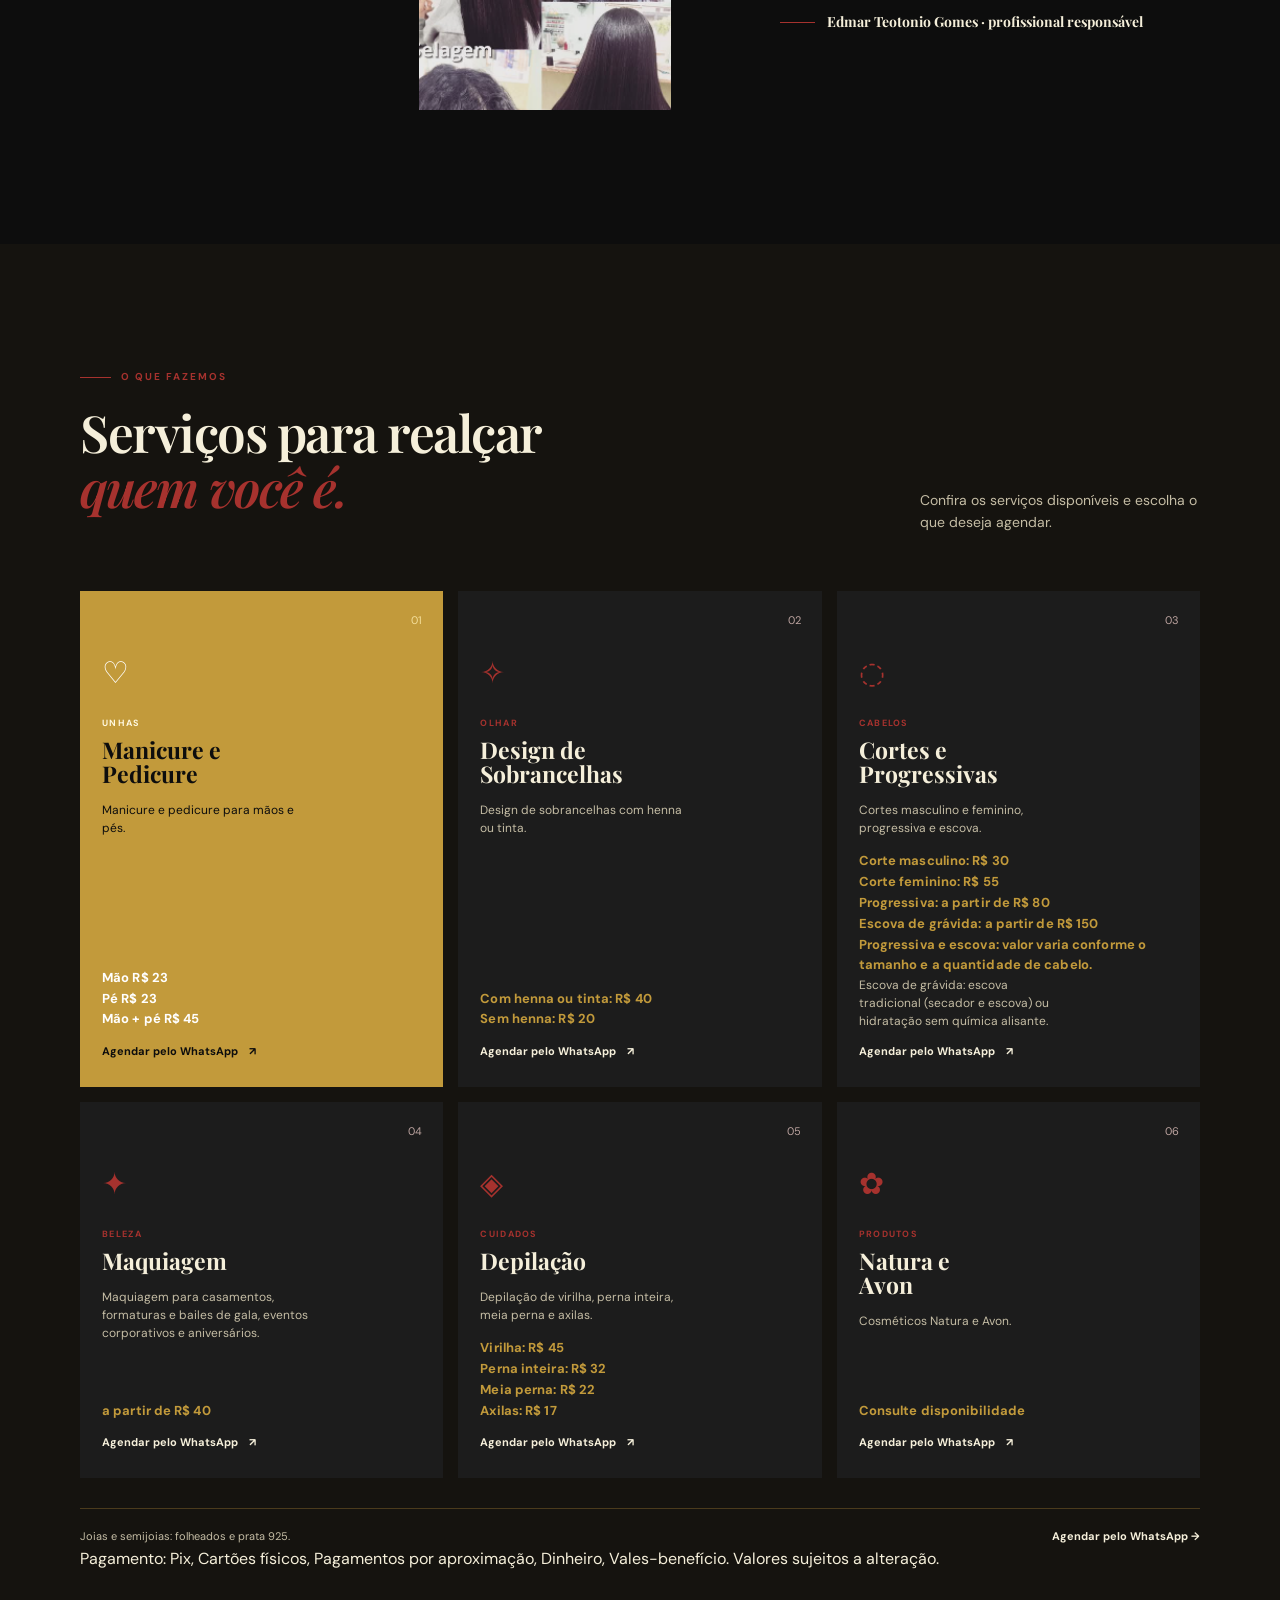
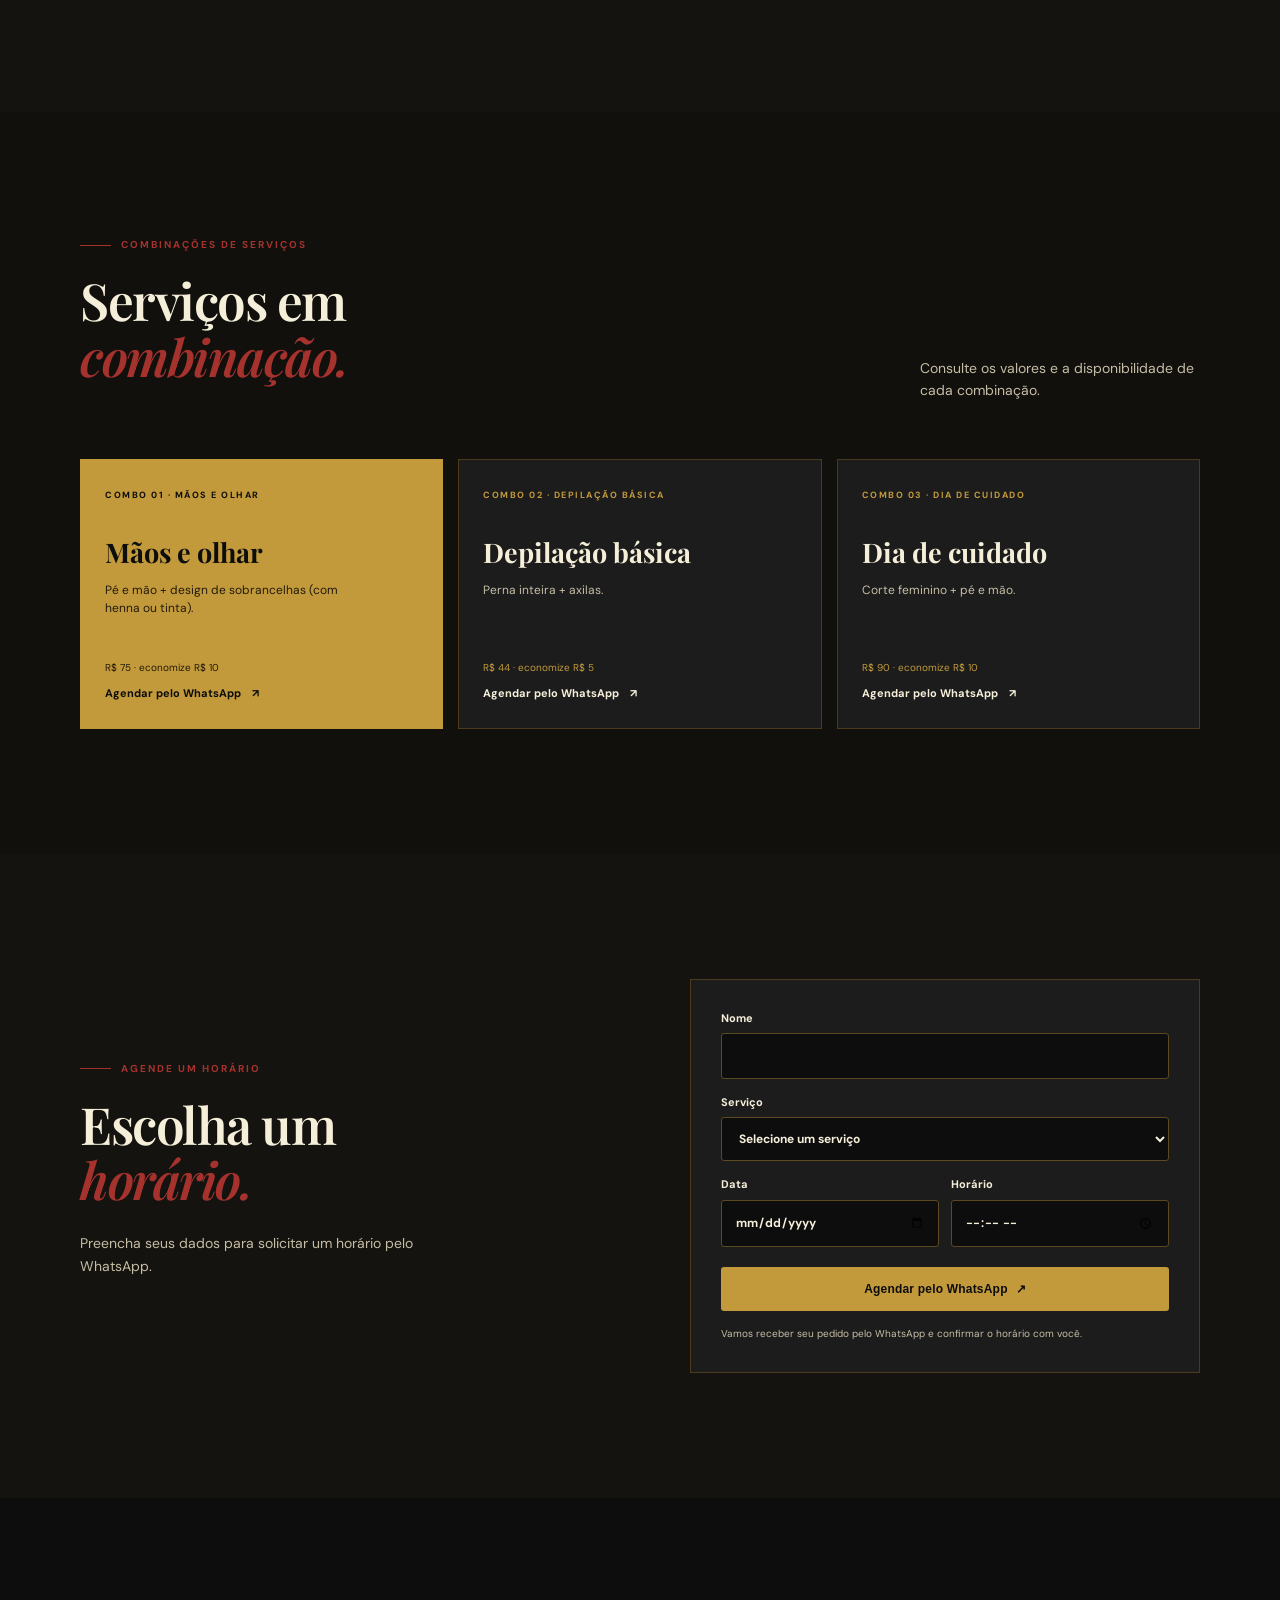
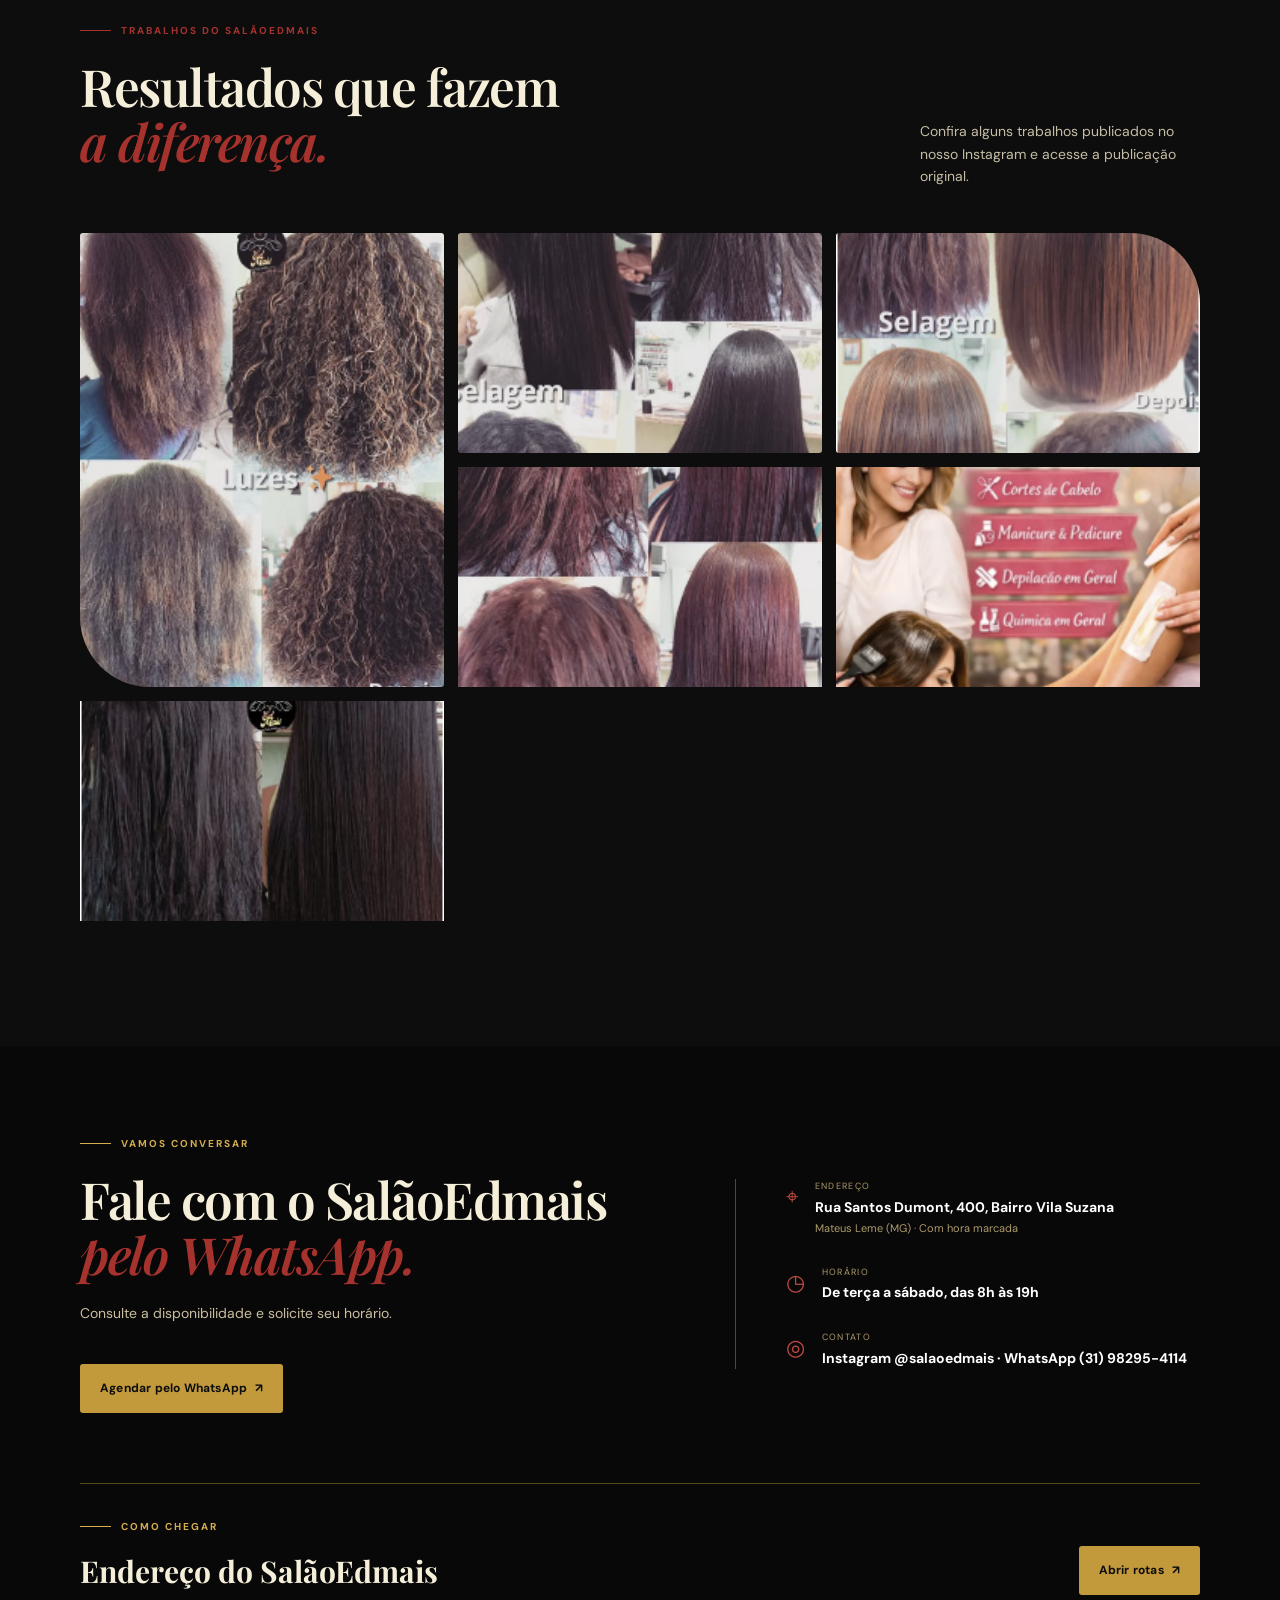
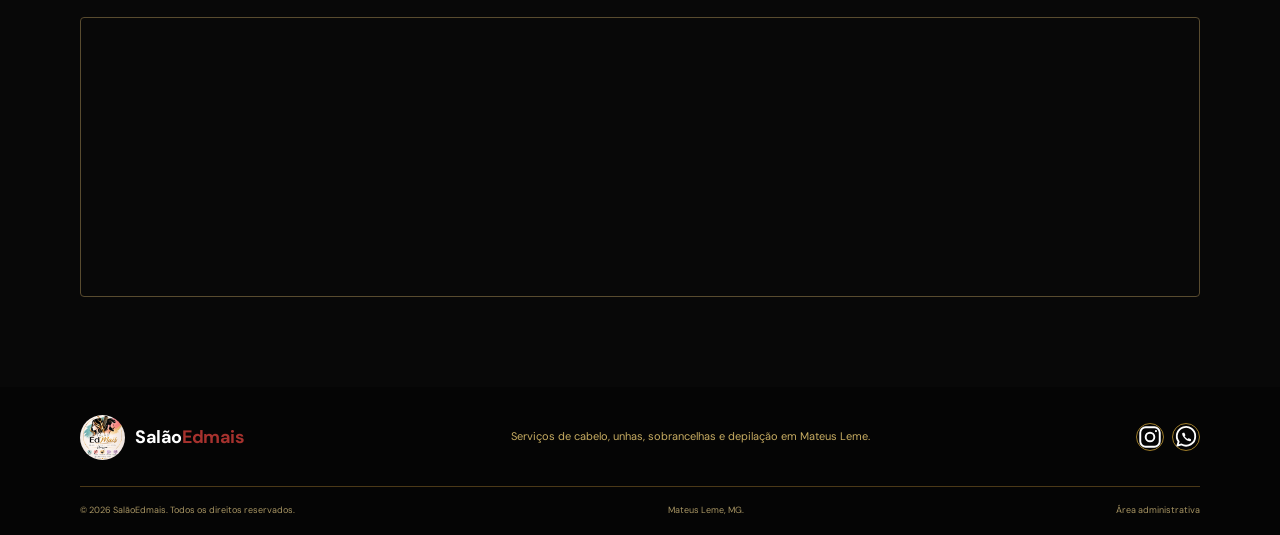
==== commit ce8fe100: "Substitui painel GitHub por painel estático" ====
--- a/index.html
+++ b/index.html
@@ -140,7 +140,7 @@
       <section class="contact-section" id="contato"><div class="container contact-grid"><div><p class="eyebrow light"><span class="eyebrow-line"></span> Vamos conversar</p><h2>Fale com o SalãoEdmais<br /><em>pelo WhatsApp.</em></h2><p>Consulte a disponibilidade e solicite seu horário.</p><a class="button button-light" data-whatsapp-link href="https://wa.me/5531982954114">Agendar pelo WhatsApp <span>↗</span></a></div><div class="contact-info"><div class="info-block"><span class="info-icon">⌖</span><div><small>Endereço</small><strong>Rua Santos Dumont, 400, Bairro Vila Suzana</strong><span>Mateus Leme (MG) · Com hora marcada</span></div></div><div class="info-block"><span class="info-icon">◷</span><div><small>Horário</small><strong>De terça a sábado, das 8h às 19h</strong></div></div><div class="info-block"><span class="info-icon">◎</span><div><small>Contato</small><strong><a href="https://www.instagram.com/salaoedmais/">Instagram @salaoedmais</a> · <a href="https://wa.me/5531982954114">WhatsApp (31) 98295-4114</a></strong></div></div></div></div><div class="container location-map"><div class="map-heading"><div><p class="eyebrow light"><span class="eyebrow-line"></span> Como chegar</p><h3>Endereço do SalãoEdmais</h3></div><a class="button button-light" href="https://www.google.com/maps/dir/?api=1&amp;destination=Rua+Santos+Dumont%2C+400%2C+Bairro+Vila+Suzana%2C+Mateus+Leme%2C+MG" target="_blank" rel="noopener noreferrer">Abrir rotas <span>↗</span></a></div><iframe title="Mapa do SalãoEdmais em Mateus Leme, MG" src="https://www.google.com/maps?q=Rua+Santos+Dumont%2C+400%2C+Bairro+Vila+Suzana%2C+Mateus+Leme%2C+MG&amp;output=embed" loading="lazy" referrerpolicy="no-referrer-when-downgrade"></iframe></div></section>
     </main>
 
-    <footer class="site-footer"><div class="container footer-inner"><a class="brand" href="#inicio"><img class="brand-logo" src="./logo.jpg" alt="Logotipo do SalãoEdmais" loading="lazy" width="1254" height="1254" /><span>Salão<span>Edmais</span></span></a><p>Serviços de cabelo, unhas, sobrancelhas e depilação em Mateus Leme.</p><div class="social-links"><a href="https://www.instagram.com/salaoedmais/" target="_blank" rel="noopener noreferrer" aria-label="Instagram do SalãoEdmais"><svg viewBox="0 0 24 24" aria-hidden="true"><rect x="3" y="3" width="18" height="18" rx="5" fill="none" stroke="currentColor" stroke-width="1.8"/><circle cx="12" cy="12" r="4" fill="none" stroke="currentColor" stroke-width="1.8"/><circle cx="17.5" cy="6.5" r="1" fill="currentColor"/></svg></a><a data-whatsapp-link href="https://wa.me/5531982954114" aria-label="WhatsApp do SalãoEdmais"><svg viewBox="0 0 24 24" aria-hidden="true"><path d="M20.5 11.5a8.5 8.5 0 0 1-12.6 7.4L4 20l1.2-3.7A8.5 8.5 0 1 1 20.5 11.5Z" fill="none" stroke="currentColor" stroke-width="1.7" stroke-linejoin="round"/><path d="M9 8.5c.2-.4.4-.4.7-.4h.5c.2 0 .4.1.5.4l.7 1.6c.1.2.1.4-.1.6l-.6.7c.6 1.1 1.5 1.9 2.6 2.5l.7-.6c.2-.2.4-.2.6-.1l1.6.7c.3.1.4.3.4.5v.5c0 .3 0 .5-.4.7-.4.2-1 .3-1.4.2-2.8-.7-5.6-3.4-6.3-6.3-.1-.4 0-1 .2-1.4Z" fill="currentColor"/></svg></a></div></div><div class="container copyright"><span>© 2026 SalãoEdmais. Todos os direitos reservados.</span><span>Mateus Leme, MG.</span></div></footer>
+    <footer class="site-footer"><div class="container footer-inner"><a class="brand" href="#inicio"><img class="brand-logo" src="./logo.jpg" alt="Logotipo do SalãoEdmais" loading="lazy" width="1254" height="1254" /><span>Salão<span>Edmais</span></span></a><p>Serviços de cabelo, unhas, sobrancelhas e depilação em Mateus Leme.</p><div class="social-links"><a href="https://www.instagram.com/salaoedmais/" target="_blank" rel="noopener noreferrer" aria-label="Instagram do SalãoEdmais"><svg viewBox="0 0 24 24" aria-hidden="true"><rect x="3" y="3" width="18" height="18" rx="5" fill="none" stroke="currentColor" stroke-width="1.8"/><circle cx="12" cy="12" r="4" fill="none" stroke="currentColor" stroke-width="1.8"/><circle cx="17.5" cy="6.5" r="1" fill="currentColor"/></svg></a><a data-whatsapp-link href="https://wa.me/5531982954114" aria-label="WhatsApp do SalãoEdmais"><svg viewBox="0 0 24 24" aria-hidden="true"><path d="M20.5 11.5a8.5 8.5 0 0 1-12.6 7.4L4 20l1.2-3.7A8.5 8.5 0 1 1 20.5 11.5Z" fill="none" stroke="currentColor" stroke-width="1.7" stroke-linejoin="round"/><path d="M9 8.5c.2-.4.4-.4.7-.4h.5c.2 0 .4.1.5.4l.7 1.6c.1.2.1.4-.1.6l-.6.7c.6 1.1 1.5 1.9 2.6 2.5l.7-.6c.2-.2.4-.2.6-.1l1.6.7c.3.1.4.3.4.5v.5c0 .3 0 .5-.4.7-.4.2-1 .3-1.4.2-2.8-.7-5.6-3.4-6.3-6.3-.1-.4 0-1 .2-1.4Z" fill="currentColor"/></svg></a></div></div><div class="container copyright"><span>© 2026 SalãoEdmais. Todos os direitos reservados.</span><span>Mateus Leme, MG.</span><a class="admin-access-link" href="./admin.html">Área administrativa</a></div></footer>
     <nav class="floating-social-links" aria-label="Atalhos de contato">
       <a class="floating-social-link" data-whatsapp-link href="https://wa.me/5531982954114" target="_blank" rel="noopener noreferrer" aria-label="Falar com o SalãoEdmais pelo WhatsApp" title="WhatsApp">
         <svg viewBox="0 0 24 24" aria-hidden="true"><path d="M20.5 11.5a8.5 8.5 0 0 1-12.6 7.4L4 20l1.2-3.7A8.5 8.5 0 1 1 20.5 11.5Z" fill="none" stroke="currentColor" stroke-width="1.7" stroke-linejoin="round"/><path d="M9 8.5c.2-.4.4-.4.7-.4h.5c.2 0 .4.1.5.4l.7 1.6c.1.2.1.4-.1.6l-.6.7c.6 1.1 1.5 1.9 2.6 2.5l.7-.6c.2-.2.4-.2.6-.1l1.6.7c.3.1.4.3.4.5v.5c0 .3 0 .5-.4.7-.4.2-1 .3-1.4.2-2.8-.7-5.6-3.4-6.3-6.3-.1-.4 0-1 .2-1.4Z" fill="currentColor"/></svg>
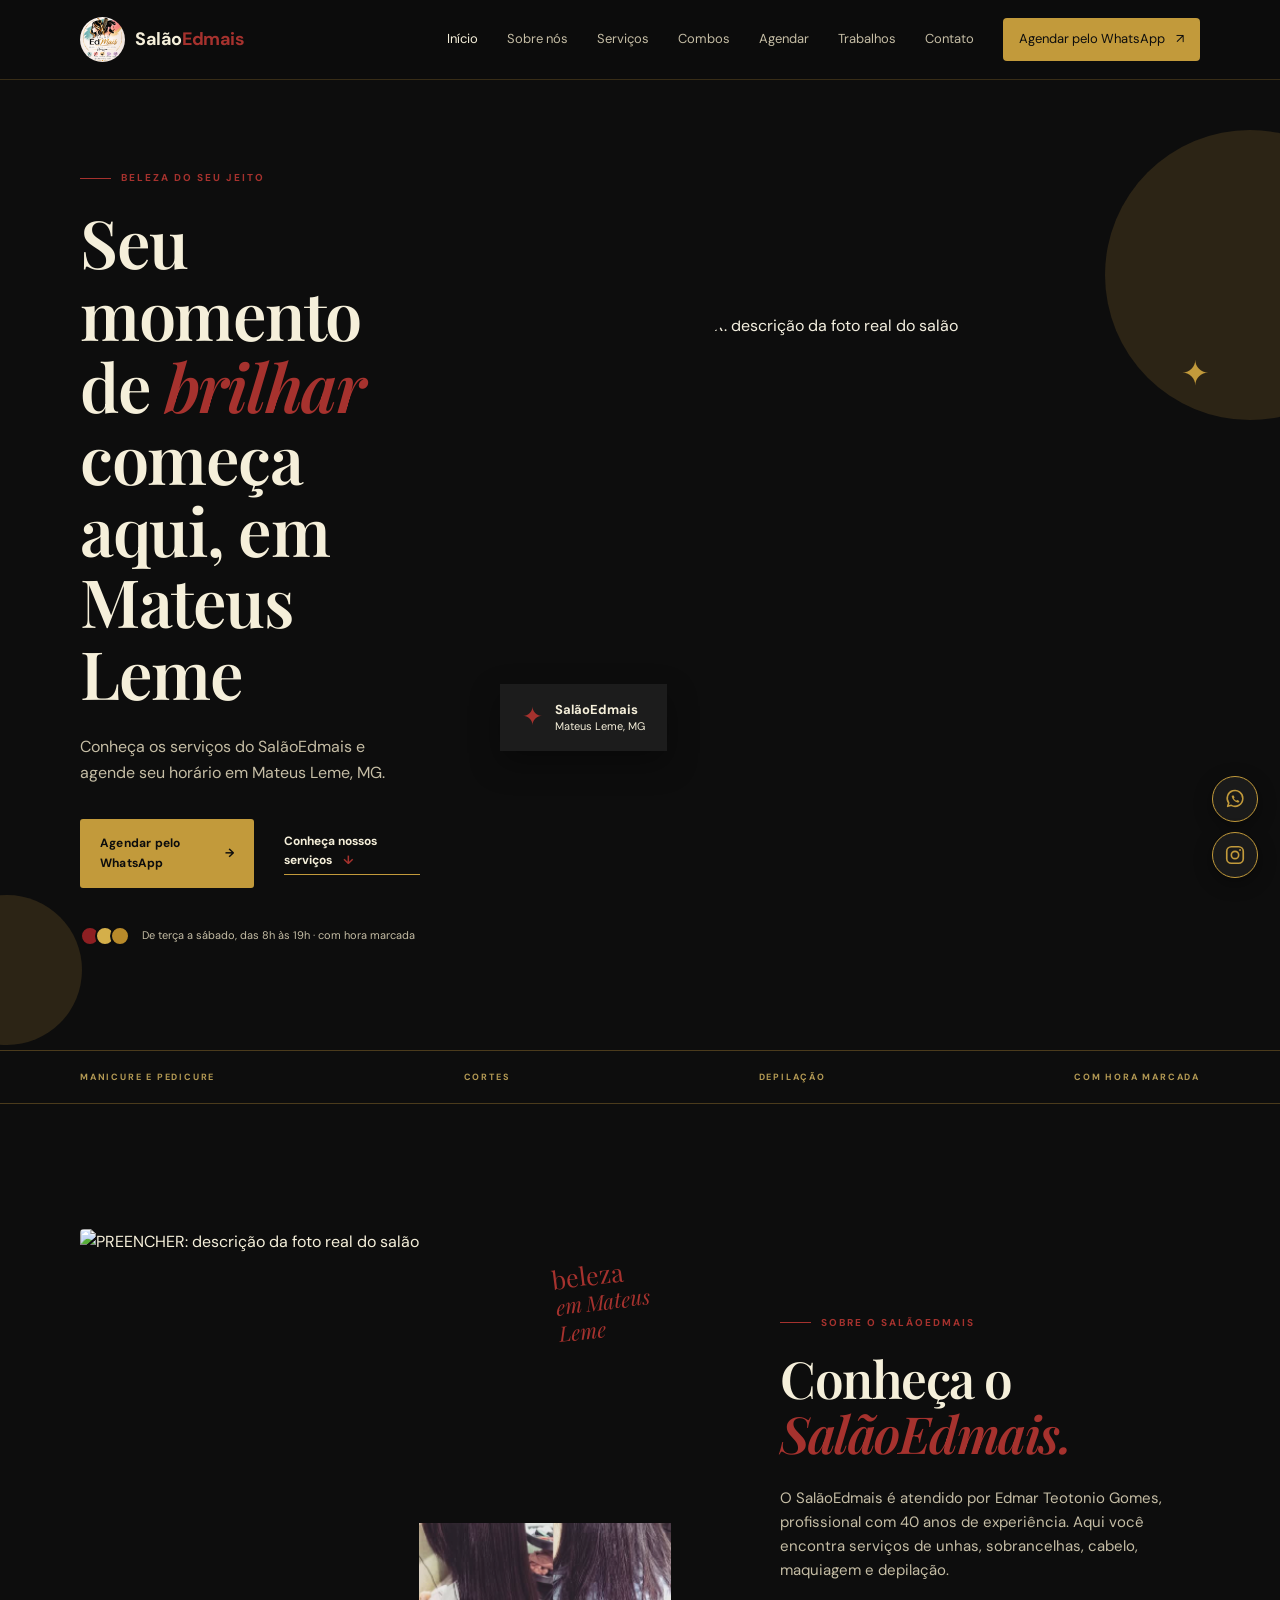
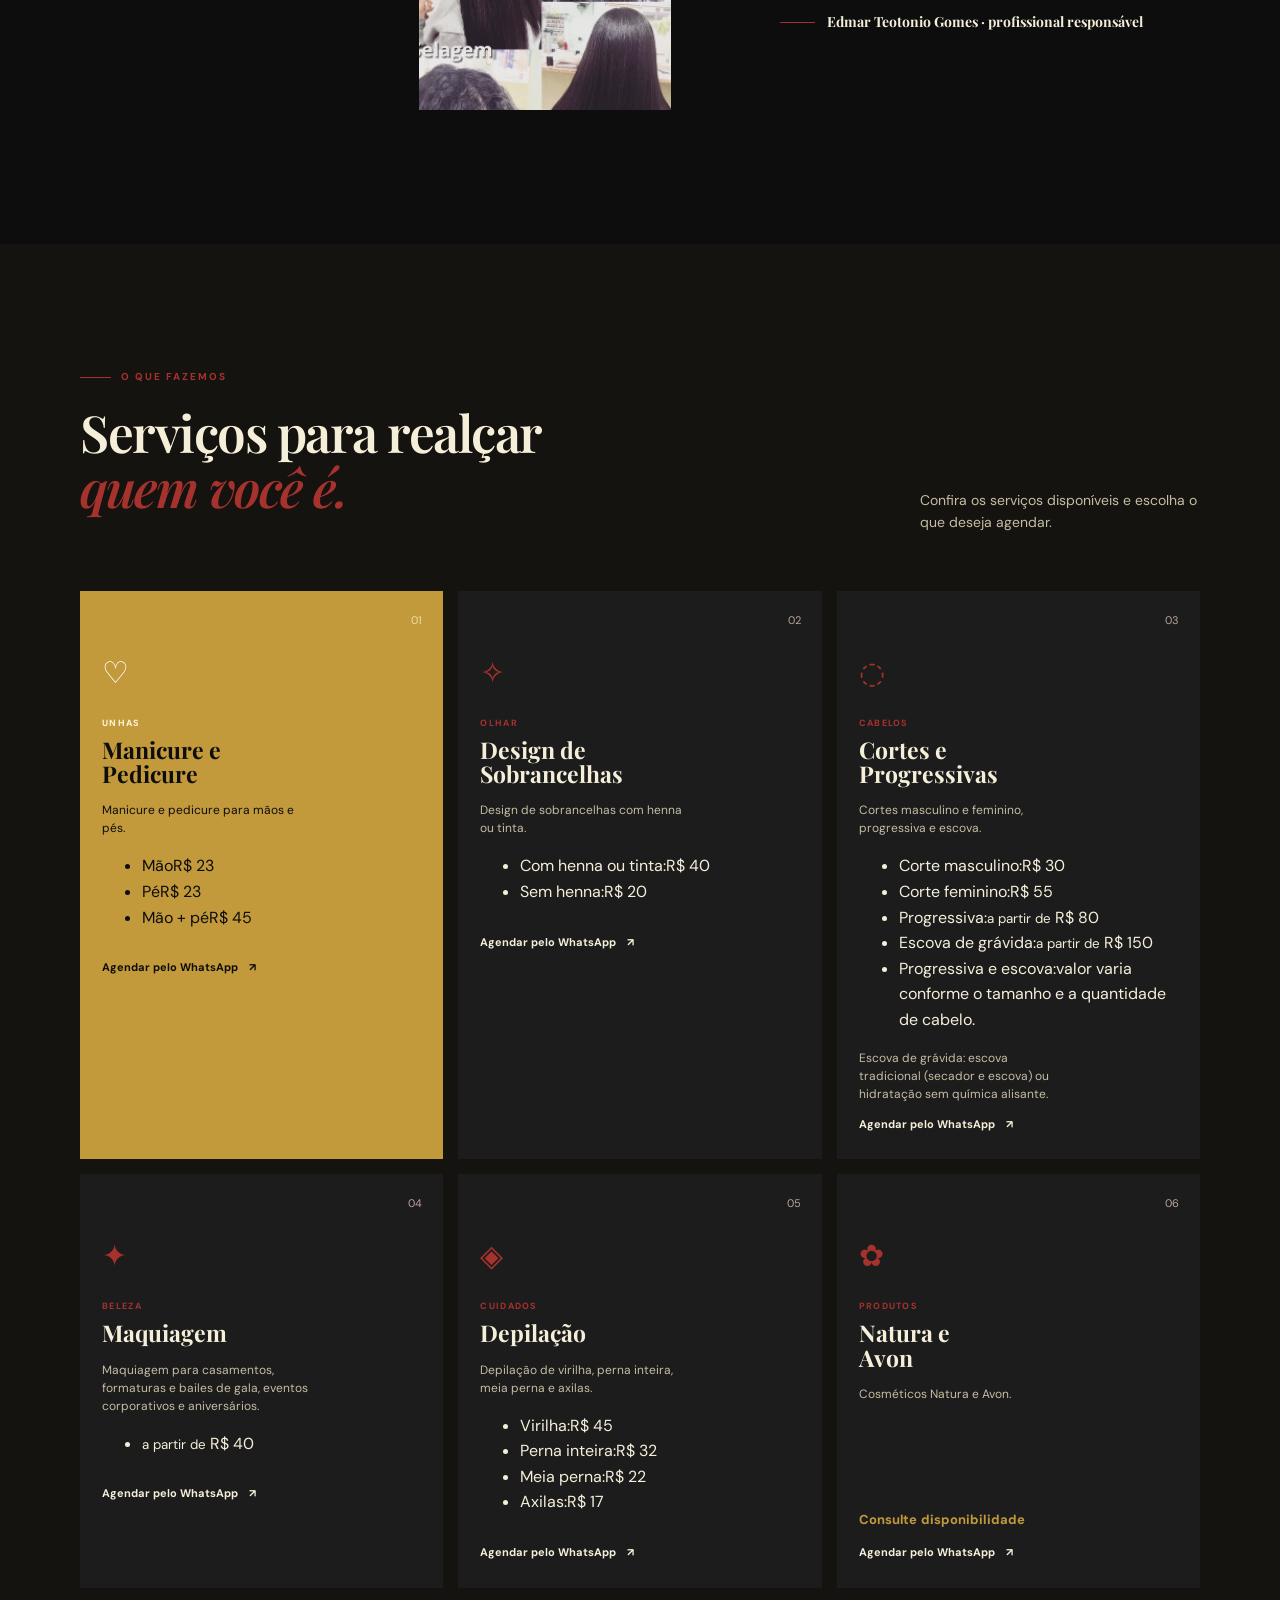
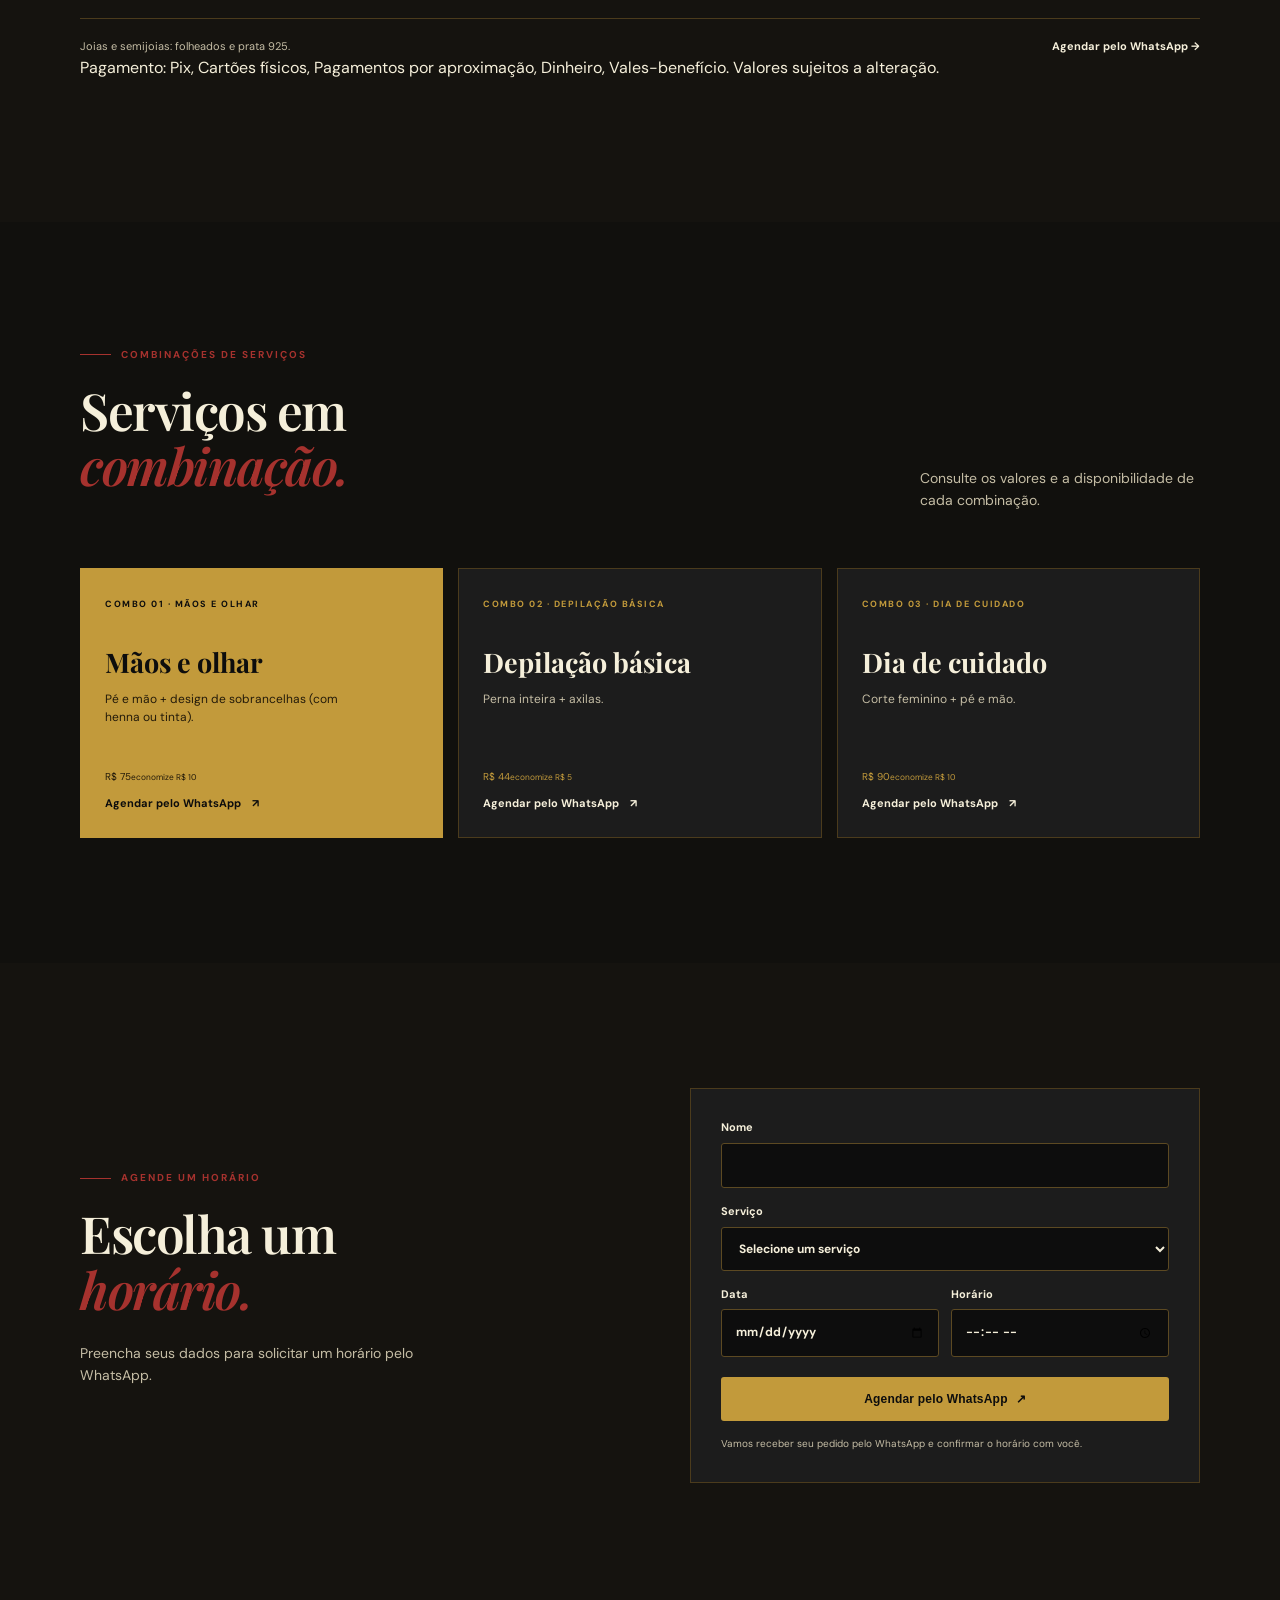
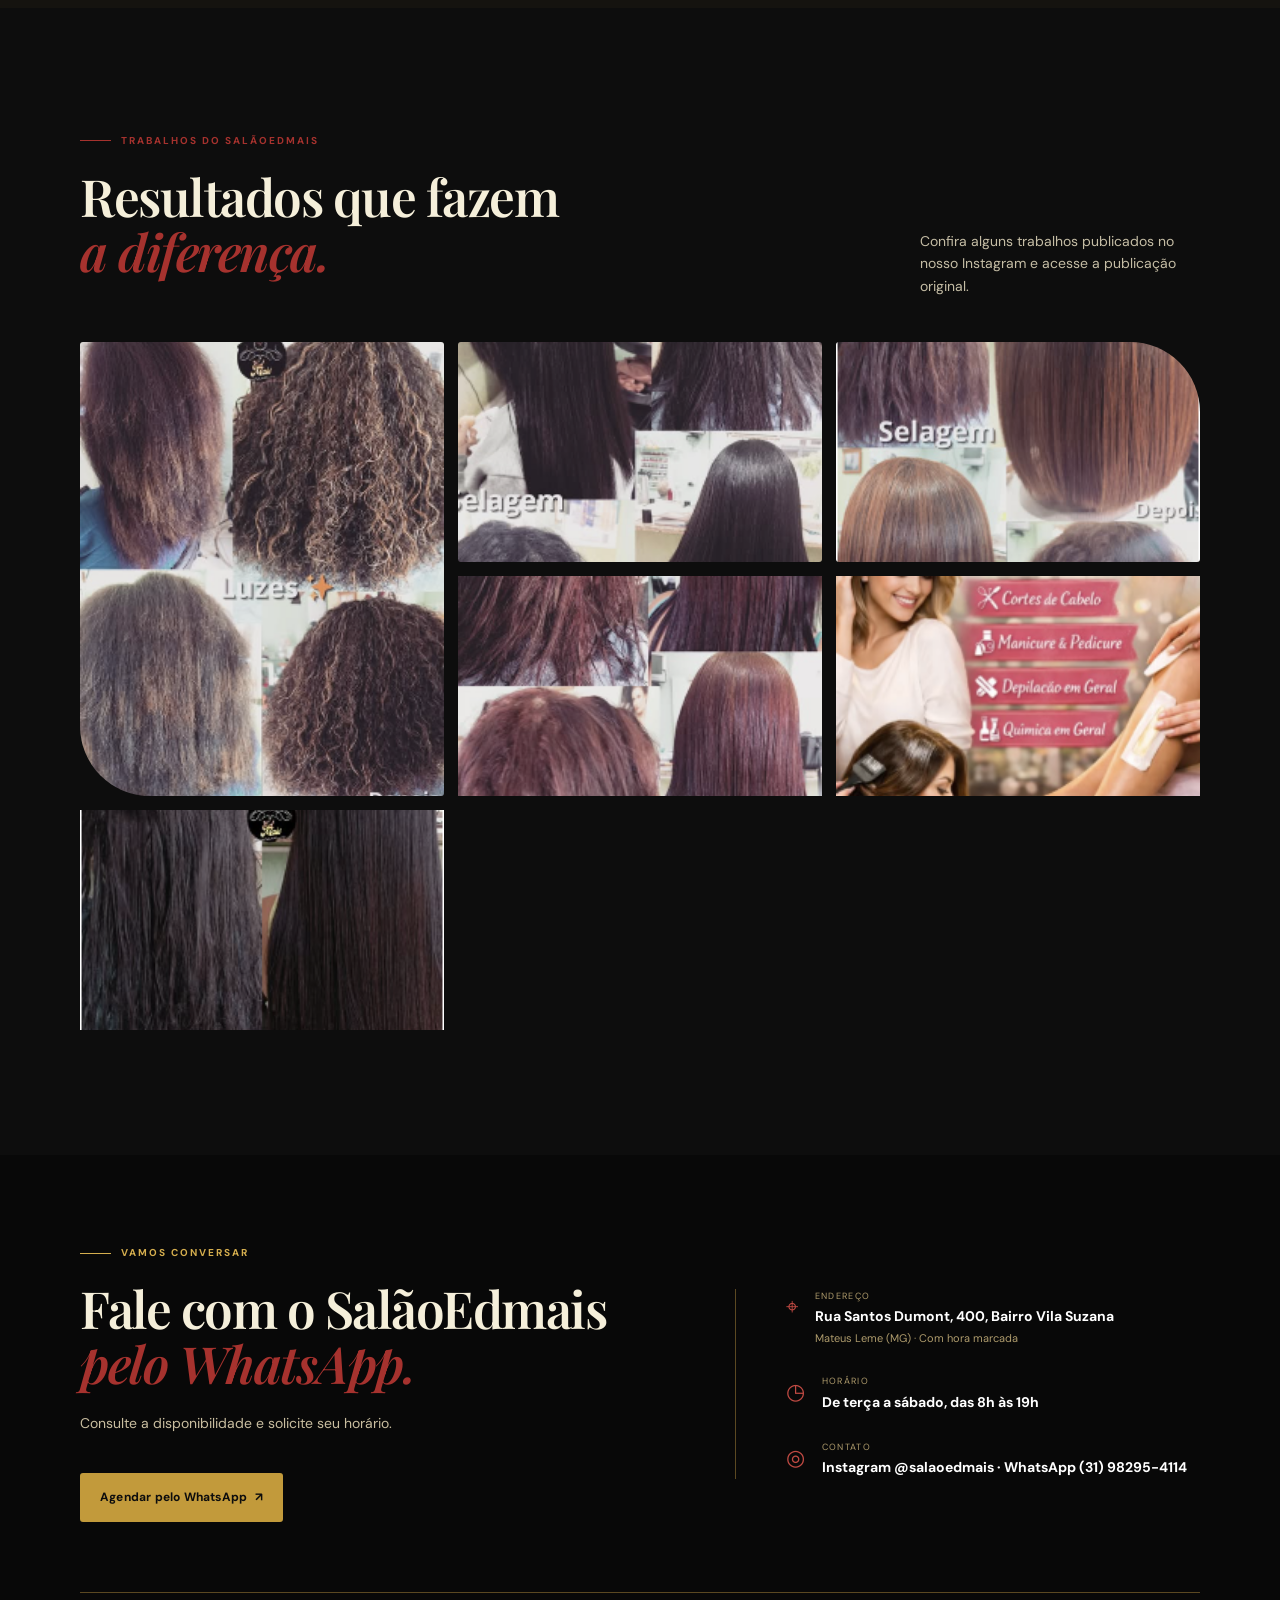
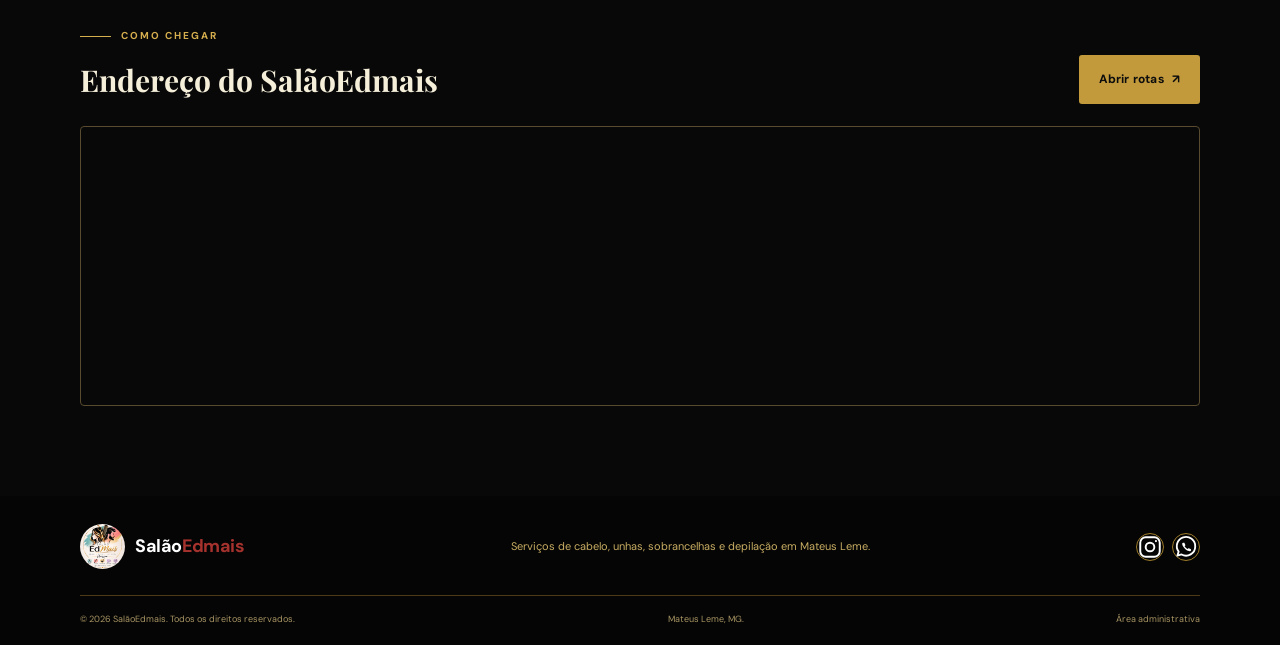
==== commit aaf4987b: "Estrutura preços em listas e combos" ====
--- a/index.html
+++ b/index.html
@@ -101,11 +101,11 @@
       <section class="section services-section" id="servicos">
         <div class="container"><div class="section-heading"><div><p class="eyebrow"><span class="eyebrow-line"></span> O que fazemos</p><h2>Serviços para realçar<br /><em>quem você é.</em></h2></div><p class="section-intro">Confira os serviços disponíveis e escolha o que deseja agendar.</p></div>
           <div class="services-grid">
-            <article class="service-card featured"><div class="service-number">01</div><div class="service-icon">♡</div><small class="service-category">Unhas</small><h3>Manicure e<br />Pedicure</h3><p>Manicure e pedicure para mãos e pés. <!-- PREENCHER: informar o que cada serviço inclui. --></p><span class="service-price" data-price-id="nails">Mão R$ 23 · Pé R$ 23 · Mão + pé R$ 45</span><a data-whatsapp-link data-whatsapp-message="Olá! Gostaria de agendar manicure e/ou pedicure pelo SalãoEdmais." href="https://wa.me/5531982954114" aria-label="Agendar manicure ou pedicure pelo WhatsApp">Agendar pelo WhatsApp <span>↗</span></a></article>
-            <article class="service-card"><div class="service-number">02</div><div class="service-icon">✧</div><small class="service-category">Olhar</small><h3>Design de<br />Sobrancelhas</h3><p>Design de sobrancelhas com henna ou tinta. <!-- PREENCHER: informar o que está incluído no design. --></p><span class="service-price" data-price-id="eyebrows">Com henna ou tinta: R$ 40<br />Sem henna: R$ 20</span><a data-whatsapp-link data-whatsapp-message="Olá! Gostaria de agendar design de sobrancelhas pelo SalãoEdmais." href="https://wa.me/5531982954114" aria-label="Agendar design de sobrancelhas pelo WhatsApp">Agendar pelo WhatsApp <span>↗</span></a></article>
-            <article class="service-card"><div class="service-number">03</div><div class="service-icon">◌</div><small class="service-category">Cabelos</small><h3>Cortes e<br />Progressivas</h3><p>Cortes masculino e feminino, progressiva e escova. <!-- PREENCHER: explicar o que cada serviço inclui. --></p><span class="service-price" data-price-id="hair">Corte masculino: R$ 30<br />Corte feminino: R$ 55<br />Progressiva: a partir de R$ 80<br />Escova de grávida: a partir de R$ 150<br />Progressiva e escova: valor varia conforme o tamanho e a quantidade de cabelo.</span><p>Escova de grávida: escova tradicional (secador e escova) ou hidratação sem química alisante.</p><a data-whatsapp-link data-whatsapp-message="Olá! Gostaria de agendar um serviço de cabelo pelo SalãoEdmais." href="https://wa.me/5531982954114" aria-label="Agendar serviço de cabelo pelo WhatsApp">Agendar pelo WhatsApp <span>↗</span></a></article>
-            <article class="service-card"><div class="service-number">04</div><div class="service-icon">✦</div><small class="service-category">Beleza</small><h3>Maquiagem</h3><p>Maquiagem para casamentos, formaturas e bailes de gala, eventos corporativos e aniversários. <!-- PREENCHER: informar o que inclui a maquiagem. --></p><span class="service-price" data-price-id="makeup">a partir de R$ 40</span><a data-whatsapp-link data-whatsapp-message="Olá! Gostaria de agendar maquiagem pelo SalãoEdmais." href="https://wa.me/5531982954114" aria-label="Agendar maquiagem pelo WhatsApp">Agendar pelo WhatsApp <span>↗</span></a></article>
-            <article class="service-card"><div class="service-number">05</div><div class="service-icon">◈</div><small class="service-category">Cuidados</small><h3>Depilação</h3><p>Depilação de virilha, perna inteira, meia perna e axilas.</p><span class="service-price" data-price-id="depilation">Virilha: R$ 45<br />Perna inteira: R$ 32<br />Meia perna: R$ 22<br />Axilas: R$ 17</span><a data-whatsapp-link data-whatsapp-message="Olá! Gostaria de agendar depilação pelo SalãoEdmais." href="https://wa.me/5531982954114" aria-label="Agendar depilação pelo WhatsApp">Agendar pelo WhatsApp <span>↗</span></a></article>
+            <article class="service-card featured"><div class="service-number">01</div><div class="service-icon">♡</div><small class="service-category">Unhas</small><h3>Manicure e<br />Pedicure</h3><p>Manicure e pedicure para mãos e pés. <!-- PREENCHER: informar o que cada serviço inclui. --></p><ul class="precos" data-price-id="nails"><li><span class="servico">Mão</span><span class="preco">R$ 23</span></li><li><span class="servico">Pé</span><span class="preco">R$ 23</span></li><li><span class="servico">Mão + pé</span><span class="preco">R$ 45</span></li></ul><a data-whatsapp-link data-whatsapp-message="Olá! Gostaria de agendar manicure e/ou pedicure pelo SalãoEdmais." href="https://wa.me/5531982954114" aria-label="Agendar manicure ou pedicure pelo WhatsApp">Agendar pelo WhatsApp <span>↗</span></a></article>
+            <article class="service-card"><div class="service-number">02</div><div class="service-icon">✧</div><small class="service-category">Olhar</small><h3>Design de<br />Sobrancelhas</h3><p>Design de sobrancelhas com henna ou tinta. <!-- PREENCHER: informar o que está incluído no design. --></p><ul class="precos" data-price-id="eyebrows"><li><span class="servico">Com henna ou tinta:</span><span class="preco">R$ 40</span></li><li><span class="servico">Sem henna:</span><span class="preco">R$ 20</span></li></ul><a data-whatsapp-link data-whatsapp-message="Olá! Gostaria de agendar design de sobrancelhas pelo SalãoEdmais." href="https://wa.me/5531982954114" aria-label="Agendar design de sobrancelhas pelo WhatsApp">Agendar pelo WhatsApp <span>↗</span></a></article>
+            <article class="service-card"><div class="service-number">03</div><div class="service-icon">◌</div><small class="service-category">Cabelos</small><h3>Cortes e<br />Progressivas</h3><p>Cortes masculino e feminino, progressiva e escova. <!-- PREENCHER: explicar o que cada serviço inclui. --></p><ul class="precos" data-price-id="hair"><li><span class="servico">Corte masculino:</span><span class="preco">R$ 30</span></li><li><span class="servico">Corte feminino:</span><span class="preco">R$ 55</span></li><li><span class="servico">Progressiva:</span><span class="preco"><small>a partir de</small> R$ 80</span></li><li><span class="servico">Escova de grávida:</span><span class="preco"><small>a partir de</small> R$ 150</span></li><li><span class="servico">Progressiva e escova:</span><span class="preco">valor varia conforme o tamanho e a quantidade de cabelo.</span></li></ul><p>Escova de grávida: escova tradicional (secador e escova) ou hidratação sem química alisante.</p><a data-whatsapp-link data-whatsapp-message="Olá! Gostaria de agendar um serviço de cabelo pelo SalãoEdmais." href="https://wa.me/5531982954114" aria-label="Agendar serviço de cabelo pelo WhatsApp">Agendar pelo WhatsApp <span>↗</span></a></article>
+            <article class="service-card"><div class="service-number">04</div><div class="service-icon">✦</div><small class="service-category">Beleza</small><h3>Maquiagem</h3><p>Maquiagem para casamentos, formaturas e bailes de gala, eventos corporativos e aniversários. <!-- PREENCHER: informar o que inclui a maquiagem. --></p><ul class="precos" data-price-id="makeup"><li><span class="servico"></span><span class="preco"><small>a partir de</small> R$ 40</span></li></ul><a data-whatsapp-link data-whatsapp-message="Olá! Gostaria de agendar maquiagem pelo SalãoEdmais." href="https://wa.me/5531982954114" aria-label="Agendar maquiagem pelo WhatsApp">Agendar pelo WhatsApp <span>↗</span></a></article>
+            <article class="service-card"><div class="service-number">05</div><div class="service-icon">◈</div><small class="service-category">Cuidados</small><h3>Depilação</h3><p>Depilação de virilha, perna inteira, meia perna e axilas.</p><ul class="precos" data-price-id="depilation"><li><span class="servico">Virilha:</span><span class="preco">R$ 45</span></li><li><span class="servico">Perna inteira:</span><span class="preco">R$ 32</span></li><li><span class="servico">Meia perna:</span><span class="preco">R$ 22</span></li><li><span class="servico">Axilas:</span><span class="preco">R$ 17</span></li></ul><a data-whatsapp-link data-whatsapp-message="Olá! Gostaria de agendar depilação pelo SalãoEdmais." href="https://wa.me/5531982954114" aria-label="Agendar depilação pelo WhatsApp">Agendar pelo WhatsApp <span>↗</span></a></article>
             <article class="service-card"><div class="service-number">06</div><div class="service-icon">✿</div><small class="service-category">Produtos</small><h3>Natura e<br />Avon</h3><p>Cosméticos Natura e Avon. <!-- PREENCHER: detalhar os produtos disponíveis. --></p><span class="service-price">Consulte disponibilidade</span><a data-whatsapp-link data-whatsapp-message="Olá! Gostaria de consultar produtos Natura e Avon do SalãoEdmais." href="https://wa.me/5531982954114" aria-label="Consultar produtos Natura e Avon pelo WhatsApp">Agendar pelo WhatsApp <span>↗</span></a></article>
           </div>
           <div class="service-footer"><span>Joias e semijoias: folheados e prata 925.</span><a data-whatsapp-link href="https://wa.me/5531982954114">Agendar pelo WhatsApp <span>→</span></a></div>
@@ -116,9 +116,9 @@
       <section class="section combos-section" id="combos">
         <div class="container"><div class="section-heading"><div><p class="eyebrow"><span class="eyebrow-line"></span> Combinações de serviços</p><h2>Serviços em<br /><em>combinação.</em></h2></div><p class="section-intro">Consulte os valores e a disponibilidade de cada combinação.</p></div>
           <div class="combos-grid">
-            <article class="combo-card combo-card-featured"><span class="combo-label">Combo 01 · Mãos e olhar</span><h3>Mãos e olhar</h3><p>Pé e mão + design de sobrancelhas (com henna ou tinta).</p><span class="combo-condition" data-combo-price-id="handsAndLook">R$ 75 · economize R$ 10</span><a data-whatsapp-link data-whatsapp-message="Olá! Gostaria de agendar o Combo 01: pé e mão + design de sobrancelhas pelo SalãoEdmais." href="https://wa.me/5531982954114">Agendar pelo WhatsApp <span>↗</span></a></article>
-            <article class="combo-card"><span class="combo-label">Combo 02 · Depilação básica</span><h3>Depilação básica</h3><p>Perna inteira + axilas.</p><span class="combo-condition" data-combo-price-id="basicDepilation">R$ 44 · economize R$ 5</span><a data-whatsapp-link data-whatsapp-message="Olá! Gostaria de agendar o Combo 02: depilação de perna inteira + axilas pelo SalãoEdmais." href="https://wa.me/5531982954114">Agendar pelo WhatsApp <span>↗</span></a></article>
-            <article class="combo-card"><span class="combo-label">Combo 03 · Dia de cuidado</span><h3>Dia de cuidado</h3><p>Corte feminino + pé e mão.</p><span class="combo-condition" data-combo-price-id="careDay">R$ 90 · economize R$ 10</span><a data-whatsapp-link data-whatsapp-message="Olá! Gostaria de agendar o Combo 03: corte feminino + pé e mão pelo SalãoEdmais." href="https://wa.me/5531982954114">Agendar pelo WhatsApp <span>↗</span></a></article>
+            <article class="combo-card combo-card-featured"><span class="combo-label">Combo 01 · Mãos e olhar</span><h3>Mãos e olhar</h3><p>Pé e mão + design de sobrancelhas (com henna ou tinta).</p><span class="combo-condition" data-combo-price-id="handsAndLook"><span class="preco-atual">R$ 75</span><small class="economia">economize R$ 10</small></span><a data-whatsapp-link data-whatsapp-message="Olá! Gostaria de agendar o Combo 01: pé e mão + design de sobrancelhas pelo SalãoEdmais." href="https://wa.me/5531982954114">Agendar pelo WhatsApp <span>↗</span></a></article>
+            <article class="combo-card"><span class="combo-label">Combo 02 · Depilação básica</span><h3>Depilação básica</h3><p>Perna inteira + axilas.</p><span class="combo-condition" data-combo-price-id="basicDepilation"><span class="preco-atual">R$ 44</span><small class="economia">economize R$ 5</small></span><a data-whatsapp-link data-whatsapp-message="Olá! Gostaria de agendar o Combo 02: depilação de perna inteira + axilas pelo SalãoEdmais." href="https://wa.me/5531982954114">Agendar pelo WhatsApp <span>↗</span></a></article>
+            <article class="combo-card"><span class="combo-label">Combo 03 · Dia de cuidado</span><h3>Dia de cuidado</h3><p>Corte feminino + pé e mão.</p><span class="combo-condition" data-combo-price-id="careDay"><span class="preco-atual">R$ 90</span><small class="economia">economize R$ 10</small></span><a data-whatsapp-link data-whatsapp-message="Olá! Gostaria de agendar o Combo 03: corte feminino + pé e mão pelo SalãoEdmais." href="https://wa.me/5531982954114">Agendar pelo WhatsApp <span>↗</span></a></article>
           </div>
         </div>
       </section>
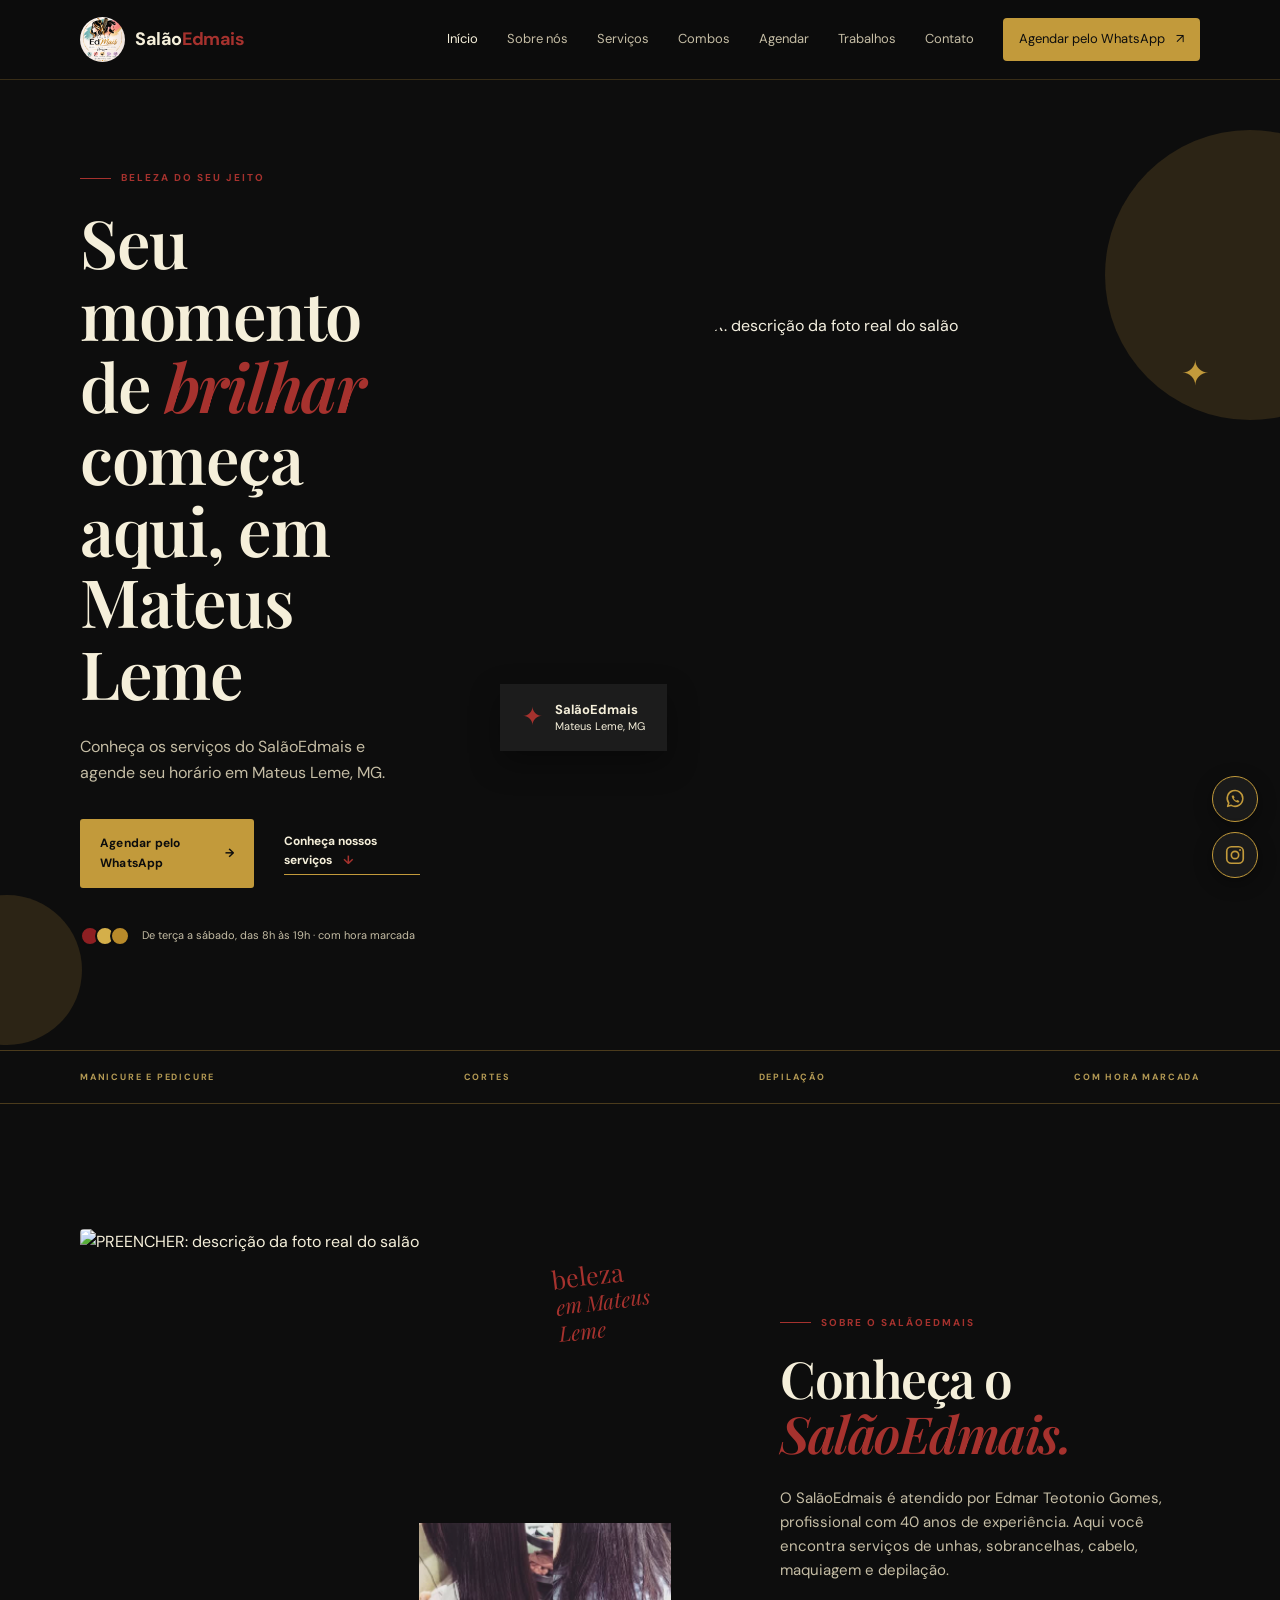
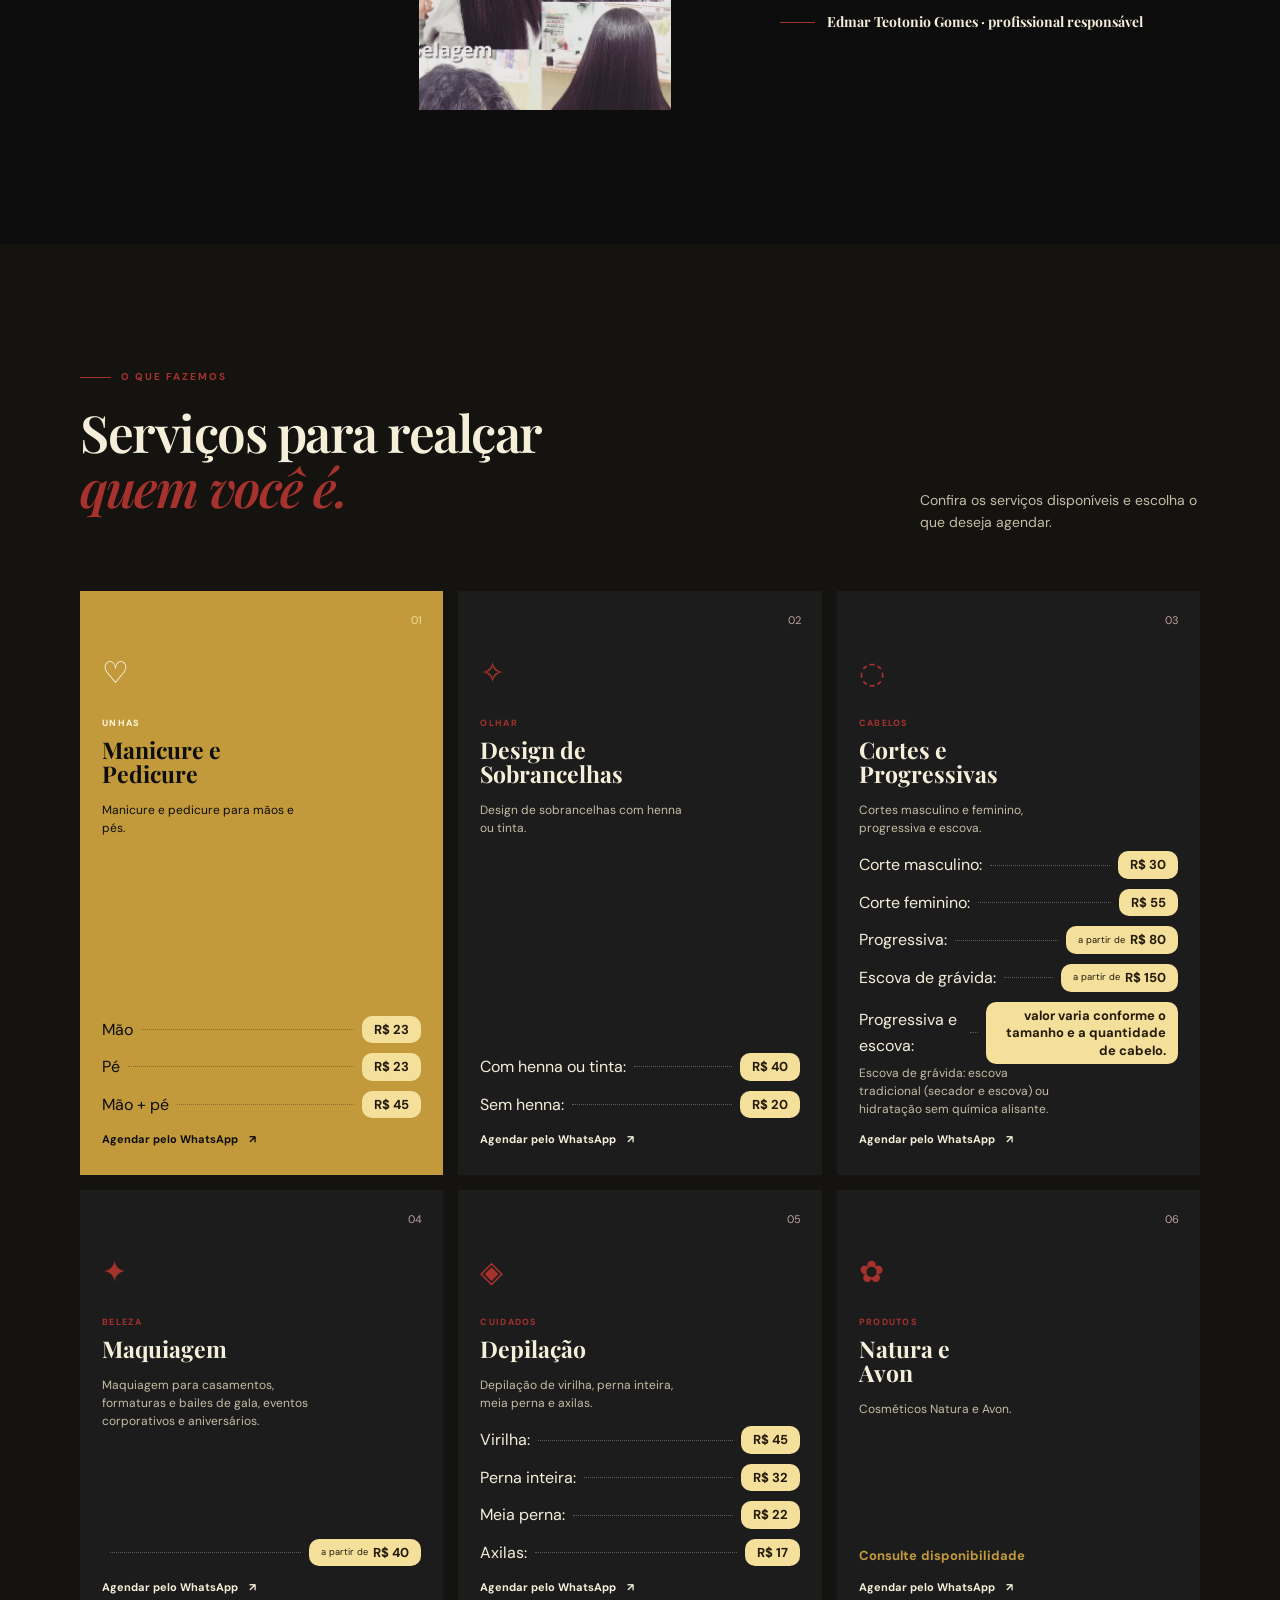
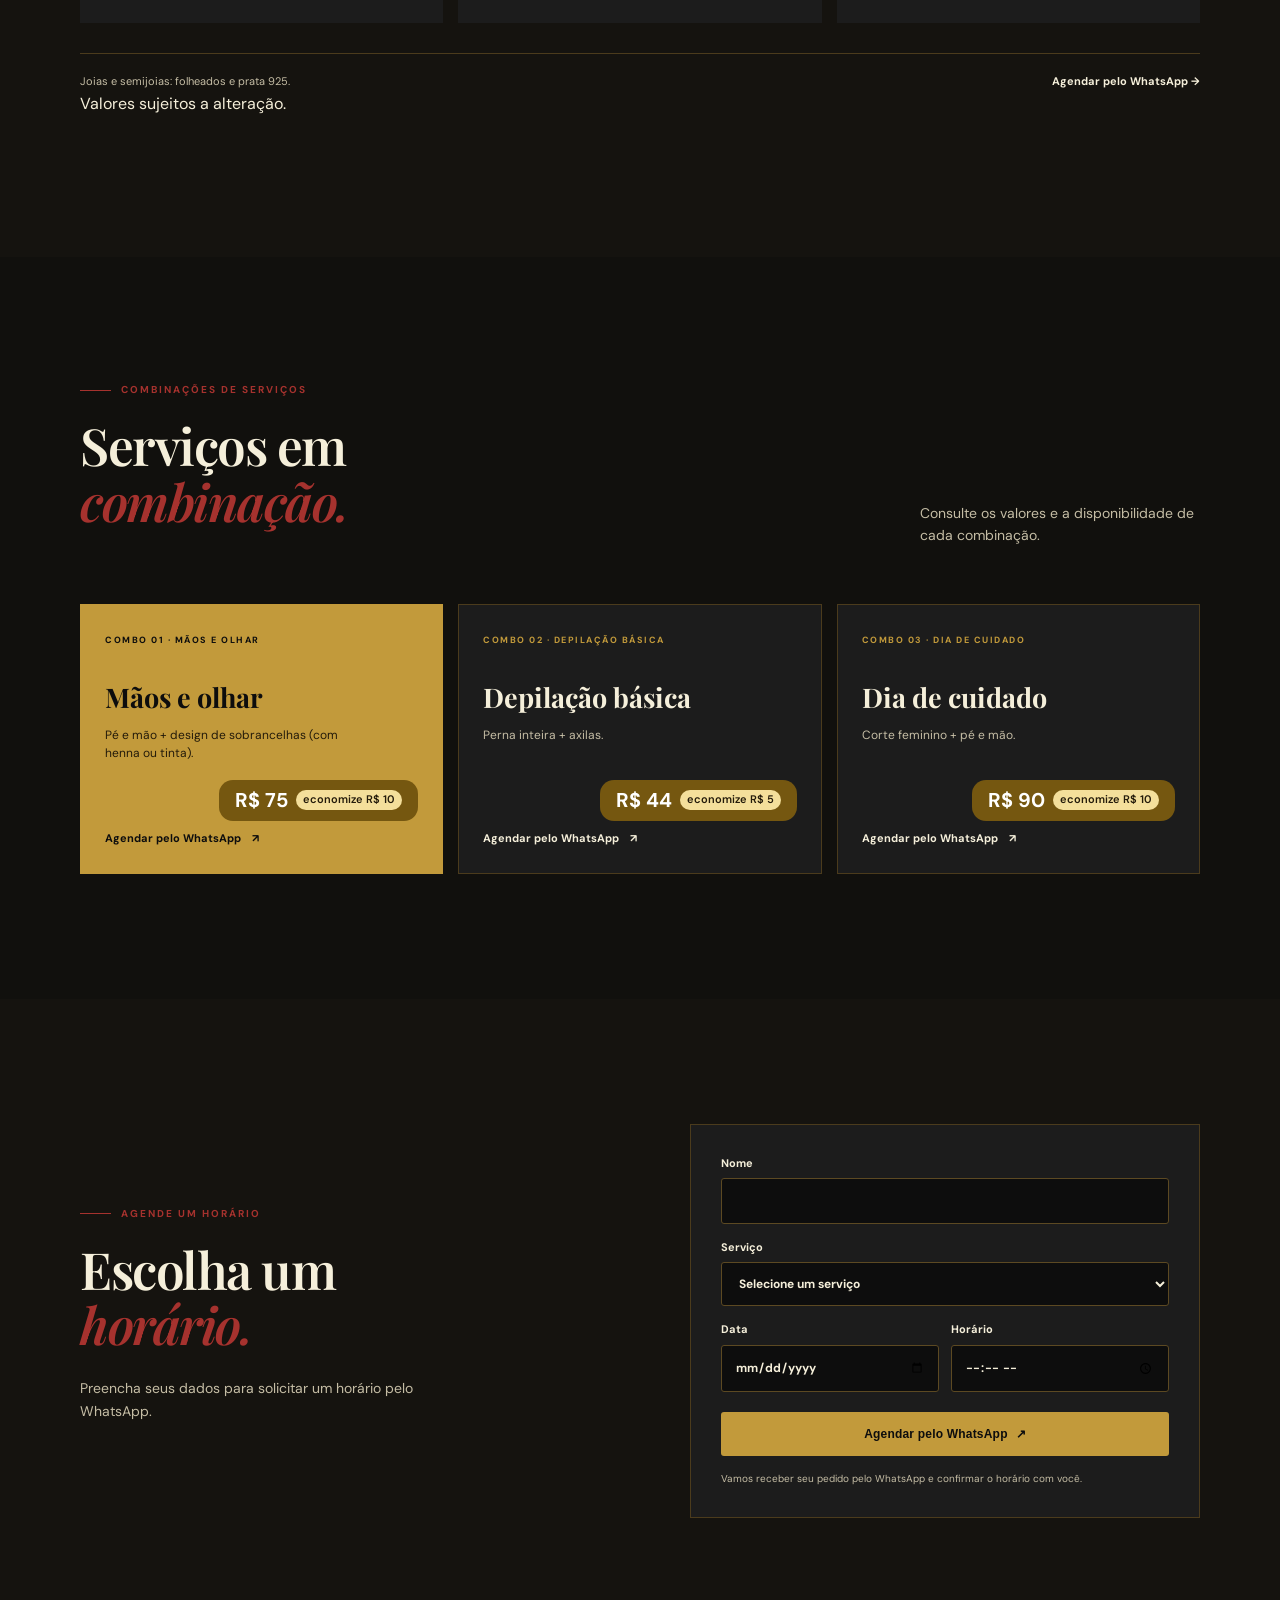
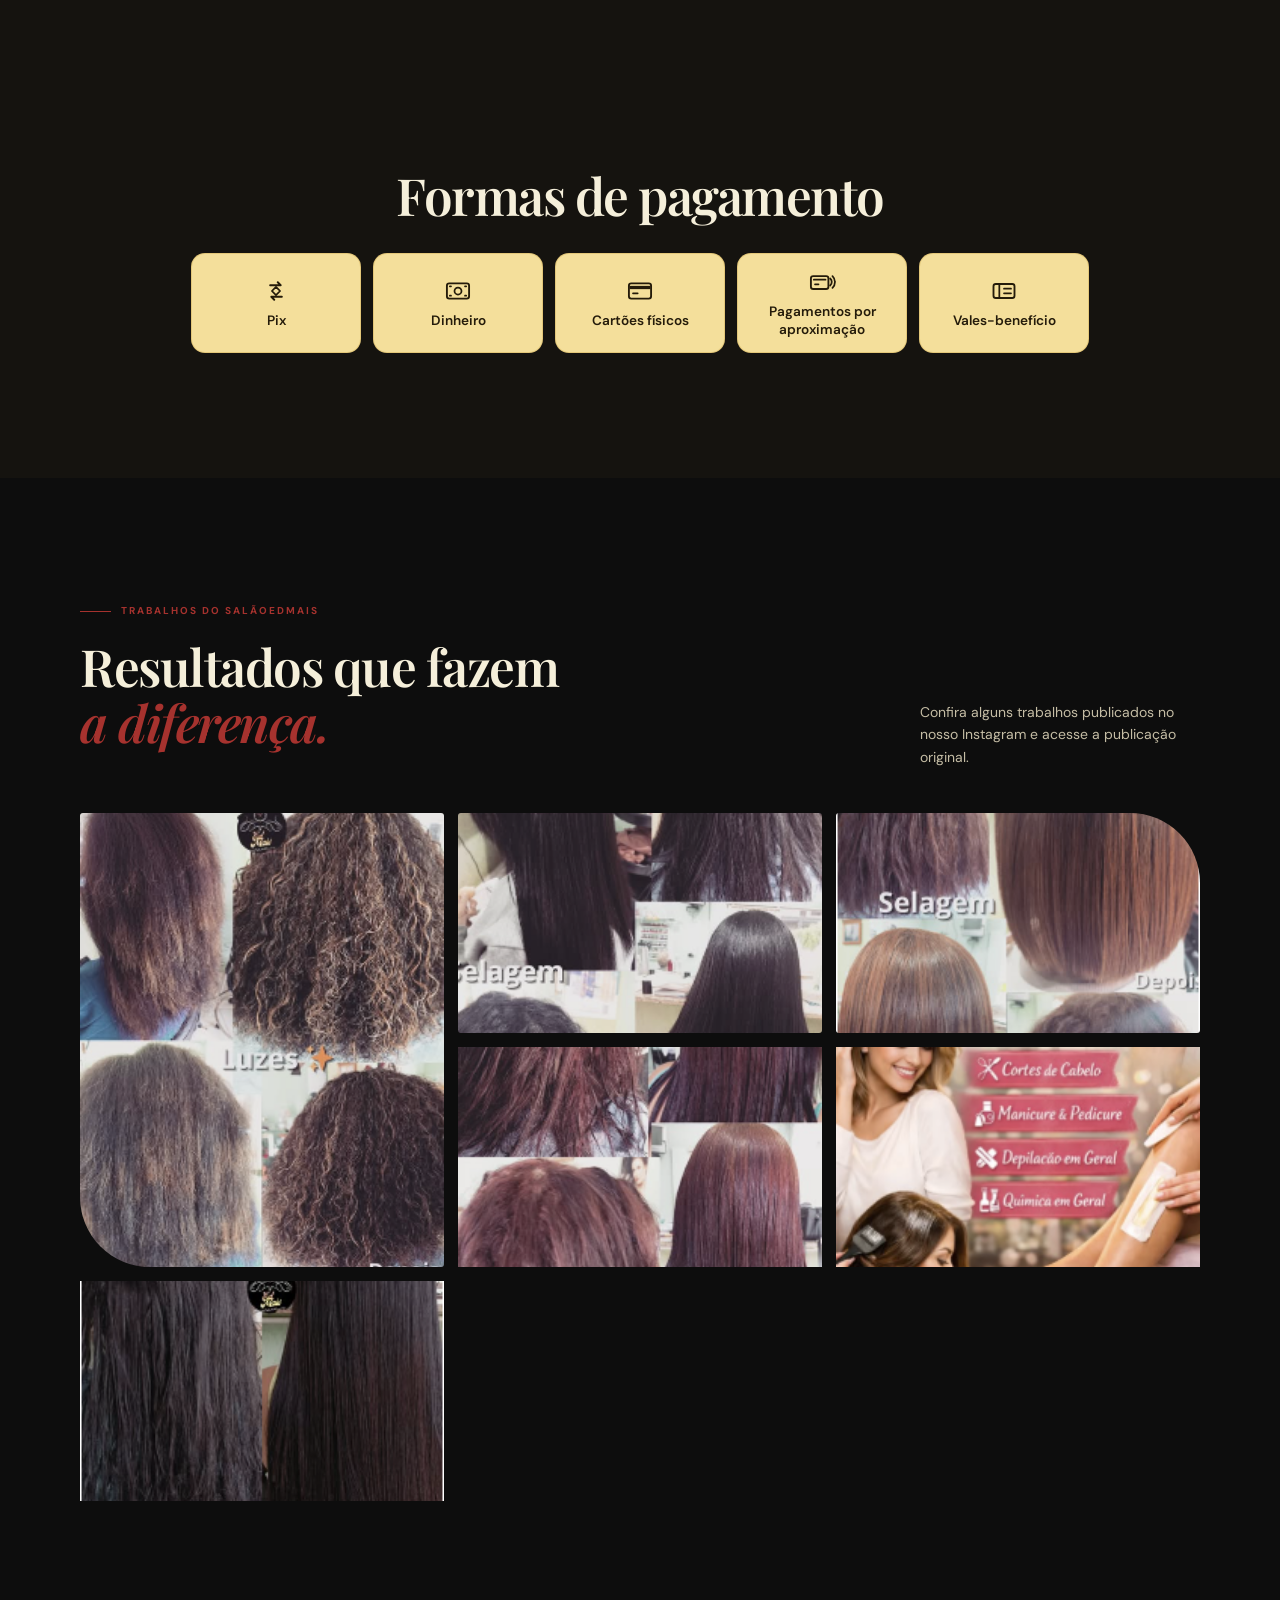
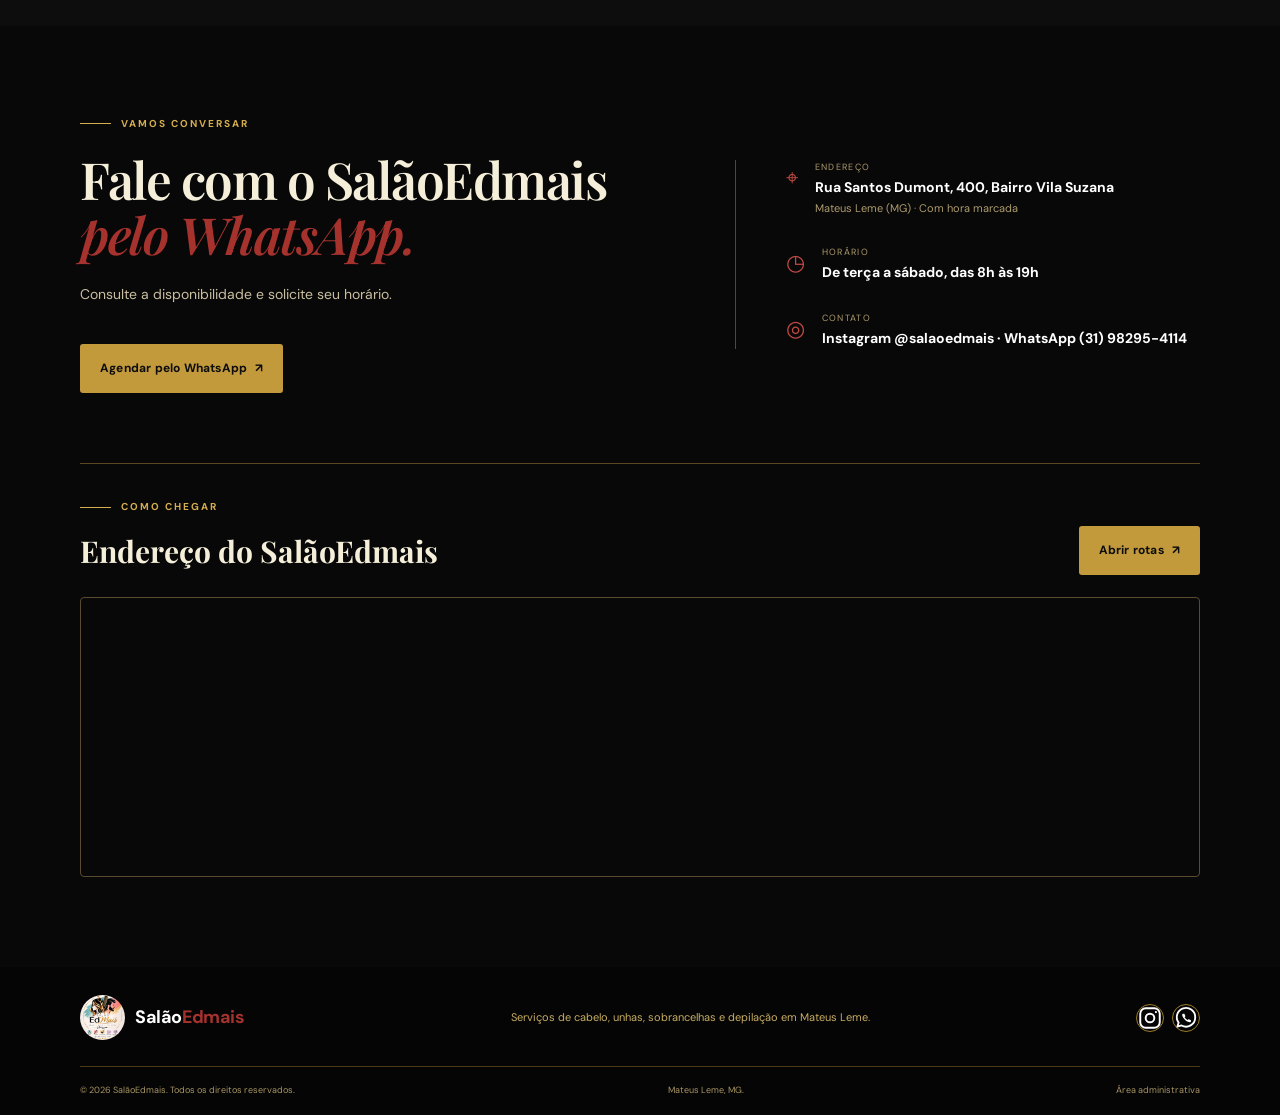
==== commit 8f0c991d: "Adiciona bloco de formas de pagamento" ====
--- a/index.html
+++ b/index.html
@@ -109,7 +109,7 @@
             <article class="service-card"><div class="service-number">06</div><div class="service-icon">✿</div><small class="service-category">Produtos</small><h3>Natura e<br />Avon</h3><p>Cosméticos Natura e Avon. <!-- PREENCHER: detalhar os produtos disponíveis. --></p><span class="service-price">Consulte disponibilidade</span><a data-whatsapp-link data-whatsapp-message="Olá! Gostaria de consultar produtos Natura e Avon do SalãoEdmais." href="https://wa.me/5531982954114" aria-label="Consultar produtos Natura e Avon pelo WhatsApp">Agendar pelo WhatsApp <span>↗</span></a></article>
           </div>
           <div class="service-footer"><span>Joias e semijoias: folheados e prata 925.</span><a data-whatsapp-link href="https://wa.me/5531982954114">Agendar pelo WhatsApp <span>→</span></a></div>
-          <p class="service-payment" data-payment-methods>Pagamento: Pix, cartões físicos, pagamentos por aproximação, dinheiro e vales-benefício. Valores sujeitos a alteração.</p>
+          <p class="service-payment">Valores sujeitos a alteração.</p>
         </div>
       </section>
 
@@ -135,6 +135,34 @@
         </div>
       </section>
 
+      <section class="section payment-section" id="pagamento">
+        <div class="container">
+          <div class="section-heading payment-heading"><h2>Formas de pagamento</h2></div>
+          <ul class="pagamentos" aria-label="Formas de pagamento aceitas">
+            <li class="pagamento">
+              <svg class="pagamento-icone" viewBox="0 0 24 24" aria-hidden="true" focusable="false"><path d="M7 7h9l-2.5-2.5M17 17H8l2.5 2.5" fill="none" stroke="currentColor" stroke-linecap="round" stroke-linejoin="round" stroke-width="1.7"/><path d="m12 8.5 3.5 3.5-3.5 3.5L8.5 12 12 8.5Z" fill="none" stroke="currentColor" stroke-linejoin="round" stroke-width="1.5"/></svg>
+              <span class="pagamento-nome">Pix</span>
+            </li>
+            <li class="pagamento">
+              <svg class="pagamento-icone" viewBox="0 0 24 24" aria-hidden="true" focusable="false"><rect x="2.5" y="5.5" width="19" height="13" rx="2" fill="none" stroke="currentColor" stroke-width="1.6"/><circle cx="12" cy="12" r="3" fill="none" stroke="currentColor" stroke-width="1.5"/><path d="M5 8h1m12 0h1M5 16h1m12 0h1" fill="none" stroke="currentColor" stroke-linecap="round" stroke-width="1.5"/></svg>
+              <span class="pagamento-nome">Dinheiro</span>
+            </li>
+            <li class="pagamento">
+              <svg class="pagamento-icone" viewBox="0 0 24 24" aria-hidden="true" focusable="false"><rect x="2.5" y="5.5" width="19" height="13" rx="2" fill="none" stroke="currentColor" stroke-width="1.6"/><path d="M3 9h18" fill="none" stroke="currentColor" stroke-width="2.8"/><path d="M6 14h4" fill="none" stroke="currentColor" stroke-linecap="round" stroke-width="1.5"/></svg>
+              <span class="pagamento-nome">Cartões físicos</span>
+            </li>
+            <li class="pagamento">
+              <svg class="pagamento-icone" viewBox="0 0 24 24" aria-hidden="true" focusable="false"><rect x="2.5" y="7" width="15" height="11" rx="2" fill="none" stroke="currentColor" stroke-width="1.6"/><path d="M5 10h10M6 14h3m10-5a4 4 0 0 1 0 6m2-8a7 7 0 0 1 0 10" fill="none" stroke="currentColor" stroke-linecap="round" stroke-width="1.5"/></svg>
+              <span class="pagamento-nome">Pagamentos por aproximação</span>
+            </li>
+            <li class="pagamento">
+              <svg class="pagamento-icone" viewBox="0 0 24 24" aria-hidden="true" focusable="false"><rect x="3" y="6" width="18" height="12" rx="2" fill="none" stroke="currentColor" stroke-width="1.6"/><path d="M8 6v12M12 10h6m-6 4h6" fill="none" stroke="currentColor" stroke-linecap="round" stroke-width="1.5"/></svg>
+              <span class="pagamento-nome">Vales-benefício</span>
+            </li>
+          </ul>
+        </div>
+      </section>
+
       <section class="section gallery" id="galeria"><div class="container"><div class="section-heading gallery-heading"><div><p class="eyebrow"><span class="eyebrow-line"></span> Trabalhos do SalãoEdmais</p><h2>Resultados que fazem<br /><em>a diferença.</em></h2></div><p class="section-intro">Confira alguns trabalhos publicados no nosso Instagram e acesse a publicação original.</p></div><div class="gallery-grid"><figure class="gallery-item tall"><a href="https://www.instagram.com/p/DW4l2gWkQf1/" target="_blank" rel="noopener noreferrer"><img src="./Fotos/trabalho-1.png" alt="Comparativo de cabelo cacheado antes e depois de luzes do SalãoEdmais" loading="lazy" width="241" height="322" /></a></figure><figure class="gallery-item"><a href="https://www.instagram.com/p/DW4lfooEc0t/" target="_blank" rel="noopener noreferrer"><img src="./Fotos/trabalho-2.png" alt="Comparativo de cabelo antes e depois de selagem do SalãoEdmais" loading="lazy" width="241" height="322" /></a></figure><figure class="gallery-item"><a href="https://www.instagram.com/p/DW4lBLfEVkz/" target="_blank" rel="noopener noreferrer"><img src="./Fotos/trabalho-3.png" alt="Comparativo de cabelo castanho antes e depois de selagem do SalãoEdmais" loading="lazy" width="242" height="322" /></a></figure><figure class="gallery-item"><a href="https://www.instagram.com/p/DWoM75bDvv7/" target="_blank" rel="noopener noreferrer"><img src="./Fotos/trabalho-4.png" alt="Comparativo de cabelo castanho-avermelhado antes e depois de [procedimento]" loading="lazy" width="241" height="322" /></a></figure><!-- PREENCHER: identificar o procedimento mostrado em trabalho-4.png. --><figure class="gallery-item"><a href="https://www.instagram.com/p/DV03sibjnUU/" target="_blank" rel="noopener noreferrer"><img src="./Fotos/trabalho-5.png" alt="Cartaz do SalãoEdmais com serviços de beleza e contato pelo WhatsApp (31) 98295-4114" loading="lazy" width="241" height="322" /></a></figure><figure class="gallery-item"><a href="https://www.instagram.com/p/DVzEkZaDqgz/" target="_blank" rel="noopener noreferrer"><img src="./Fotos/trabalho-6.png" alt="Comparativo de cabelo escuro antes e depois de procedimento capilar do SalãoEdmais" loading="lazy" width="242" height="322" /></a></figure></div></div></section>
 
       <section class="contact-section" id="contato"><div class="container contact-grid"><div><p class="eyebrow light"><span class="eyebrow-line"></span> Vamos conversar</p><h2>Fale com o SalãoEdmais<br /><em>pelo WhatsApp.</em></h2><p>Consulte a disponibilidade e solicite seu horário.</p><a class="button button-light" data-whatsapp-link href="https://wa.me/5531982954114">Agendar pelo WhatsApp <span>↗</span></a></div><div class="contact-info"><div class="info-block"><span class="info-icon">⌖</span><div><small>Endereço</small><strong>Rua Santos Dumont, 400, Bairro Vila Suzana</strong><span>Mateus Leme (MG) · Com hora marcada</span></div></div><div class="info-block"><span class="info-icon">◷</span><div><small>Horário</small><strong>De terça a sábado, das 8h às 19h</strong></div></div><div class="info-block"><span class="info-icon">◎</span><div><small>Contato</small><strong><a href="https://www.instagram.com/salaoedmais/">Instagram @salaoedmais</a> · <a href="https://wa.me/5531982954114">WhatsApp (31) 98295-4114</a></strong></div></div></div></div><div class="container location-map"><div class="map-heading"><div><p class="eyebrow light"><span class="eyebrow-line"></span> Como chegar</p><h3>Endereço do SalãoEdmais</h3></div><a class="button button-light" href="https://www.google.com/maps/dir/?api=1&amp;destination=Rua+Santos+Dumont%2C+400%2C+Bairro+Vila+Suzana%2C+Mateus+Leme%2C+MG" target="_blank" rel="noopener noreferrer">Abrir rotas <span>↗</span></a></div><iframe title="Mapa do SalãoEdmais em Mateus Leme, MG" src="https://www.google.com/maps?q=Rua+Santos+Dumont%2C+400%2C+Bairro+Vila+Suzana%2C+Mateus+Leme%2C+MG&amp;output=embed" loading="lazy" referrerpolicy="no-referrer-when-downgrade"></iframe></div></section>
--- a/styles.css
+++ b/styles.css
@@ -12,8 +12,9 @@
 /* Services catalog */
 .services-grid{grid-template-columns:repeat(3,1fr)}
 .service-category{display:block;color:var(--rose-dark);font-size:9px;font-weight:700;letter-spacing:1.3px;text-transform:uppercase;margin-bottom:8px}
-.service-price{position:absolute;bottom:49px;color:var(--muted);font-size:10px}
-.featured .service-category,.featured .service-price{color:#fff8df}
+
+.featured .service-category{color:#fff8df}
+.service-price{position:static;margin-top:auto;padding-top:14px;line-height:1.6;font-size:13px;font-weight:700;color:var(--rose);letter-spacing:.1px}
 
 /* Combos e promoções */
 .combos-section{background:#11100d}
@@ -26,8 +27,6 @@
 .combo-card h3{font-family:var(--serif);font-size:27px;line-height:1.05;margin-bottom:14px}
 .combo-card p{color:var(--muted);font-size:12px;line-height:1.5;max-width:240px}
 .combo-card-featured p{color:#241b0a}
-.combo-condition{position:absolute;bottom:52px;color:var(--rose);font-size:10px}
-.combo-card-featured .combo-condition{color:#241b0a}
 .combo-card a{position:absolute;bottom:25px;font-size:11px;font-weight:700;color:var(--ink)}
 .combo-card-featured a{color:#0d0d0d}
 .combo-card a span{margin-left:8px}
@@ -76,8 +75,6 @@
 .service-card{min-height:315px;padding-bottom:78px}
 .service-card p{margin-bottom:0}
 .service-card{display:flex;flex-direction:column;align-items:flex-start;padding-bottom:25px}
-.service-price{position:static;margin-top:auto;padding-top:14px;line-height:1.6;font-size:13px;font-weight:700;color:var(--rose);letter-spacing:.1px}
-.featured .service-price{color:#fff}
 .service-card a{position:static;margin-top:13px}
 @media(max-width:800px){.services-grid{grid-template-columns:repeat(2,1fr)}}
 @media(max-width:470px){.services-grid{grid-template-columns:1fr}}
@@ -91,3 +88,27 @@
 .floating-social-link:hover{transform:translateY(-3px);background:#252119}
 .floating-social-link:focus-visible{outline:2px solid var(--ink);outline-offset:3px}
 @media(max-width:470px){.floating-social-links{right:14px;bottom:calc(18px + env(safe-area-inset-bottom));gap:8px}.floating-social-link{width:44px;height:44px}}
+
+/* Formas de pagamento */
+.payment-section{background:#15130f}
+.payment-heading{justify-content:center;margin-bottom:30px}
+.payment-heading h2{max-width:100%;margin:0;text-align:center}
+.pagamentos{display:flex;flex-wrap:wrap;justify-content:center;gap:12px;max-width:100%;margin:0;padding:0;list-style:none}
+.pagamento{display:flex;flex:1 1 120px;flex-direction:column;align-items:center;justify-content:center;gap:7px;min-width:96px;max-width:170px;min-height:100px;padding:12px 16px;border:1px solid rgba(194,154,59,.35);border-radius:14px;background:var(--preco-claro);color:var(--preco-escuro);text-align:center;transition:transform .18s ease,box-shadow .18s ease}
+.pagamento:hover{transform:translateY(-2px);box-shadow:0 5px 14px rgba(0,0,0,.18)}
+.pagamento-icone{display:block;width:28px;height:28px;flex:0 0 28px;color:var(--preco-escuro)}
+.pagamento-nome{font-size:.85rem;font-weight:600;line-height:1.3;overflow-wrap:anywhere}
+@media(prefers-reduced-motion:reduce){.pagamento{transition:none}.pagamento:hover{transform:none}}
+
+/* Preços em pílula */
+:root{--preco-claro:#f4df9b;--preco-escuro:#241b0a;--preco-forte:#755710}
+.precos{display:grid;gap:10px;width:100%;margin:auto 0 0;padding:14px 0 0;list-style:none}
+.precos li{display:flex;align-items:center;min-width:0;gap:0}
+.servico{display:flex;flex:1;align-items:center;min-width:0;overflow-wrap:anywhere}
+.servico::after{content:"";flex:1;min-width:8px;margin:0 8px;border-bottom:1px dotted currentColor;opacity:.3}
+.preco{display:inline-flex;align-items:center;flex-shrink:0;gap:0;padding:5px 12px;border-radius:10px;background:var(--preco-claro);color:var(--preco-escuro);font-size:13px;font-weight:700;line-height:1.35;white-space:nowrap}
+.preco small{margin-right:5px;font-size:.72em;font-weight:400}
+.precos[data-price-id="hair"] li:last-child .preco{max-width:60%;white-space:normal;text-align:right;overflow-wrap:anywhere}
+.combo-condition{position:absolute;right:24px;bottom:52px;display:inline-flex;align-items:center;gap:8px;max-width:calc(100% - 48px);padding:8px 16px;border-radius:14px;background:var(--preco-forte);color:#fff;font-size:1.25em;font-weight:700;line-height:1.25;white-space:nowrap}
+.economia{padding:3px 7px;border-radius:999px;background:var(--preco-claro);color:var(--preco-escuro);font-size:.55em;font-weight:600}
+@media(max-width:360px){.combo-condition{right:16px;max-width:calc(100% - 32px);padding:8px 10px;gap:5px;font-size:1.05em}.economia{padding:3px 5px}}
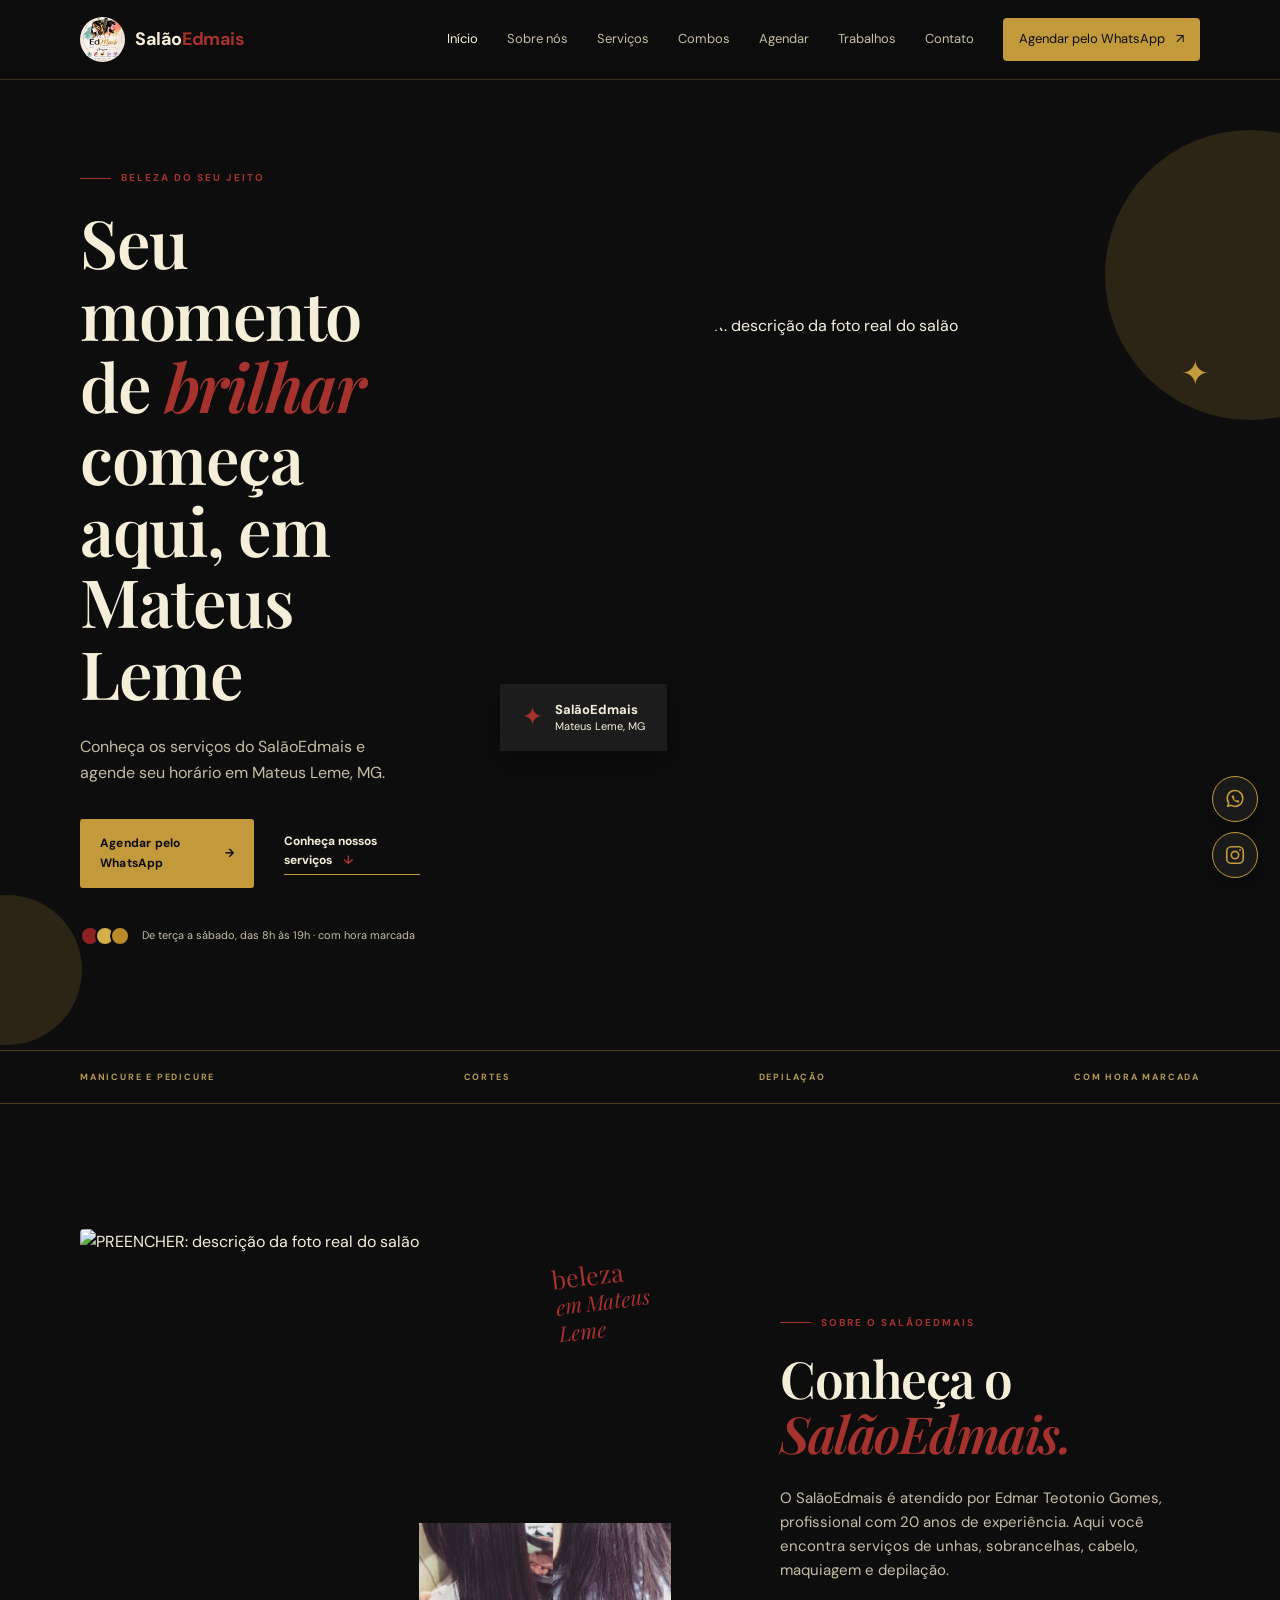
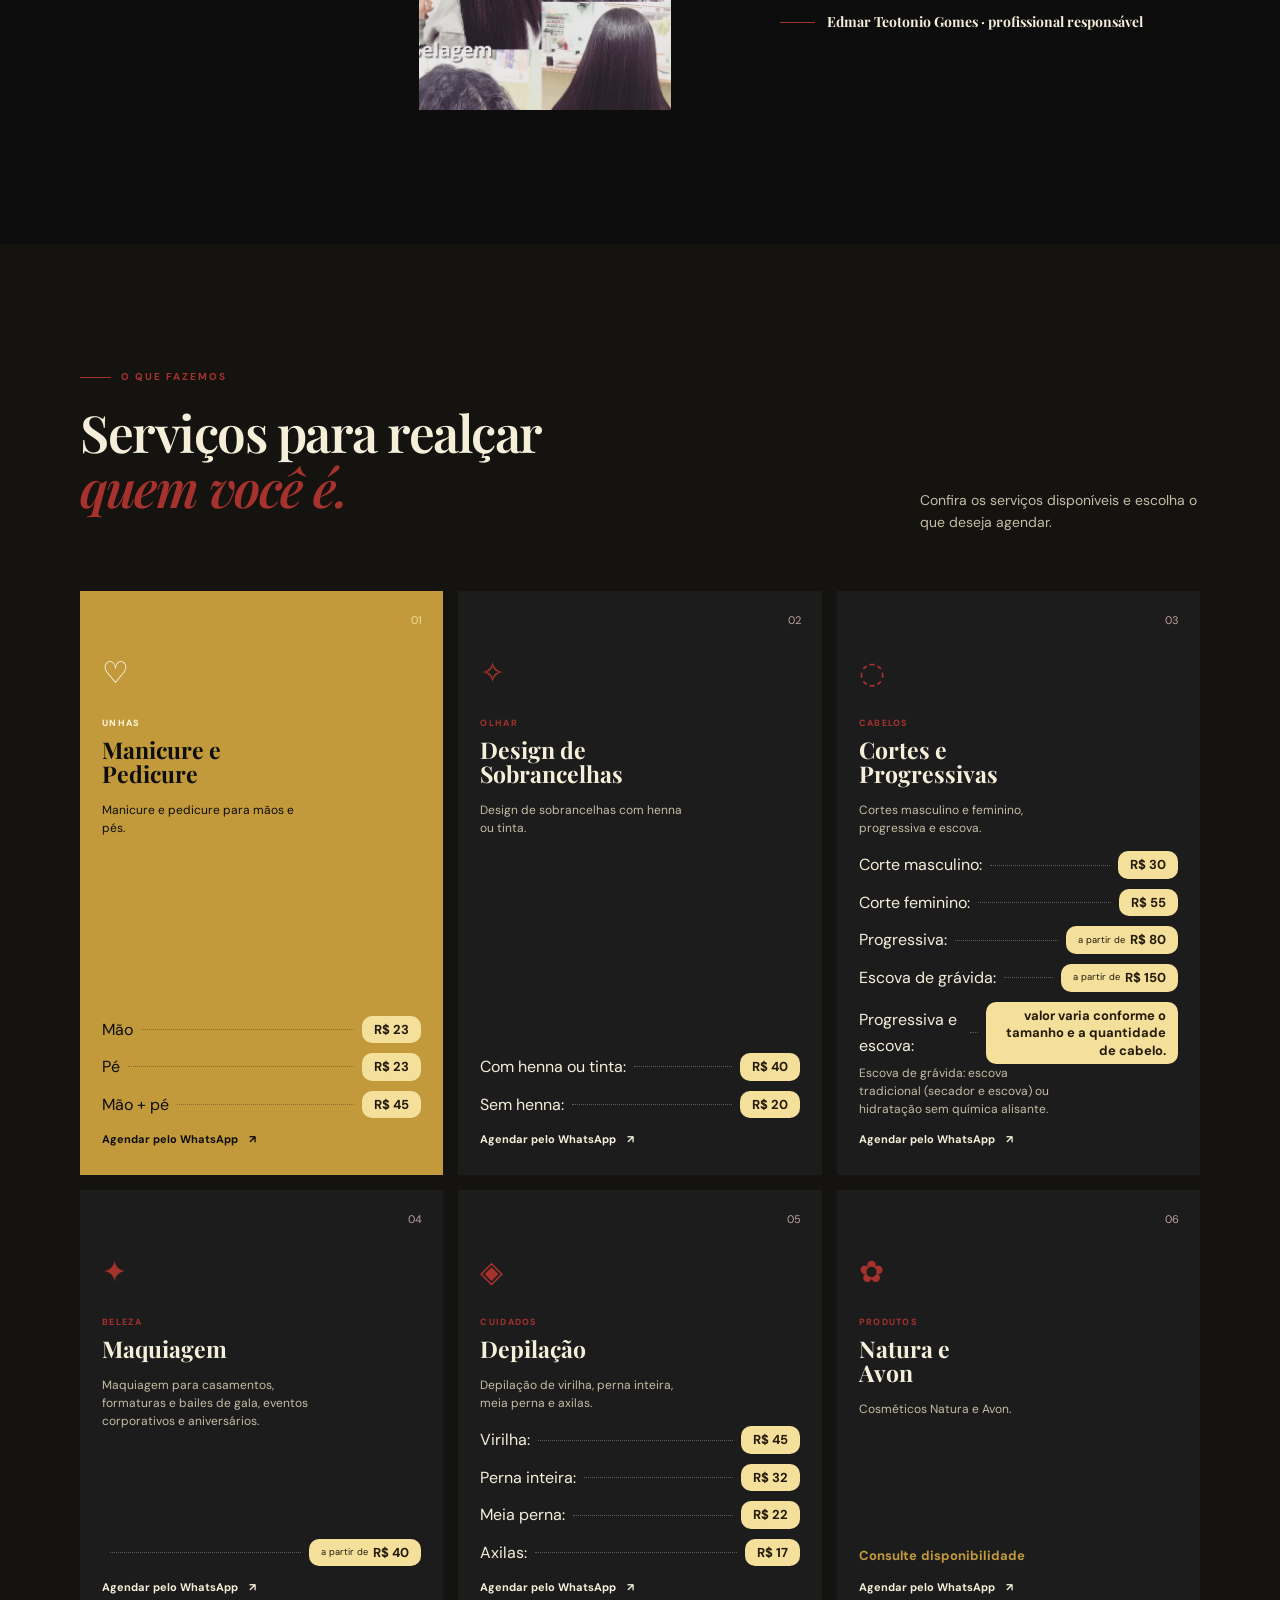
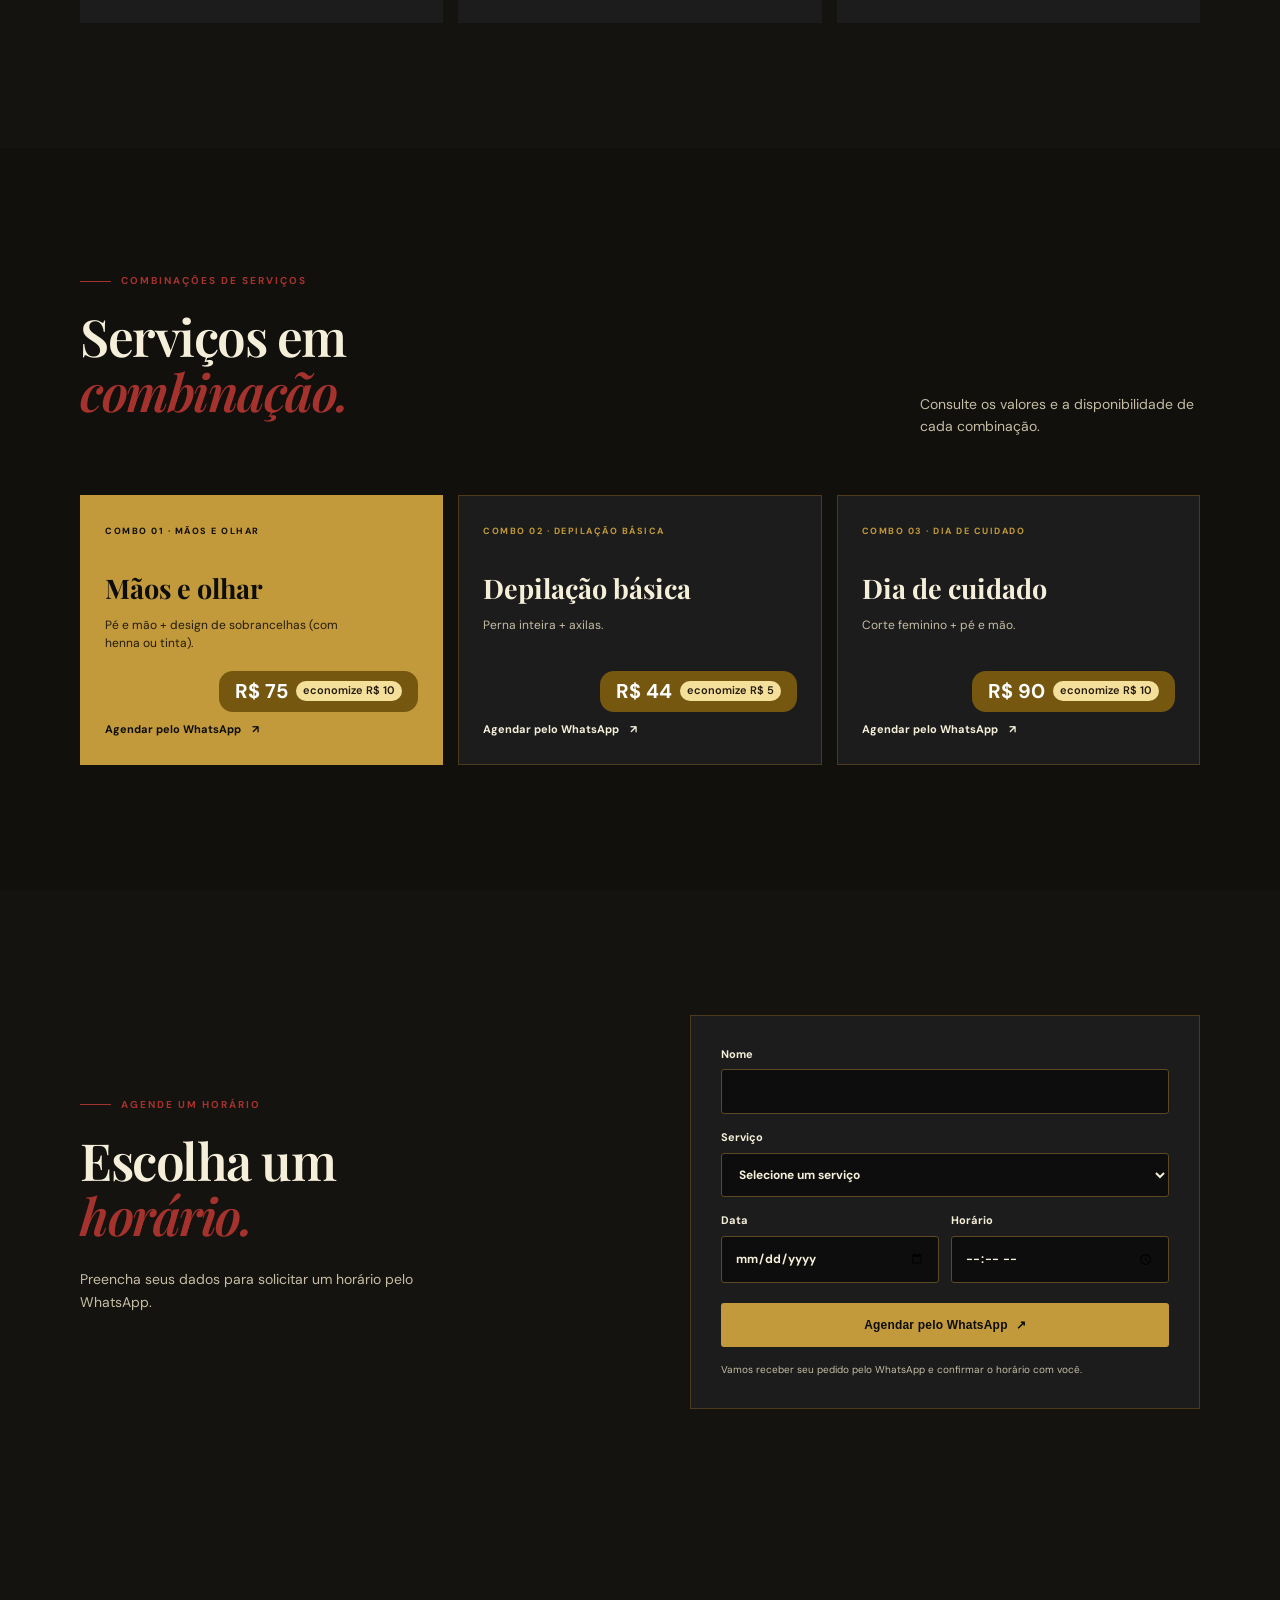
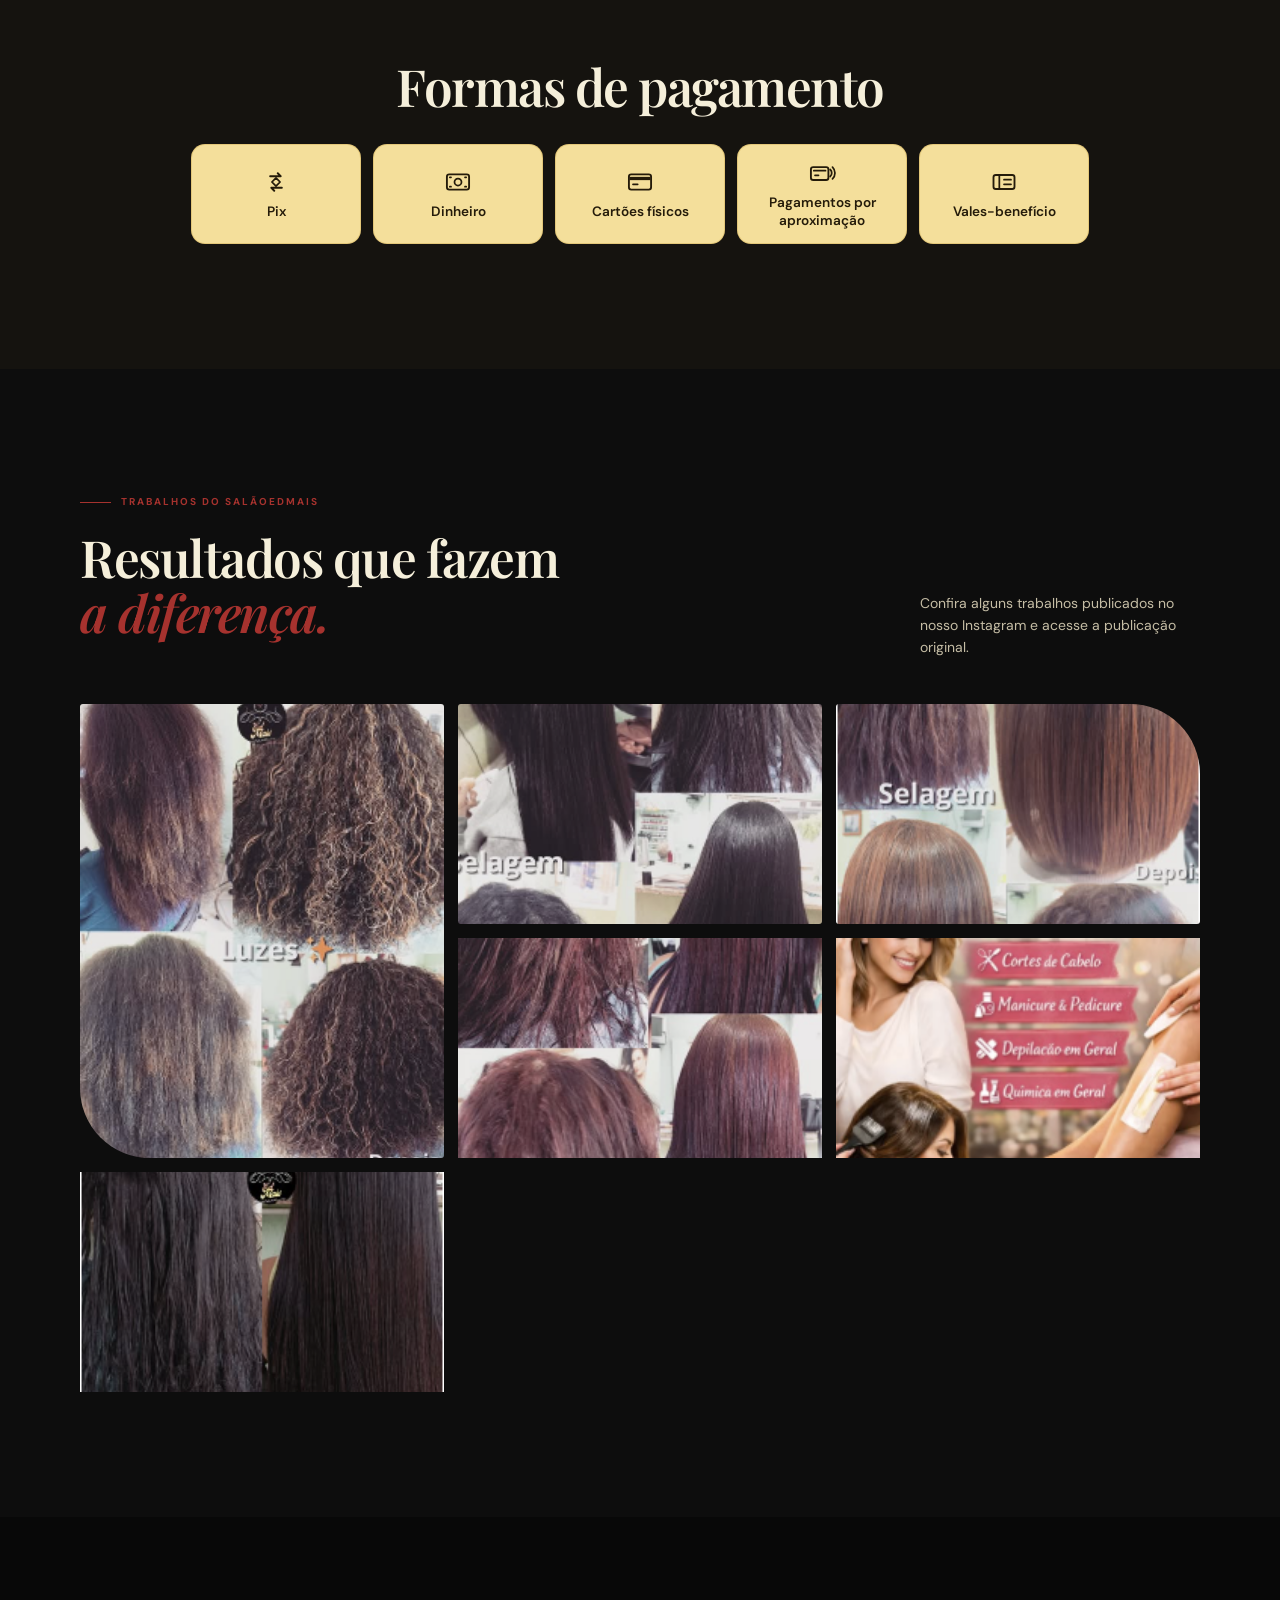
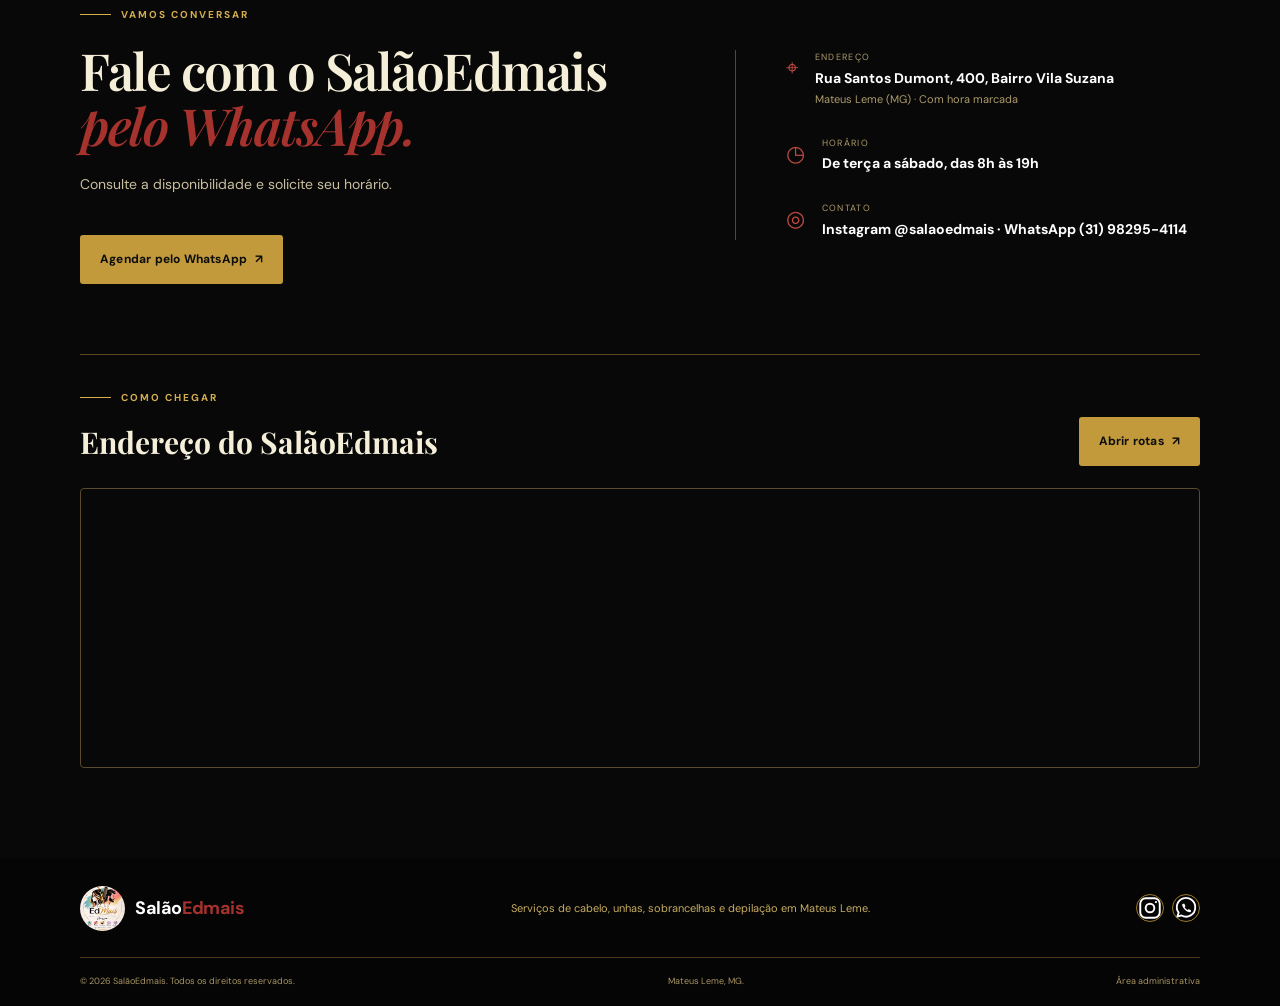
==== commit 6d554966: "Atualiza catálogo de serviços e agendamento" ====
--- a/index.html
+++ b/index.html
@@ -94,7 +94,7 @@
         <div class="container two-col">
           <!-- Sugestão futura: avaliar conversão dos PNGs para WebP; manter os arquivos originais por enquanto. -->
           <div class="about-collage"><div class="collage-main"><!-- PREENCHER: substituir esta imagem do Unsplash por uma foto real do salão. --><img src="https://images.unsplash.com/photo-1521590832167-7bcbfaa6381f?auto=format&fit=crop&w=900&q=85" alt="PREENCHER: descrição da foto real do salão" loading="lazy" width="900" height="600" /></div><!-- Reutiliza trabalho-2.png, também exibido na galeria. --><div class="collage-small"><img src="./Fotos/trabalho-2.png" alt="Comparativo de cabelo antes e depois de selagem" loading="lazy" width="241" height="322" /></div><span class="collage-script">beleza<br /><i>em Mateus Leme</i></span></div>
-          <div class="about-copy"><p class="eyebrow"><span class="eyebrow-line"></span> Sobre o SalãoEdmais</p><h2>Conheça o<br /><em>SalãoEdmais.</em></h2><p>O SalãoEdmais é atendido por Edmar Teotonio Gomes, profissional com 40 anos de experiência. Aqui você encontra serviços de unhas, sobrancelhas, cabelo, maquiagem e depilação.</p><div class="signature"><span class="signature-line"></span><strong>Edmar Teotonio Gomes · profissional responsável</strong></div></div>
+          <div class="about-copy"><p class="eyebrow"><span class="eyebrow-line"></span> Sobre o SalãoEdmais</p><h2>Conheça o<br /><em>SalãoEdmais.</em></h2><p>O SalãoEdmais é atendido por Edmar Teotonio Gomes, profissional com 20 anos de experiência. Aqui você encontra serviços de unhas, sobrancelhas, cabelo, maquiagem e depilação.</p><div class="signature"><span class="signature-line"></span><strong>Edmar Teotonio Gomes · profissional responsável</strong></div></div>
         </div>
       </section>
 
@@ -106,10 +106,8 @@
             <article class="service-card"><div class="service-number">03</div><div class="service-icon">◌</div><small class="service-category">Cabelos</small><h3>Cortes e<br />Progressivas</h3><p>Cortes masculino e feminino, progressiva e escova. <!-- PREENCHER: explicar o que cada serviço inclui. --></p><ul class="precos" data-price-id="hair"><li><span class="servico">Corte masculino:</span><span class="preco">R$ 30</span></li><li><span class="servico">Corte feminino:</span><span class="preco">R$ 55</span></li><li><span class="servico">Progressiva:</span><span class="preco"><small>a partir de</small> R$ 80</span></li><li><span class="servico">Escova de grávida:</span><span class="preco"><small>a partir de</small> R$ 150</span></li><li><span class="servico">Progressiva e escova:</span><span class="preco">valor varia conforme o tamanho e a quantidade de cabelo.</span></li></ul><p>Escova de grávida: escova tradicional (secador e escova) ou hidratação sem química alisante.</p><a data-whatsapp-link data-whatsapp-message="Olá! Gostaria de agendar um serviço de cabelo pelo SalãoEdmais." href="https://wa.me/5531982954114" aria-label="Agendar serviço de cabelo pelo WhatsApp">Agendar pelo WhatsApp <span>↗</span></a></article>
             <article class="service-card"><div class="service-number">04</div><div class="service-icon">✦</div><small class="service-category">Beleza</small><h3>Maquiagem</h3><p>Maquiagem para casamentos, formaturas e bailes de gala, eventos corporativos e aniversários. <!-- PREENCHER: informar o que inclui a maquiagem. --></p><ul class="precos" data-price-id="makeup"><li><span class="servico"></span><span class="preco"><small>a partir de</small> R$ 40</span></li></ul><a data-whatsapp-link data-whatsapp-message="Olá! Gostaria de agendar maquiagem pelo SalãoEdmais." href="https://wa.me/5531982954114" aria-label="Agendar maquiagem pelo WhatsApp">Agendar pelo WhatsApp <span>↗</span></a></article>
             <article class="service-card"><div class="service-number">05</div><div class="service-icon">◈</div><small class="service-category">Cuidados</small><h3>Depilação</h3><p>Depilação de virilha, perna inteira, meia perna e axilas.</p><ul class="precos" data-price-id="depilation"><li><span class="servico">Virilha:</span><span class="preco">R$ 45</span></li><li><span class="servico">Perna inteira:</span><span class="preco">R$ 32</span></li><li><span class="servico">Meia perna:</span><span class="preco">R$ 22</span></li><li><span class="servico">Axilas:</span><span class="preco">R$ 17</span></li></ul><a data-whatsapp-link data-whatsapp-message="Olá! Gostaria de agendar depilação pelo SalãoEdmais." href="https://wa.me/5531982954114" aria-label="Agendar depilação pelo WhatsApp">Agendar pelo WhatsApp <span>↗</span></a></article>
-            <article class="service-card"><div class="service-number">06</div><div class="service-icon">✿</div><small class="service-category">Produtos</small><h3>Natura e<br />Avon</h3><p>Cosméticos Natura e Avon. <!-- PREENCHER: detalhar os produtos disponíveis. --></p><span class="service-price">Consulte disponibilidade</span><a data-whatsapp-link data-whatsapp-message="Olá! Gostaria de consultar produtos Natura e Avon do SalãoEdmais." href="https://wa.me/5531982954114" aria-label="Consultar produtos Natura e Avon pelo WhatsApp">Agendar pelo WhatsApp <span>↗</span></a></article>
+            <article class="service-card" data-service-id="products"><div class="service-number">06</div><div class="service-icon">✿</div><small class="service-category">Produtos</small><h3>Natura e<br />Avon</h3><p>Cosméticos Natura e Avon. <!-- PREENCHER: detalhar os produtos disponíveis. --></p><span class="service-price">Consulte disponibilidade</span><a data-whatsapp-link data-whatsapp-message="Olá! Gostaria de consultar produtos Natura e Avon do SalãoEdmais." href="https://wa.me/5531982954114" aria-label="Consultar produtos Natura e Avon pelo WhatsApp">Agendar pelo WhatsApp <span>↗</span></a></article>
           </div>
-          <div class="service-footer"><span>Joias e semijoias: folheados e prata 925.</span><a data-whatsapp-link href="https://wa.me/5531982954114">Agendar pelo WhatsApp <span>→</span></a></div>
-          <p class="service-payment">Valores sujeitos a alteração.</p>
         </div>
       </section>
 
